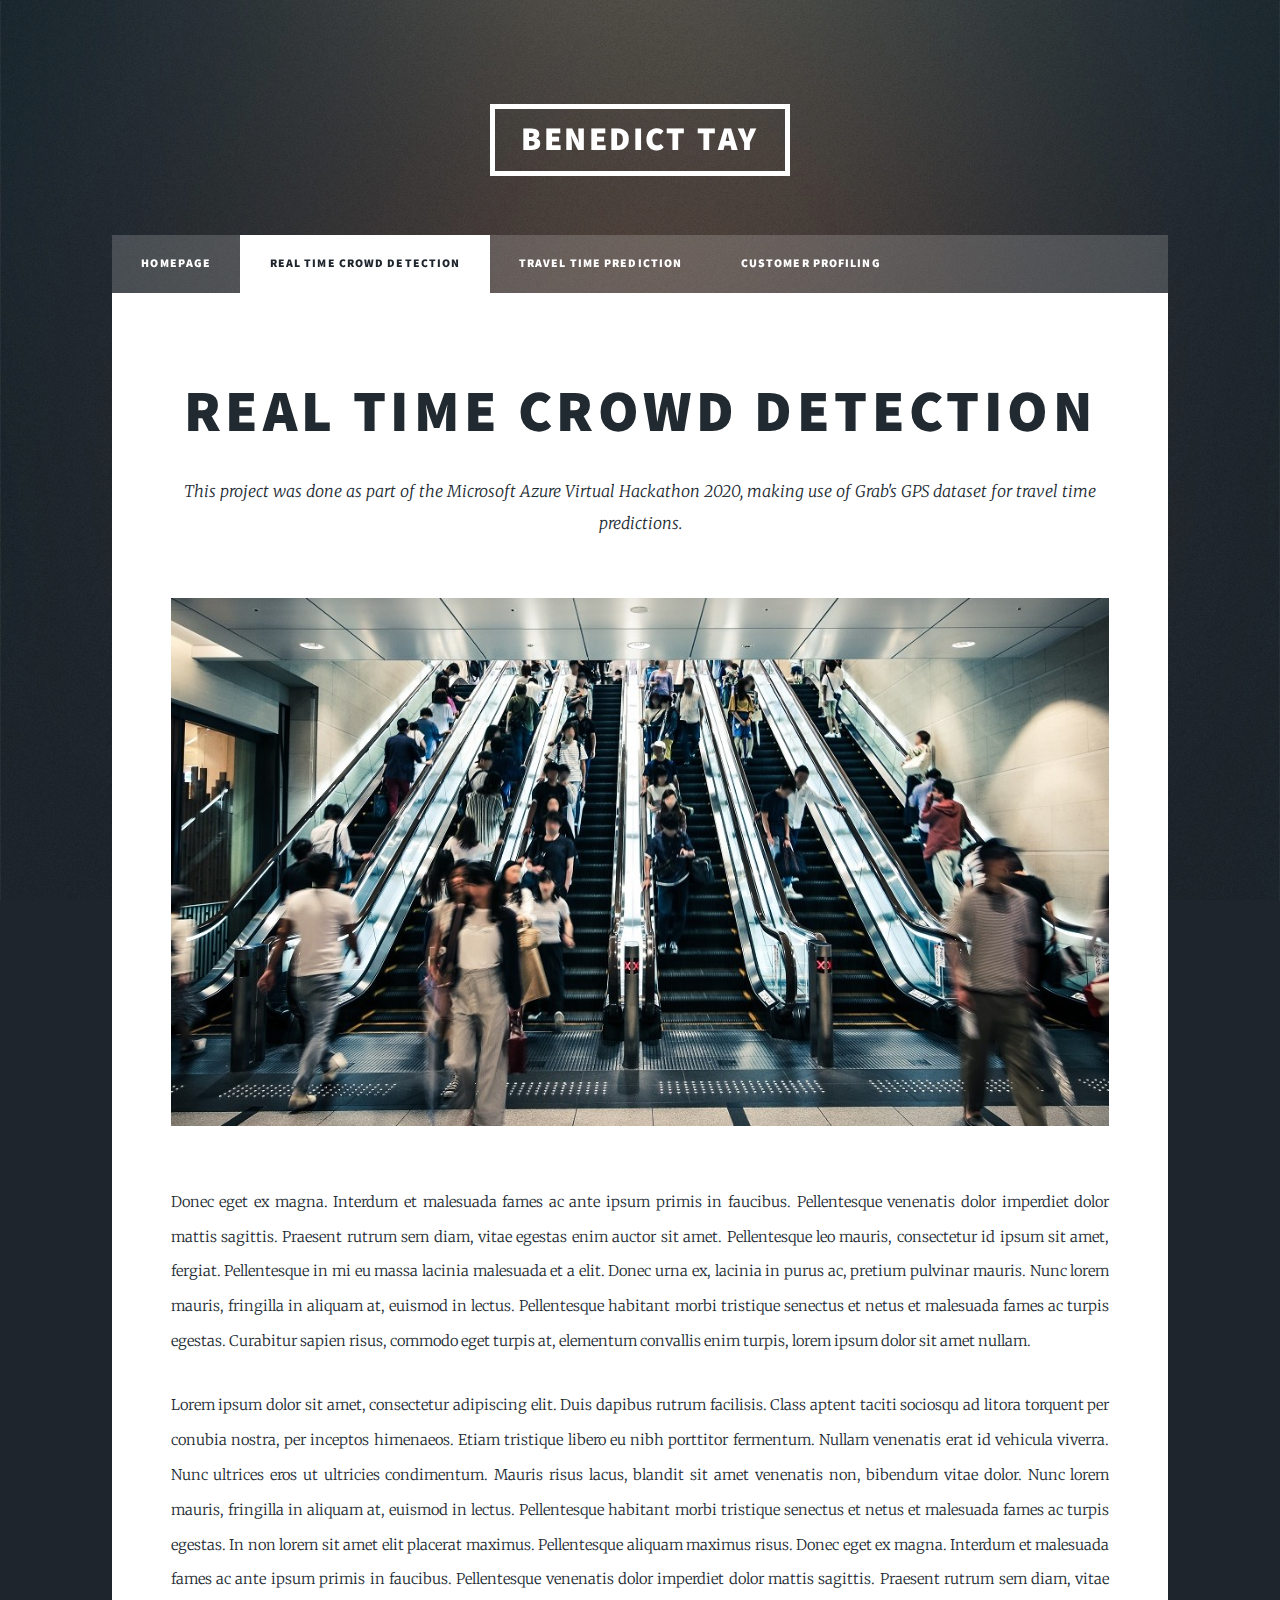
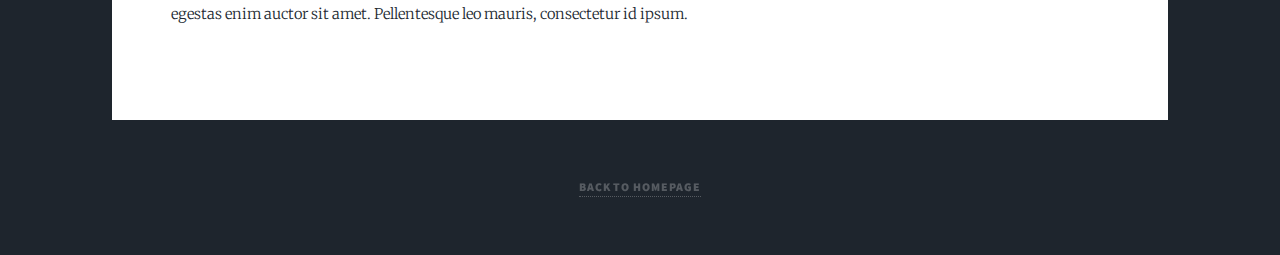
==== crowddetection.html @ 17d03e5a "made major changes" ====
<!DOCTYPE html>
<html>
    <head>
        <title>Projects</title>
        <meta charset="utf-8" />
        <meta
            name="viewport"
            content="width=device-width, initial-scale=1, user-scalable=no"
        />
        <link rel="stylesheet" href="assets/css/main.css" />
        <noscript
            ><link rel="stylesheet" href="assets/css/noscript.css"
        /></noscript>
    </head>
    <body class="is-preload">
        <div id="wrapper">
            <header id="header">
                <a href="index.html" class="logo">Benedict Tay</a>
            </header>

            <!-- Nav -->
            <nav id="nav">
                <ul class="links">
                    <li>
                        <a href="index.html">Homepage</a>
                    </li>
                    <li class="active">
                        <a href="crowddetection.html"
                            >Real time crowd detection</a
                        >
                    </li>
                    <li>
                        <a href="traveltimeprediction.html"
                            >travel time prediction</a
                        >
                    </li>
                    <li>
                        <a href="customerprofiling.html">customer profiling</a>
                    </li>
                </ul>
            </nav>

            <!-- Main -->
            <div id="main">
                <!-- Post -->
                <section class="post">
                    <header class="major">
                        <h1>Real Time Crowd Detection</h1>
                        <p>
                            This project was done as part of the Microsoft Azure
                            Virtual Hackathon 2020, making use of Grab's GPS
                            dataset for travel time predictions.
                        </p>
                    </header>
                    <div class="image main">
                        <img src="images/crowddetection.jpg" alt="" />
                    </div>
                    <p>
                        Donec eget ex magna. Interdum et malesuada fames ac ante
                        ipsum primis in faucibus. Pellentesque venenatis dolor
                        imperdiet dolor mattis sagittis. Praesent rutrum sem
                        diam, vitae egestas enim auctor sit amet. Pellentesque
                        leo mauris, consectetur id ipsum sit amet, fergiat.
                        Pellentesque in mi eu massa lacinia malesuada et a elit.
                        Donec urna ex, lacinia in purus ac, pretium pulvinar
                        mauris. Nunc lorem mauris, fringilla in aliquam at,
                        euismod in lectus. Pellentesque habitant morbi tristique
                        senectus et netus et malesuada fames ac turpis egestas.
                        Curabitur sapien risus, commodo eget turpis at,
                        elementum convallis enim turpis, lorem ipsum dolor sit
                        amet nullam.
                    </p>
                    <p>
                        Lorem ipsum dolor sit amet, consectetur adipiscing elit.
                        Duis dapibus rutrum facilisis. Class aptent taciti
                        sociosqu ad litora torquent per conubia nostra, per
                        inceptos himenaeos. Etiam tristique libero eu nibh
                        porttitor fermentum. Nullam venenatis erat id vehicula
                        viverra. Nunc ultrices eros ut ultricies condimentum.
                        Mauris risus lacus, blandit sit amet venenatis non,
                        bibendum vitae dolor. Nunc lorem mauris, fringilla in
                        aliquam at, euismod in lectus. Pellentesque habitant
                        morbi tristique senectus et netus et malesuada fames ac
                        turpis egestas. In non lorem sit amet elit placerat
                        maximus. Pellentesque aliquam maximus risus. Donec eget
                        ex magna. Interdum et malesuada fames ac ante ipsum
                        primis in faucibus. Pellentesque venenatis dolor
                        imperdiet dolor mattis sagittis. Praesent rutrum sem
                        diam, vitae egestas enim auctor sit amet. Pellentesque
                        leo mauris, consectetur id ipsum.
                    </p>
                </section>
            </div>

            <div id="copyright">
                <ul>
                    <li><a href="index.html">Back to homepage</a></li>
                </ul>
            </div>
        </div>

        <!-- Scripts -->
        <script src="assets/js/jquery.min.js"></script>
        <script src="assets/js/jquery.scrollex.min.js"></script>
        <script src="assets/js/jquery.scrolly.min.js"></script>
        <script src="assets/js/browser.min.js"></script>
        <script src="assets/js/breakpoints.min.js"></script>
        <script src="assets/js/util.js"></script>
        <script src="assets/js/main.js"></script>
    </body>
</html>
---- assets/css/main.css ----
@import url(fontawesome-all.min.css);
@import url("https://fonts.googleapis.com/css?family=Merriweather:300,700,300italic,700italic|Source+Sans+Pro:900");

/*
	Massively by HTML5 UP
	html5up.net | @ajlkn
	Free for personal and commercial use under the CCA 3.0 license (html5up.net/license)
*/

html, body, div, span, applet, object,
iframe, h1, h2, h3, h4, h5, h6, p, blockquote,
pre, a, abbr, acronym, address, big, cite,
code, del, dfn, em, img, ins, kbd, q, s, samp,
small, strike, strong, sub, sup, tt, var, b,
u, i, center, dl, dt, dd, ol, ul, li, fieldset,
form, label, legend, table, caption, tbody,
tfoot, thead, tr, th, td, article, aside,
canvas, details, embed, figure, figcaption,
footer, header, hgroup, menu, nav, output, ruby,
section, summary, time, mark, audio, video {
	margin: 0;
	padding: 0;
	border: 0;
	font-size: 100%;
	font: inherit;
	vertical-align: baseline;}

article, aside, details, figcaption, figure,
footer, header, hgroup, menu, nav, section {
	display: block;}

body {
	line-height: 1;
}

ol, ul {
	list-style: none;
}

blockquote, q {
	quotes: none;
}

	blockquote:before, blockquote:after, q:before, q:after {
		content: '';
		content: none;
	}

table {
	border-collapse: collapse;
	border-spacing: 0;
}

body {
	-webkit-text-size-adjust: none;
}

mark {
	background-color: transparent;
	color: inherit;
}

input::-moz-focus-inner {
	border: 0;
	padding: 0;
}

input, select, textarea {
	-moz-appearance: none;
	-webkit-appearance: none;
	-ms-appearance: none;
	appearance: none;
}

/* Basic */

	@-ms-viewport {
		width: device-width;
	}

	body {
		-ms-overflow-style: scrollbar;
	}

	@media screen and (max-width: 480px) {

		html, body {
			min-width: 320px;
		}

	}

	html {
		box-sizing: border-box;
	}

	*, *:before, *:after {
		box-sizing: inherit;
	}

	body {
		background-color: #1e252d;
	}

		body.is-preload *, body.is-preload *:before, body.is-preload *:after {
			-moz-animation: none !important;
			-webkit-animation: none !important;
			-ms-animation: none !important;
			animation: none !important;
			-moz-transition: none !important;
			-webkit-transition: none !important;
			-ms-transition: none !important;
			transition: none !important;
		}

/* Type */

	html {
		font-size: 16pt;
	}

		@media screen and (max-width: 1680px) {

			html {
				font-size: 12pt;
			}

		}

		@media screen and (max-width: 1280px) {

			html {
				font-size: 11pt;
			}

		}

		@media screen and (max-width: 360px) {

			html {
				font-size: 10pt;
			}

		}

	body {
		color: #212931;
	}

	body, input, select, textarea {
		font-family: "Merriweather", Georgia, serif;
		font-weight: 300;
		font-size: 1rem;
		line-height: 2.375;
	}

	a {
		-moz-transition: color 0.2s ease-in-out, background-color 0.2s ease-in-out, border-color 0.2s ease-in-out, box-shadow 0.2s ease-in-out;
		-webkit-transition: color 0.2s ease-in-out, background-color 0.2s ease-in-out, border-color 0.2s ease-in-out, box-shadow 0.2s ease-in-out;
		-ms-transition: color 0.2s ease-in-out, background-color 0.2s ease-in-out, border-color 0.2s ease-in-out, box-shadow 0.2s ease-in-out;
		transition: color 0.2s ease-in-out, background-color 0.2s ease-in-out, border-color 0.2s ease-in-out, box-shadow 0.2s ease-in-out;
		border-bottom: dotted 1px;
		text-decoration: none;
	}

		a:hover {
			border-bottom-color: transparent;
		}

	strong, b {
		font-weight: 600;
	}

	em, i {
		font-style: italic;
	}

	p {
		text-align: justify;
		margin: 0 0 2rem 0;
	}

	h1, h2, h3, h4, h5, h6 {
		font-family: "Source Sans Pro", Helvetica, sans-serif;
		font-weight: 900;
		line-height: 1.5;
		letter-spacing: 0.075em;
		text-transform: uppercase;
		margin: 0 0 1rem 0;
	}

		h1 a, h2 a, h3 a, h4 a, h5 a, h6 a {
			border-bottom: 0;
			color: inherit;
			text-decoration: none;
		}

	h1 {
		font-size: 4rem;
		line-height: 1.1;
		margin: 0 0 2rem 0;
	}

	h2 {
		font-size: 1.75rem;
		line-height: 1.3;
		margin: 0 0 1.5rem 0;
	}

	h3 {
		font-size: 1.25rem;
		margin: 0 0 1.5rem 0;
	}

	h4 {
		font-size: 1rem;
	}

	h5 {
		font-size: 0.9rem;
	}

	h6 {
		font-size: 0.8rem;
	}

	sub {
		font-size: 0.8rem;
		position: relative;
		top: 0.5rem;
	}

	sup {
		font-size: 0.8rem;
		position: relative;
		top: -0.5rem;
	}

	blockquote {
		border-left: solid 4px;
		font-style: italic;
		margin: 0 0 2rem 0;
		padding: 0.5rem 0 0.5rem 2rem;
	}

	code {
		border: solid 2px;
		font-family: "Courier New", monospace;
		font-size: 0.9rem;
		margin: 0 0.25rem;
		padding: 0.25rem 0.65rem;
	}

	pre {
		-webkit-overflow-scrolling: touch;
		font-family: "Courier New", monospace;
		font-size: 0.9rem;
		margin: 0 0 2rem 0;
	}

		pre code {
			display: block;
			line-height: 1.75;
			padding: 1rem 1.5rem;
			overflow-x: auto;
		}

	hr {
		border: 0;
		border-bottom: solid 2px;
		margin: 3rem 0;
	}

		hr.major {
			margin: 5rem 0;
		}

	.align-left {
		text-align: left;
	}

	.align-center {
		text-align: center;
	}

	.align-right {
		text-align: right;
	}

	input, select, textarea {
		color: #212931;
	}

	a {
		color: #212931;
		border-bottom-color: rgba(33, 41, 49, 0.5);
	}

		a:hover {
			border-bottom-color: transparent;
			color: #18bfef !important;
		}

	strong, b {
		color: #212931;
	}

	h1, h2, h3, h4, h5, h6 {
		color: #212931;
	}

	blockquote {
		border-left-color: #eeeeee;
	}

	code {
		background: rgba(220, 220, 220, 0.25);
		border-color: #eeeeee;
	}

	hr {
		border-bottom-color: #eeeeee;
	}

/* Row */

	.row {
		display: flex;
		flex-wrap: wrap;
		box-sizing: border-box;
		align-items: stretch;
	}

		.row > * {
			box-sizing: border-box;
		}

		.row.gtr-uniform > * > :last-child {
			margin-bottom: 0;
		}

		.row.aln-left {
			justify-content: flex-start;
		}

		.row.aln-center {
			justify-content: center;
		}

		.row.aln-right {
			justify-content: flex-end;
		}

		.row.aln-top {
			align-items: flex-start;
		}

		.row.aln-middle {
			align-items: center;
		}

		.row.aln-bottom {
			align-items: flex-end;
		}

		.row > .imp {
			order: -1;
		}

		.row > .col-1 {
			width: 8.33333%;
		}

		.row > .off-1 {
			margin-left: 8.33333%;
		}

		.row > .col-2 {
			width: 16.66667%;
		}

		.row > .off-2 {
			margin-left: 16.66667%;
		}

		.row > .col-3 {
			width: 25%;
		}

		.row > .off-3 {
			margin-left: 25%;
		}

		.row > .col-4 {
			width: 33.33333%;
		}

		.row > .off-4 {
			margin-left: 33.33333%;
		}

		.row > .col-5 {
			width: 41.66667%;
		}

		.row > .off-5 {
			margin-left: 41.66667%;
		}

		.row > .col-6 {
			width: 50%;
		}

		.row > .off-6 {
			margin-left: 50%;
		}

		.row > .col-7 {
			width: 58.33333%;
		}

		.row > .off-7 {
			margin-left: 58.33333%;
		}

		.row > .col-8 {
			width: 66.66667%;
		}

		.row > .off-8 {
			margin-left: 66.66667%;
		}

		.row > .col-9 {
			width: 75%;
		}

		.row > .off-9 {
			margin-left: 75%;
		}

		.row > .col-10 {
			width: 83.33333%;
		}

		.row > .off-10 {
			margin-left: 83.33333%;
		}

		.row > .col-11 {
			width: 91.66667%;
		}

		.row > .off-11 {
			margin-left: 91.66667%;
		}

		.row > .col-12 {
			width: 100%;
		}

		.row > .off-12 {
			margin-left: 100%;
		}

		.row.gtr-0 {
			margin-top: 0;
			margin-left: 0rem;
		}

			.row.gtr-0 > * {
				padding: 0 0 0 0rem;
			}

			.row.gtr-0.gtr-uniform {
				margin-top: 0rem;
			}

				.row.gtr-0.gtr-uniform > * {
					padding-top: 0rem;
				}

		.row.gtr-25 {
			margin-top: 0;
			margin-left: -0.375rem;
		}

			.row.gtr-25 > * {
				padding: 0 0 0 0.375rem;
			}

			.row.gtr-25.gtr-uniform {
				margin-top: -0.375rem;
			}

				.row.gtr-25.gtr-uniform > * {
					padding-top: 0.375rem;
				}

		.row.gtr-50 {
			margin-top: 0;
			margin-left: -0.75rem;
		}

			.row.gtr-50 > * {
				padding: 0 0 0 0.75rem;
			}

			.row.gtr-50.gtr-uniform {
				margin-top: -0.75rem;
			}

				.row.gtr-50.gtr-uniform > * {
					padding-top: 0.75rem;
				}

		.row {
			margin-top: 0;
			margin-left: -1.5rem;
		}

			.row > * {
				padding: 0 0 0 1.5rem;
			}

			.row.gtr-uniform {
				margin-top: -1.5rem;
			}

				.row.gtr-uniform > * {
					padding-top: 1.5rem;
				}

		.row.gtr-150 {
			margin-top: 0;
			margin-left: -2.25rem;
		}

			.row.gtr-150 > * {
				padding: 0 0 0 2.25rem;
			}

			.row.gtr-150.gtr-uniform {
				margin-top: -2.25rem;
			}

				.row.gtr-150.gtr-uniform > * {
					padding-top: 2.25rem;
				}

		.row.gtr-200 {
			margin-top: 0;
			margin-left: -3rem;
		}

			.row.gtr-200 > * {
				padding: 0 0 0 3rem;
			}

			.row.gtr-200.gtr-uniform {
				margin-top: -3rem;
			}

				.row.gtr-200.gtr-uniform > * {
					padding-top: 3rem;
				}

		@media screen and (max-width: 1680px) {

			.row {
				display: flex;
				flex-wrap: wrap;
				box-sizing: border-box;
				align-items: stretch;
			}

				.row > * {
					box-sizing: border-box;
				}

				.row.gtr-uniform > * > :last-child {
					margin-bottom: 0;
				}

				.row.aln-left {
					justify-content: flex-start;
				}

				.row.aln-center {
					justify-content: center;
				}

				.row.aln-right {
					justify-content: flex-end;
				}

				.row.aln-top {
					align-items: flex-start;
				}

				.row.aln-middle {
					align-items: center;
				}

				.row.aln-bottom {
					align-items: flex-end;
				}

				.row > .imp-xlarge {
					order: -1;
				}

				.row > .col-1-xlarge {
					width: 8.33333%;
				}

				.row > .off-1-xlarge {
					margin-left: 8.33333%;
				}

				.row > .col-2-xlarge {
					width: 16.66667%;
				}

				.row > .off-2-xlarge {
					margin-left: 16.66667%;
				}

				.row > .col-3-xlarge {
					width: 25%;
				}

				.row > .off-3-xlarge {
					margin-left: 25%;
				}

				.row > .col-4-xlarge {
					width: 33.33333%;
				}

				.row > .off-4-xlarge {
					margin-left: 33.33333%;
				}

				.row > .col-5-xlarge {
					width: 41.66667%;
				}

				.row > .off-5-xlarge {
					margin-left: 41.66667%;
				}

				.row > .col-6-xlarge {
					width: 50%;
				}

				.row > .off-6-xlarge {
					margin-left: 50%;
				}

				.row > .col-7-xlarge {
					width: 58.33333%;
				}

				.row > .off-7-xlarge {
					margin-left: 58.33333%;
				}

				.row > .col-8-xlarge {
					width: 66.66667%;
				}

				.row > .off-8-xlarge {
					margin-left: 66.66667%;
				}

				.row > .col-9-xlarge {
					width: 75%;
				}

				.row > .off-9-xlarge {
					margin-left: 75%;
				}

				.row > .col-10-xlarge {
					width: 83.33333%;
				}

				.row > .off-10-xlarge {
					margin-left: 83.33333%;
				}

				.row > .col-11-xlarge {
					width: 91.66667%;
				}

				.row > .off-11-xlarge {
					margin-left: 91.66667%;
				}

				.row > .col-12-xlarge {
					width: 100%;
				}

				.row > .off-12-xlarge {
					margin-left: 100%;
				}

				.row.gtr-0 {
					margin-top: 0;
					margin-left: 0rem;
				}

					.row.gtr-0 > * {
						padding: 0 0 0 0rem;
					}

					.row.gtr-0.gtr-uniform {
						margin-top: 0rem;
					}

						.row.gtr-0.gtr-uniform > * {
							padding-top: 0rem;
						}

				.row.gtr-25 {
					margin-top: 0;
					margin-left: -0.375rem;
				}

					.row.gtr-25 > * {
						padding: 0 0 0 0.375rem;
					}

					.row.gtr-25.gtr-uniform {
						margin-top: -0.375rem;
					}

						.row.gtr-25.gtr-uniform > * {
							padding-top: 0.375rem;
						}

				.row.gtr-50 {
					margin-top: 0;
					margin-left: -0.75rem;
				}

					.row.gtr-50 > * {
						padding: 0 0 0 0.75rem;
					}

					.row.gtr-50.gtr-uniform {
						margin-top: -0.75rem;
					}

						.row.gtr-50.gtr-uniform > * {
							padding-top: 0.75rem;
						}

				.row {
					margin-top: 0;
					margin-left: -1.5rem;
				}

					.row > * {
						padding: 0 0 0 1.5rem;
					}

					.row.gtr-uniform {
						margin-top: -1.5rem;
					}

						.row.gtr-uniform > * {
							padding-top: 1.5rem;
						}

				.row.gtr-150 {
					margin-top: 0;
					margin-left: -2.25rem;
				}

					.row.gtr-150 > * {
						padding: 0 0 0 2.25rem;
					}

					.row.gtr-150.gtr-uniform {
						margin-top: -2.25rem;
					}

						.row.gtr-150.gtr-uniform > * {
							padding-top: 2.25rem;
						}

				.row.gtr-200 {
					margin-top: 0;
					margin-left: -3rem;
				}

					.row.gtr-200 > * {
						padding: 0 0 0 3rem;
					}

					.row.gtr-200.gtr-uniform {
						margin-top: -3rem;
					}

						.row.gtr-200.gtr-uniform > * {
							padding-top: 3rem;
						}

		}

		@media screen and (max-width: 1280px) {

			.row {
				display: flex;
				flex-wrap: wrap;
				box-sizing: border-box;
				align-items: stretch;
			}

				.row > * {
					box-sizing: border-box;
				}

				.row.gtr-uniform > * > :last-child {
					margin-bottom: 0;
				}

				.row.aln-left {
					justify-content: flex-start;
				}

				.row.aln-center {
					justify-content: center;
				}

				.row.aln-right {
					justify-content: flex-end;
				}

				.row.aln-top {
					align-items: flex-start;
				}

				.row.aln-middle {
					align-items: center;
				}

				.row.aln-bottom {
					align-items: flex-end;
				}

				.row > .imp-large {
					order: -1;
				}

				.row > .col-1-large {
					width: 8.33333%;
				}

				.row > .off-1-large {
					margin-left: 8.33333%;
				}

				.row > .col-2-large {
					width: 16.66667%;
				}

				.row > .off-2-large {
					margin-left: 16.66667%;
				}

				.row > .col-3-large {
					width: 25%;
				}

				.row > .off-3-large {
					margin-left: 25%;
				}

				.row > .col-4-large {
					width: 33.33333%;
				}

				.row > .off-4-large {
					margin-left: 33.33333%;
				}

				.row > .col-5-large {
					width: 41.66667%;
				}

				.row > .off-5-large {
					margin-left: 41.66667%;
				}

				.row > .col-6-large {
					width: 50%;
				}

				.row > .off-6-large {
					margin-left: 50%;
				}

				.row > .col-7-large {
					width: 58.33333%;
				}

				.row > .off-7-large {
					margin-left: 58.33333%;
				}

				.row > .col-8-large {
					width: 66.66667%;
				}

				.row > .off-8-large {
					margin-left: 66.66667%;
				}

				.row > .col-9-large {
					width: 75%;
				}

				.row > .off-9-large {
					margin-left: 75%;
				}

				.row > .col-10-large {
					width: 83.33333%;
				}

				.row > .off-10-large {
					margin-left: 83.33333%;
				}

				.row > .col-11-large {
					width: 91.66667%;
				}

				.row > .off-11-large {
					margin-left: 91.66667%;
				}

				.row > .col-12-large {
					width: 100%;
				}

				.row > .off-12-large {
					margin-left: 100%;
				}

				.row.gtr-0 {
					margin-top: 0;
					margin-left: 0rem;
				}

					.row.gtr-0 > * {
						padding: 0 0 0 0rem;
					}

					.row.gtr-0.gtr-uniform {
						margin-top: 0rem;
					}

						.row.gtr-0.gtr-uniform > * {
							padding-top: 0rem;
						}

				.row.gtr-25 {
					margin-top: 0;
					margin-left: -0.375rem;
				}

					.row.gtr-25 > * {
						padding: 0 0 0 0.375rem;
					}

					.row.gtr-25.gtr-uniform {
						margin-top: -0.375rem;
					}

						.row.gtr-25.gtr-uniform > * {
							padding-top: 0.375rem;
						}

				.row.gtr-50 {
					margin-top: 0;
					margin-left: -0.75rem;
				}

					.row.gtr-50 > * {
						padding: 0 0 0 0.75rem;
					}

					.row.gtr-50.gtr-uniform {
						margin-top: -0.75rem;
					}

						.row.gtr-50.gtr-uniform > * {
							padding-top: 0.75rem;
						}

				.row {
					margin-top: 0;
					margin-left: -1.5rem;
				}

					.row > * {
						padding: 0 0 0 1.5rem;
					}

					.row.gtr-uniform {
						margin-top: -1.5rem;
					}

						.row.gtr-uniform > * {
							padding-top: 1.5rem;
						}

				.row.gtr-150 {
					margin-top: 0;
					margin-left: -2.25rem;
				}

					.row.gtr-150 > * {
						padding: 0 0 0 2.25rem;
					}

					.row.gtr-150.gtr-uniform {
						margin-top: -2.25rem;
					}

						.row.gtr-150.gtr-uniform > * {
							padding-top: 2.25rem;
						}

				.row.gtr-200 {
					margin-top: 0;
					margin-left: -3rem;
				}

					.row.gtr-200 > * {
						padding: 0 0 0 3rem;
					}

					.row.gtr-200.gtr-uniform {
						margin-top: -3rem;
					}

						.row.gtr-200.gtr-uniform > * {
							padding-top: 3rem;
						}

		}

		@media screen and (max-width: 980px) {

			.row {
				display: flex;
				flex-wrap: wrap;
				box-sizing: border-box;
				align-items: stretch;
			}

				.row > * {
					box-sizing: border-box;
				}

				.row.gtr-uniform > * > :last-child {
					margin-bottom: 0;
				}

				.row.aln-left {
					justify-content: flex-start;
				}

				.row.aln-center {
					justify-content: center;
				}

				.row.aln-right {
					justify-content: flex-end;
				}

				.row.aln-top {
					align-items: flex-start;
				}

				.row.aln-middle {
					align-items: center;
				}

				.row.aln-bottom {
					align-items: flex-end;
				}

				.row > .imp-medium {
					order: -1;
				}

				.row > .col-1-medium {
					width: 8.33333%;
				}

				.row > .off-1-medium {
					margin-left: 8.33333%;
				}

				.row > .col-2-medium {
					width: 16.66667%;
				}

				.row > .off-2-medium {
					margin-left: 16.66667%;
				}

				.row > .col-3-medium {
					width: 25%;
				}

				.row > .off-3-medium {
					margin-left: 25%;
				}

				.row > .col-4-medium {
					width: 33.33333%;
				}

				.row > .off-4-medium {
					margin-left: 33.33333%;
				}

				.row > .col-5-medium {
					width: 41.66667%;
				}

				.row > .off-5-medium {
					margin-left: 41.66667%;
				}

				.row > .col-6-medium {
					width: 50%;
				}

				.row > .off-6-medium {
					margin-left: 50%;
				}

				.row > .col-7-medium {
					width: 58.33333%;
				}

				.row > .off-7-medium {
					margin-left: 58.33333%;
				}

				.row > .col-8-medium {
					width: 66.66667%;
				}

				.row > .off-8-medium {
					margin-left: 66.66667%;
				}

				.row > .col-9-medium {
					width: 75%;
				}

				.row > .off-9-medium {
					margin-left: 75%;
				}

				.row > .col-10-medium {
					width: 83.33333%;
				}

				.row > .off-10-medium {
					margin-left: 83.33333%;
				}

				.row > .col-11-medium {
					width: 91.66667%;
				}

				.row > .off-11-medium {
					margin-left: 91.66667%;
				}

				.row > .col-12-medium {
					width: 100%;
				}

				.row > .off-12-medium {
					margin-left: 100%;
				}

				.row.gtr-0 {
					margin-top: 0;
					margin-left: 0rem;
				}

					.row.gtr-0 > * {
						padding: 0 0 0 0rem;
					}

					.row.gtr-0.gtr-uniform {
						margin-top: 0rem;
					}

						.row.gtr-0.gtr-uniform > * {
							padding-top: 0rem;
						}

				.row.gtr-25 {
					margin-top: 0;
					margin-left: -0.375rem;
				}

					.row.gtr-25 > * {
						padding: 0 0 0 0.375rem;
					}

					.row.gtr-25.gtr-uniform {
						margin-top: -0.375rem;
					}

						.row.gtr-25.gtr-uniform > * {
							padding-top: 0.375rem;
						}

				.row.gtr-50 {
					margin-top: 0;
					margin-left: -0.75rem;
				}

					.row.gtr-50 > * {
						padding: 0 0 0 0.75rem;
					}

					.row.gtr-50.gtr-uniform {
						margin-top: -0.75rem;
					}

						.row.gtr-50.gtr-uniform > * {
							padding-top: 0.75rem;
						}

				.row {
					margin-top: 0;
					margin-left: -1.5rem;
				}

					.row > * {
						padding: 0 0 0 1.5rem;
					}

					.row.gtr-uniform {
						margin-top: -1.5rem;
					}

						.row.gtr-uniform > * {
							padding-top: 1.5rem;
						}

				.row.gtr-150 {
					margin-top: 0;
					margin-left: -2.25rem;
				}

					.row.gtr-150 > * {
						padding: 0 0 0 2.25rem;
					}

					.row.gtr-150.gtr-uniform {
						margin-top: -2.25rem;
					}

						.row.gtr-150.gtr-uniform > * {
							padding-top: 2.25rem;
						}

				.row.gtr-200 {
					margin-top: 0;
					margin-left: -3rem;
				}

					.row.gtr-200 > * {
						padding: 0 0 0 3rem;
					}

					.row.gtr-200.gtr-uniform {
						margin-top: -3rem;
					}

						.row.gtr-200.gtr-uniform > * {
							padding-top: 3rem;
						}

		}

		@media screen and (max-width: 736px) {

			.row {
				display: flex;
				flex-wrap: wrap;
				box-sizing: border-box;
				align-items: stretch;
			}

				.row > * {
					box-sizing: border-box;
				}

				.row.gtr-uniform > * > :last-child {
					margin-bottom: 0;
				}

				.row.aln-left {
					justify-content: flex-start;
				}

				.row.aln-center {
					justify-content: center;
				}

				.row.aln-right {
					justify-content: flex-end;
				}

				.row.aln-top {
					align-items: flex-start;
				}

				.row.aln-middle {
					align-items: center;
				}

				.row.aln-bottom {
					align-items: flex-end;
				}

				.row > .imp-small {
					order: -1;
				}

				.row > .col-1-small {
					width: 8.33333%;
				}

				.row > .off-1-small {
					margin-left: 8.33333%;
				}

				.row > .col-2-small {
					width: 16.66667%;
				}

				.row > .off-2-small {
					margin-left: 16.66667%;
				}

				.row > .col-3-small {
					width: 25%;
				}

				.row > .off-3-small {
					margin-left: 25%;
				}

				.row > .col-4-small {
					width: 33.33333%;
				}

				.row > .off-4-small {
					margin-left: 33.33333%;
				}

				.row > .col-5-small {
					width: 41.66667%;
				}

				.row > .off-5-small {
					margin-left: 41.66667%;
				}

				.row > .col-6-small {
					width: 50%;
				}

				.row > .off-6-small {
					margin-left: 50%;
				}

				.row > .col-7-small {
					width: 58.33333%;
				}

				.row > .off-7-small {
					margin-left: 58.33333%;
				}

				.row > .col-8-small {
					width: 66.66667%;
				}

				.row > .off-8-small {
					margin-left: 66.66667%;
				}

				.row > .col-9-small {
					width: 75%;
				}

				.row > .off-9-small {
					margin-left: 75%;
				}

				.row > .col-10-small {
					width: 83.33333%;
				}

				.row > .off-10-small {
					margin-left: 83.33333%;
				}

				.row > .col-11-small {
					width: 91.66667%;
				}

				.row > .off-11-small {
					margin-left: 91.66667%;
				}

				.row > .col-12-small {
					width: 100%;
				}

				.row > .off-12-small {
					margin-left: 100%;
				}

				.row.gtr-0 {
					margin-top: 0;
					margin-left: 0rem;
				}

					.row.gtr-0 > * {
						padding: 0 0 0 0rem;
					}

					.row.gtr-0.gtr-uniform {
						margin-top: 0rem;
					}

						.row.gtr-0.gtr-uniform > * {
							padding-top: 0rem;
						}

				.row.gtr-25 {
					margin-top: 0;
					margin-left: -0.375rem;
				}

					.row.gtr-25 > * {
						padding: 0 0 0 0.375rem;
					}

					.row.gtr-25.gtr-uniform {
						margin-top: -0.375rem;
					}

						.row.gtr-25.gtr-uniform > * {
							padding-top: 0.375rem;
						}

				.row.gtr-50 {
					margin-top: 0;
					margin-left: -0.75rem;
				}

					.row.gtr-50 > * {
						padding: 0 0 0 0.75rem;
					}

					.row.gtr-50.gtr-uniform {
						margin-top: -0.75rem;
					}

						.row.gtr-50.gtr-uniform > * {
							padding-top: 0.75rem;
						}

				.row {
					margin-top: 0;
					margin-left: -1.5rem;
				}

					.row > * {
						padding: 0 0 0 1.5rem;
					}

					.row.gtr-uniform {
						margin-top: -1.5rem;
					}

						.row.gtr-uniform > * {
							padding-top: 1.5rem;
						}

				.row.gtr-150 {
					margin-top: 0;
					margin-left: -2.25rem;
				}

					.row.gtr-150 > * {
						padding: 0 0 0 2.25rem;
					}

					.row.gtr-150.gtr-uniform {
						margin-top: -2.25rem;
					}

						.row.gtr-150.gtr-uniform > * {
							padding-top: 2.25rem;
						}

				.row.gtr-200 {
					margin-top: 0;
					margin-left: -3rem;
				}

					.row.gtr-200 > * {
						padding: 0 0 0 3rem;
					}

					.row.gtr-200.gtr-uniform {
						margin-top: -3rem;
					}

						.row.gtr-200.gtr-uniform > * {
							padding-top: 3rem;
						}

		}

		@media screen and (max-width: 480px) {

			.row {
				display: flex;
				flex-wrap: wrap;
				box-sizing: border-box;
				align-items: stretch;
			}

				.row > * {
					box-sizing: border-box;
				}

				.row.gtr-uniform > * > :last-child {
					margin-bottom: 0;
				}

				.row.aln-left {
					justify-content: flex-start;
				}

				.row.aln-center {
					justify-content: center;
				}

				.row.aln-right {
					justify-content: flex-end;
				}

				.row.aln-top {
					align-items: flex-start;
				}

				.row.aln-middle {
					align-items: center;
				}

				.row.aln-bottom {
					align-items: flex-end;
				}

				.row > .imp-xsmall {
					order: -1;
				}

				.row > .col-1-xsmall {
					width: 8.33333%;
				}

				.row > .off-1-xsmall {
					margin-left: 8.33333%;
				}

				.row > .col-2-xsmall {
					width: 16.66667%;
				}

				.row > .off-2-xsmall {
					margin-left: 16.66667%;
				}

				.row > .col-3-xsmall {
					width: 25%;
				}

				.row > .off-3-xsmall {
					margin-left: 25%;
				}

				.row > .col-4-xsmall {
					width: 33.33333%;
				}

				.row > .off-4-xsmall {
					margin-left: 33.33333%;
				}

				.row > .col-5-xsmall {
					width: 41.66667%;
				}

				.row > .off-5-xsmall {
					margin-left: 41.66667%;
				}

				.row > .col-6-xsmall {
					width: 50%;
				}

				.row > .off-6-xsmall {
					margin-left: 50%;
				}

				.row > .col-7-xsmall {
					width: 58.33333%;
				}

				.row > .off-7-xsmall {
					margin-left: 58.33333%;
				}

				.row > .col-8-xsmall {
					width: 66.66667%;
				}

				.row > .off-8-xsmall {
					margin-left: 66.66667%;
				}

				.row > .col-9-xsmall {
					width: 75%;
				}

				.row > .off-9-xsmall {
					margin-left: 75%;
				}

				.row > .col-10-xsmall {
					width: 83.33333%;
				}

				.row > .off-10-xsmall {
					margin-left: 83.33333%;
				}

				.row > .col-11-xsmall {
					width: 91.66667%;
				}

				.row > .off-11-xsmall {
					margin-left: 91.66667%;
				}

				.row > .col-12-xsmall {
					width: 100%;
				}

				.row > .off-12-xsmall {
					margin-left: 100%;
				}

				.row.gtr-0 {
					margin-top: 0;
					margin-left: 0rem;
				}

					.row.gtr-0 > * {
						padding: 0 0 0 0rem;
					}

					.row.gtr-0.gtr-uniform {
						margin-top: 0rem;
					}

						.row.gtr-0.gtr-uniform > * {
							padding-top: 0rem;
						}

				.row.gtr-25 {
					margin-top: 0;
					margin-left: -0.375rem;
				}

					.row.gtr-25 > * {
						padding: 0 0 0 0.375rem;
					}

					.row.gtr-25.gtr-uniform {
						margin-top: -0.375rem;
					}

						.row.gtr-25.gtr-uniform > * {
							padding-top: 0.375rem;
						}

				.row.gtr-50 {
					margin-top: 0;
					margin-left: -0.75rem;
				}

					.row.gtr-50 > * {
						padding: 0 0 0 0.75rem;
					}

					.row.gtr-50.gtr-uniform {
						margin-top: -0.75rem;
					}

						.row.gtr-50.gtr-uniform > * {
							padding-top: 0.75rem;
						}

				.row {
					margin-top: 0;
					margin-left: -1.5rem;
				}

					.row > * {
						padding: 0 0 0 1.5rem;
					}

					.row.gtr-uniform {
						margin-top: -1.5rem;
					}

						.row.gtr-uniform > * {
							padding-top: 1.5rem;
						}

				.row.gtr-150 {
					margin-top: 0;
					margin-left: -2.25rem;
				}

					.row.gtr-150 > * {
						padding: 0 0 0 2.25rem;
					}

					.row.gtr-150.gtr-uniform {
						margin-top: -2.25rem;
					}

						.row.gtr-150.gtr-uniform > * {
							padding-top: 2.25rem;
						}

				.row.gtr-200 {
					margin-top: 0;
					margin-left: -3rem;
				}

					.row.gtr-200 > * {
						padding: 0 0 0 3rem;
					}

					.row.gtr-200.gtr-uniform {
						margin-top: -3rem;
					}

						.row.gtr-200.gtr-uniform > * {
							padding-top: 3rem;
						}

		}

		@media screen and (max-width: 360px) {

			.row {
				display: flex;
				flex-wrap: wrap;
				box-sizing: border-box;
				align-items: stretch;
			}

				.row > * {
					box-sizing: border-box;
				}

				.row.gtr-uniform > * > :last-child {
					margin-bottom: 0;
				}

				.row.aln-left {
					justify-content: flex-start;
				}

				.row.aln-center {
					justify-content: center;
				}

				.row.aln-right {
					justify-content: flex-end;
				}

				.row.aln-top {
					align-items: flex-start;
				}

				.row.aln-middle {
					align-items: center;
				}

				.row.aln-bottom {
					align-items: flex-end;
				}

				.row > .imp-xxsmall {
					order: -1;
				}

				.row > .col-1-xxsmall {
					width: 8.33333%;
				}

				.row > .off-1-xxsmall {
					margin-left: 8.33333%;
				}

				.row > .col-2-xxsmall {
					width: 16.66667%;
				}

				.row > .off-2-xxsmall {
					margin-left: 16.66667%;
				}

				.row > .col-3-xxsmall {
					width: 25%;
				}

				.row > .off-3-xxsmall {
					margin-left: 25%;
				}

				.row > .col-4-xxsmall {
					width: 33.33333%;
				}

				.row > .off-4-xxsmall {
					margin-left: 33.33333%;
				}

				.row > .col-5-xxsmall {
					width: 41.66667%;
				}

				.row > .off-5-xxsmall {
					margin-left: 41.66667%;
				}

				.row > .col-6-xxsmall {
					width: 50%;
				}

				.row > .off-6-xxsmall {
					margin-left: 50%;
				}

				.row > .col-7-xxsmall {
					width: 58.33333%;
				}

				.row > .off-7-xxsmall {
					margin-left: 58.33333%;
				}

				.row > .col-8-xxsmall {
					width: 66.66667%;
				}

				.row > .off-8-xxsmall {
					margin-left: 66.66667%;
				}

				.row > .col-9-xxsmall {
					width: 75%;
				}

				.row > .off-9-xxsmall {
					margin-left: 75%;
				}

				.row > .col-10-xxsmall {
					width: 83.33333%;
				}

				.row > .off-10-xxsmall {
					margin-left: 83.33333%;
				}

				.row > .col-11-xxsmall {
					width: 91.66667%;
				}

				.row > .off-11-xxsmall {
					margin-left: 91.66667%;
				}

				.row > .col-12-xxsmall {
					width: 100%;
				}

				.row > .off-12-xxsmall {
					margin-left: 100%;
				}

				.row.gtr-0 {
					margin-top: 0;
					margin-left: 0rem;
				}

					.row.gtr-0 > * {
						padding: 0 0 0 0rem;
					}

					.row.gtr-0.gtr-uniform {
						margin-top: 0rem;
					}

						.row.gtr-0.gtr-uniform > * {
							padding-top: 0rem;
						}

				.row.gtr-25 {
					margin-top: 0;
					margin-left: -0.375rem;
				}

					.row.gtr-25 > * {
						padding: 0 0 0 0.375rem;
					}

					.row.gtr-25.gtr-uniform {
						margin-top: -0.375rem;
					}

						.row.gtr-25.gtr-uniform > * {
							padding-top: 0.375rem;
						}

				.row.gtr-50 {
					margin-top: 0;
					margin-left: -0.75rem;
				}

					.row.gtr-50 > * {
						padding: 0 0 0 0.75rem;
					}

					.row.gtr-50.gtr-uniform {
						margin-top: -0.75rem;
					}

						.row.gtr-50.gtr-uniform > * {
							padding-top: 0.75rem;
						}

				.row {
					margin-top: 0;
					margin-left: -1.5rem;
				}

					.row > * {
						padding: 0 0 0 1.5rem;
					}

					.row.gtr-uniform {
						margin-top: -1.5rem;
					}

						.row.gtr-uniform > * {
							padding-top: 1.5rem;
						}

				.row.gtr-150 {
					margin-top: 0;
					margin-left: -2.25rem;
				}

					.row.gtr-150 > * {
						padding: 0 0 0 2.25rem;
					}

					.row.gtr-150.gtr-uniform {
						margin-top: -2.25rem;
					}

						.row.gtr-150.gtr-uniform > * {
							padding-top: 2.25rem;
						}

				.row.gtr-200 {
					margin-top: 0;
					margin-left: -3rem;
				}

					.row.gtr-200 > * {
						padding: 0 0 0 3rem;
					}

					.row.gtr-200.gtr-uniform {
						margin-top: -3rem;
					}

						.row.gtr-200.gtr-uniform > * {
							padding-top: 3rem;
						}

		}

/* Box */

	.box {
		border: solid 2px;
		margin-bottom: 2rem;
		padding: 1.5rem;
	}

		.box > :last-child,
		.box > :last-child > :last-child,
		.box > :last-child > :last-child > :last-child {
			margin-bottom: 0;
		}

		.box.alt {
			border: 0;
			border-radius: 0;
			padding: 0;
		}

	.box {
		border-color: #eeeeee;
	}

/* Button */

	input[type="submit"],
	input[type="reset"],
	input[type="button"],
	button,
	.button {
		-moz-appearance: none;
		-webkit-appearance: none;
		-ms-appearance: none;
		appearance: none;
		-moz-transition: background-color 0.2s ease-in-out, box-shadow 0.2s ease-in-out, color 0.2s ease-in-out;
		-webkit-transition: background-color 0.2s ease-in-out, box-shadow 0.2s ease-in-out, color 0.2s ease-in-out;
		-ms-transition: background-color 0.2s ease-in-out, box-shadow 0.2s ease-in-out, color 0.2s ease-in-out;
		transition: background-color 0.2s ease-in-out, box-shadow 0.2s ease-in-out, color 0.2s ease-in-out;
		border: 0;
		border-radius: 0;
		cursor: pointer;
		display: inline-block;
		font-family: "Source Sans Pro", Helvetica, sans-serif;
		font-size: 0.8rem;
		font-weight: 900;
		letter-spacing: 0.075em;
		height: 3rem;
		line-height: 3rem;
		padding: 0 2rem;
		text-align: center;
		text-decoration: none;
		text-transform: uppercase;
		white-space: nowrap;
	}

		input[type="submit"].icon:before,
		input[type="reset"].icon:before,
		input[type="button"].icon:before,
		button.icon:before,
		.button.icon:before {
			margin-right: 0.5rem;
		}

		input[type="submit"].icon.solo,
		input[type="reset"].icon.solo,
		input[type="button"].icon.solo,
		button.icon.solo,
		.button.icon.solo {
			position: relative;
			width: 4rem;
			height: 4rem;
			line-height: 4rem;
			border-radius: 4rem;
			text-indent: 4rem;
			overflow: hidden;
			padding: 0;
			white-space: nowrap;
		}

			input[type="submit"].icon.solo:before,
			input[type="reset"].icon.solo:before,
			input[type="button"].icon.solo:before,
			button.icon.solo:before,
			.button.icon.solo:before {
				position: absolute;
				display: block;
				top: 0;
				left: 0;
				width: inherit;
				height: inherit;
				line-height: inherit;
				font-size: 1.25rem;
				margin-right: 0;
				text-align: center;
				text-indent: 0;
			}

		input[type="submit"].fit,
		input[type="reset"].fit,
		input[type="button"].fit,
		button.fit,
		.button.fit {
			width: 100%;
		}

		input[type="submit"].small,
		input[type="reset"].small,
		input[type="button"].small,
		button.small,
		.button.small {
			font-size: 0.7rem;
			height: 2.5rem;
			line-height: 2.5rem;
			padding: 0 1.5rem;
		}

		input[type="submit"].large,
		input[type="reset"].large,
		input[type="button"].large,
		button.large,
		.button.large {
			font-size: 0.9rem;
			height: 3.5rem;
			line-height: 3.5rem;
			padding: 0 2.75rem;
		}

		@media screen and (max-width: 980px) {

			input[type="submit"],
			input[type="reset"],
			input[type="button"],
			button,
			.button {
				font-size: 0.9rem;
				height: 3.25rem;
				line-height: 3.25rem;
			}

				input[type="submit"].large,
				input[type="reset"].large,
				input[type="button"].large,
				button.large,
				.button.large {
					font-size: 1rem;
					height: 3.75rem;
					line-height: 3.75rem;
				}

		}

		input[type="submit"].disabled, input[type="submit"]:disabled,
		input[type="reset"].disabled,
		input[type="reset"]:disabled,
		input[type="button"].disabled,
		input[type="button"]:disabled,
		button.disabled,
		button:disabled,
		.button.disabled,
		.button:disabled {
			pointer-events: none;
			opacity: 0.25;
		}

	input[type="submit"],
	input[type="reset"],
	input[type="button"],
	button,
	.button {
		background-color: transparent;
		box-shadow: inset 0 0 0 2px #212931;
		color: #212931 !important;
	}

		input[type="submit"]:hover,
		input[type="reset"]:hover,
		input[type="button"]:hover,
		button:hover,
		.button:hover {
			box-shadow: inset 0 0 0 2px #18bfef;
			color: #18bfef !important;
		}

		input[type="submit"].primary,
		input[type="reset"].primary,
		input[type="button"].primary,
		button.primary,
		.button.primary {
			background-color: #212931;
			box-shadow: none;
			color: #ffffff !important;
		}

			input[type="submit"].primary:hover,
			input[type="reset"].primary:hover,
			input[type="button"].primary:hover,
			button.primary:hover,
			.button.primary:hover {
				background-color: #18bfef;
			}

/* Form */

	form {
		margin: 0 0 2rem 0;
	}

		form > :last-child {
			margin-bottom: 0;
		}

		form > .fields {
			display: -moz-flex;
			display: -webkit-flex;
			display: -ms-flex;
			display: flex;
			-moz-flex-wrap: wrap;
			-webkit-flex-wrap: wrap;
			-ms-flex-wrap: wrap;
			flex-wrap: wrap;
			width: calc(100% + 3rem);
			margin: -1.5rem 0 2rem -1.5rem;
		}

			form > .fields > .field {
				-moz-flex-grow: 0;
				-webkit-flex-grow: 0;
				-ms-flex-grow: 0;
				flex-grow: 0;
				-moz-flex-shrink: 0;
				-webkit-flex-shrink: 0;
				-ms-flex-shrink: 0;
				flex-shrink: 0;
				padding: 1.5rem 0 0 1.5rem;
				width: calc(100% - 1.5rem);
			}

				form > .fields > .field.half {
					width: calc(50% - 0.75rem);
				}

				form > .fields > .field.third {
					width: calc(100%/3 - 0.5rem);
				}

				form > .fields > .field.quarter {
					width: calc(25% - 0.375rem);
				}

		@media screen and (max-width: 480px) {

			form > .fields {
				width: calc(100% + 3rem);
				margin: -1.5rem 0 2rem -1.5rem;
			}

				form > .fields > .field {
					padding: 1.5rem 0 0 1.5rem;
					width: calc(100% - 1.5rem);
				}

					form > .fields > .field.half {
						width: calc(100% - 1.5rem);
					}

					form > .fields > .field.third {
						width: calc(100% - 1.5rem);
					}

					form > .fields > .field.quarter {
						width: calc(100% - 1.5rem);
					}

		}

	label {
		display: block;
		font-family: "Source Sans Pro", Helvetica, sans-serif;
		font-weight: 900;
		line-height: 1.5;
		letter-spacing: 0.075em;
		font-size: 0.8rem;
		text-transform: uppercase;
		margin: 0 0 0.75rem 0;
	}

		@media screen and (max-width: 980px) {

			label {
				font-size: 0.9rem;
			}

		}

	input[type="text"],
	input[type="password"],
	input[type="email"],
	select,
	textarea {
		-moz-appearance: none;
		-webkit-appearance: none;
		-ms-appearance: none;
		appearance: none;
		background: transparent;
		border-radius: 0;
		border: solid 2px;
		color: inherit;
		display: block;
		outline: 0;
		padding: 0 1rem;
		text-decoration: none;
		width: 100%;
	}

		input[type="text"]:invalid,
		input[type="password"]:invalid,
		input[type="email"]:invalid,
		select:invalid,
		textarea:invalid {
			box-shadow: none;
		}

	select {
		background-size: 1.25rem;
		background-repeat: no-repeat;
		background-position: calc(100% - 1rem) center;
		height: 3rem;
		padding-right: 3rem;
		text-overflow: ellipsis;
	}

		select:focus::-ms-value {
			background-color: transparent;
		}

		select::-ms-expand {
			display: none;
		}

	input[type="text"],
	input[type="password"],
	input[type="email"],
	select {
		height: 3rem;
	}

	textarea {
		padding: 0.75rem 1rem;
	}

	input[type="checkbox"],
	input[type="radio"] {
		-moz-appearance: none;
		-webkit-appearance: none;
		-ms-appearance: none;
		appearance: none;
		display: block;
		float: left;
		margin-right: -2rem;
		opacity: 0;
		width: 1rem;
		z-index: -1;
	}

		input[type="checkbox"] + label,
		input[type="radio"] + label {
			text-decoration: none;
			cursor: pointer;
			display: inline-block;
			font-size: 1rem;
			letter-spacing: 0;
			font-family: "Merriweather", Georgia, serif;
			text-transform: none;
			font-weight: 300;
			padding-left: 2.8rem;
			padding-right: 1rem;
			position: relative;
		}

			input[type="checkbox"] + label:before,
			input[type="radio"] + label:before {
				-moz-osx-font-smoothing: grayscale;
				-webkit-font-smoothing: antialiased;
				display: inline-block;
				font-style: normal;
				font-variant: normal;
				text-rendering: auto;
				line-height: 1;
				text-transform: none !important;
				font-family: 'Font Awesome 5 Free';
				font-weight: 900;
			}

			input[type="checkbox"] + label:before,
			input[type="radio"] + label:before {
				border-radius: 0;
				border: solid 2px;
				content: '';
				display: inline-block;
				font-size: 0.8rem;
				height: 1.8rem;
				left: 0;
				line-height: 1.65rem;
				position: absolute;
				text-align: center;
				top: -0.125rem;
				width: 1.8rem;
			}

		input[type="checkbox"]:checked + label:before,
		input[type="radio"]:checked + label:before {
			content: '\f00c';
		}

	input[type="checkbox"] + label:before {
		border-radius: 0;
	}

	input[type="radio"] + label:before {
		border-radius: 100%;
	}

	::-webkit-input-placeholder {
		opacity: 1.0;
	}

	:-moz-placeholder {
		opacity: 1.0;
	}

	::-moz-placeholder {
		opacity: 1.0;
	}

	:-ms-input-placeholder {
		opacity: 1.0;
	}

	label {
		color: #212931;
	}

	input[type="text"],
	input[type="password"],
	input[type="email"],
	select,
	textarea {
		border-color: #eeeeee;
	}

		input[type="text"]:focus,
		input[type="password"]:focus,
		input[type="email"]:focus,
		select:focus,
		textarea:focus {
			border-color: #18bfef;
		}

	select {
		background-image: url("data:image/svg+xml;charset=utf8,%3Csvg xmlns='http://www.w3.org/2000/svg' width='40' height='40' preserveAspectRatio='none' viewBox='0 0 40 40'%3E%3Cpath d='M9.4,12.3l10.4,10.4l10.4-10.4c0.2-0.2,0.5-0.4,0.9-0.4c0.3,0,0.6,0.1,0.9,0.4l3.3,3.3c0.2,0.2,0.4,0.5,0.4,0.9 c0,0.4-0.1,0.6-0.4,0.9L20.7,31.9c-0.2,0.2-0.5,0.4-0.9,0.4c-0.3,0-0.6-0.1-0.9-0.4L4.3,17.3c-0.2-0.2-0.4-0.5-0.4-0.9 c0-0.4,0.1-0.6,0.4-0.9l3.3-3.3c0.2-0.2,0.5-0.4,0.9-0.4S9.1,12.1,9.4,12.3z' fill='%23eeeeee' /%3E%3C/svg%3E");
	}

		select option {
			background-color: #ffffff;
			color: #212931;
		}

	.select-wrapper:before {
		color: #eeeeee;
	}

	input[type="checkbox"] + label,
	input[type="radio"] + label {
		color: #212931;
	}

		input[type="checkbox"] + label:before,
		input[type="radio"] + label:before {
			border-color: #eeeeee;
		}

	input[type="checkbox"]:checked + label:before,
	input[type="radio"]:checked + label:before {
		background-color: #212931;
		border-color: #212931;
		color: #ffffff;
	}

	input[type="checkbox"]:focus + label:before,
	input[type="radio"]:focus + label:before {
		border-color: #18bfef;
	}

	::-webkit-input-placeholder {
		color: #909498 !important;
	}

	:-moz-placeholder {
		color: #909498 !important;
	}

	::-moz-placeholder {
		color: #909498 !important;
	}

	:-ms-input-placeholder {
		color: #909498 !important;
	}

	.formerize-placeholder {
		color: #909498 !important;
	}

/* Icon */

	.icon {
		text-decoration: none;
		border-bottom: none;
		position: relative;
	}

		.icon:before {
			-moz-osx-font-smoothing: grayscale;
			-webkit-font-smoothing: antialiased;
			display: inline-block;
			font-style: normal;
			font-variant: normal;
			text-rendering: auto;
			line-height: 1;
			text-transform: none !important;
			font-family: 'Font Awesome 5 Free';
			font-weight: 400;
		}

		.icon > .label {
			display: none;
		}

		.icon:before {
			line-height: inherit;
		}

		.icon.solid:before {
			font-weight: 900;
		}

		.icon.brands:before {
			font-family: 'Font Awesome 5 Brands';
		}

/* Image */

	.image {
		border: 0;
		display: inline-block;
		position: relative;
	}

		.image img {
			display: block;
		}

		.image.left, .image.right {
			max-width: 40%;
		}

			.image.left img, .image.right img {
				width: 100%;
			}

		.image.left {
			float: left;
			margin: 0 2rem 2rem 0;
			top: 0.75rem;
		}

		.image.right {
			float: right;
			margin: 0 0 2rem 2rem;
			top: 0.75rem;
		}

		.image.fit {
			display: block;
			margin: 2.5rem 0;
			width: 100%;
		}

			.image.fit:first-child {
				margin-top: 0;
			}

			.image.fit img {
				width: 100%;
			}

		.image.main {
			display: block;
			margin: 4rem 0;
			width: 100%;
		}

			.image.main:first-child {
				margin-top: 0;
			}

			.image.main img {
				width: 100%;
			}

		@media screen and (max-width: 736px) {

			.image.fit {
				margin: 2rem 0;
			}

			.image.main {
				margin: 2rem 0;
			}

		}

	a.image {
		overflow: hidden;
	}

		a.image img {
			-moz-transition: -moz-transform 0.2s ease-out;
			-webkit-transition: -webkit-transform 0.2s ease-out;
			-ms-transition: -ms-transform 0.2s ease-out;
			transition: transform 0.2s ease-out;
		}

		a.image:hover img {
			-moz-transform: scale(1.05);
			-webkit-transform: scale(1.05);
			-ms-transform: scale(1.05);
			transform: scale(1.05);
		}

/* Actions */

	ul.actions {
		display: -moz-flex;
		display: -webkit-flex;
		display: -ms-flex;
		display: flex;
		cursor: default;
		list-style: none;
		margin-left: -1rem;
		padding-left: 0;
	}

		ul.actions li {
			padding: 0 0 0 1rem;
			vertical-align: middle;
		}

		ul.actions.special {
			-moz-justify-content: center;
			-webkit-justify-content: center;
			-ms-justify-content: center;
			justify-content: center;
			width: 100%;
			margin-left: 0;
		}

			ul.actions.special li:first-child {
				padding-left: 0;
			}

		ul.actions.stacked {
			-moz-flex-direction: column;
			-webkit-flex-direction: column;
			-ms-flex-direction: column;
			flex-direction: column;
			margin-left: 0;
		}

			ul.actions.stacked li {
				padding: 1.3rem 0 0 0;
			}

				ul.actions.stacked li:first-child {
					padding-top: 0;
				}

		ul.actions.fit {
			width: calc(100% + 1rem);
		}

			ul.actions.fit li {
				-moz-flex-grow: 1;
				-webkit-flex-grow: 1;
				-ms-flex-grow: 1;
				flex-grow: 1;
				-moz-flex-shrink: 1;
				-webkit-flex-shrink: 1;
				-ms-flex-shrink: 1;
				flex-shrink: 1;
				width: 100%;
			}

				ul.actions.fit li > * {
					width: 100%;
				}

			ul.actions.fit.stacked {
				width: 100%;
			}

		@media screen and (max-width: 480px) {

			ul.actions:not(.fixed) {
				-moz-flex-direction: column;
				-webkit-flex-direction: column;
				-ms-flex-direction: column;
				flex-direction: column;
				margin-left: 0;
				width: 100% !important;
			}

				ul.actions:not(.fixed) li {
					-moz-flex-grow: 1;
					-webkit-flex-grow: 1;
					-ms-flex-grow: 1;
					flex-grow: 1;
					-moz-flex-shrink: 1;
					-webkit-flex-shrink: 1;
					-ms-flex-shrink: 1;
					flex-shrink: 1;
					padding: 1rem 0 0 0;
					text-align: center;
					width: 100%;
				}

					ul.actions:not(.fixed) li > * {
						width: 100%;
					}

					ul.actions:not(.fixed) li:first-child {
						padding-top: 0;
					}

					ul.actions:not(.fixed) li input[type="submit"],
					ul.actions:not(.fixed) li input[type="reset"],
					ul.actions:not(.fixed) li input[type="button"],
					ul.actions:not(.fixed) li button,
					ul.actions:not(.fixed) li .button {
						width: 100%;
					}

						ul.actions:not(.fixed) li input[type="submit"].icon:before,
						ul.actions:not(.fixed) li input[type="reset"].icon:before,
						ul.actions:not(.fixed) li input[type="button"].icon:before,
						ul.actions:not(.fixed) li button.icon:before,
						ul.actions:not(.fixed) li .button.icon:before {
							margin-left: -0.5rem;
						}

		}

/* Icons */

	ul.icons {
		cursor: default;
		list-style: none;
		padding-left: 0;
	}

		ul.icons li {
			display: inline-block;
			padding: 0 0.5rem 0 0;
			vertical-align: middle;
		}

			ul.icons li:last-child {
				padding-right: 0;
			}

			ul.icons li .icon:before {
				width: 2.25rem;
				height: 2.25rem;
				line-height: 2.25rem;
				display: inline-block;
				text-align: center;
				border-radius: 100%;
				font-size: 1.25rem;
			}

		ul.icons.alt li .icon:before {
			-moz-transition: color 0.2s ease-in-out, background-color 0.2s ease-in-out, border-color 0.2s ease-in-out, box-shadow 0.2s ease-in-out;
			-webkit-transition: color 0.2s ease-in-out, background-color 0.2s ease-in-out, border-color 0.2s ease-in-out, box-shadow 0.2s ease-in-out;
			-ms-transition: color 0.2s ease-in-out, background-color 0.2s ease-in-out, border-color 0.2s ease-in-out, box-shadow 0.2s ease-in-out;
			transition: color 0.2s ease-in-out, background-color 0.2s ease-in-out, border-color 0.2s ease-in-out, box-shadow 0.2s ease-in-out;
			font-size: 1rem;
		}

/* List */

	ol {
		list-style: decimal;
		margin: 0 0 2rem 0;
		padding-left: 1.25rem;
	}

		ol li {
			padding-left: 0.25rem;
		}

	ul {
		list-style: disc;
		margin: 0 0 2rem 0;
		padding-left: 1rem;
	}

		ul li {
			padding-left: 0.5rem;
		}

		ul.divided {
			list-style: none;
			padding-left: 0;
		}

			ul.divided li {
				border-top: solid 1px;
				padding: 0.5rem 0;
			}

				ul.divided li:first-child {
					border-top: 0;
					padding-top: 0;
				}

	dl {
		margin: 0 0 2rem 0;
	}

		dl dt {
			display: block;
			font-weight: 600;
			margin: 0 0 1rem 0;
		}

		dl dd {
			margin-left: 2rem;
		}

	ul.divided li {
		border-top-color: #eeeeee;
	}

	ul.icons li a.icon:hover:before {
		color: #18bfef;
	}

	ul.icons.alt li .icon:before {
		box-shadow: inset 0 0 0 2px #eeeeee;
	}

	ul.icons.alt li a.icon:hover:before {
		box-shadow: inset 0 0 0 2px #18bfef;
	}

/* Section/Article */

	section.special, article.special {
		text-align: center;
	}

	header {
		cursor: default;
	}

		header > .date {
			display: block;
			font-size: 0.8rem;
			height: 1;
			margin: 0 0 1rem 0;
			position: relative;
		}

		header > p {
			font-style: italic;
		}

		header > h1 + p {
			font-size: 1.1rem;
			margin-top: -0.5rem;
			line-height: 2;
		}

		header > h2 + p {
			font-size: 1rem;
			margin-top: -0.75rem;
		}

		header > h3 + p {
			font-size: 0.9rem;
			margin-top: -0.75rem;
		}

		header > h4 + p {
			font-size: 0.8rem;
			margin-top: -0.75rem;
		}

		header.major {
			margin: 0 0 4rem 0;
			text-align: center;
		}

			header.major > :last-child {
				margin-bottom: 0;
			}

			header.major > p {
				margin-top: 0;
				text-align: center;
			}

			header.major > .date {
				font-size: 1rem;
				margin: 0 0 4rem 0;
			}

				header.major > .date:before, header.major > .date:after {
					content: '';
					display: block;
					position: absolute;
					top: 50%;
					width: calc(50% - 6rem);
					border-top: solid 2px;
				}

				header.major > .date:before {
					left: 0;
				}

				header.major > .date:after {
					right: 0;
				}

		@media screen and (max-width: 980px) {

			header br {
				display: none;
			}

		}

		@media screen and (max-width: 736px) {

			header.major {
				margin: 0 0 2rem 0;
			}

		}

	header.major .date:before, header.major .date:after {
		border-top-color: #eeeeee;
	}

/* Table */

	.table-wrapper {
		-webkit-overflow-scrolling: touch;
		overflow-x: auto;
	}

	table {
		margin: 0 0 2rem 0;
		width: 100%;
	}

		table tbody tr {
			border: solid 1px;
			border-left: 0;
			border-right: 0;
		}

		table td {
			padding: 0.75rem 0.75rem;
		}

		table th {
			font-family: "Source Sans Pro", Helvetica, sans-serif;
			font-size: 0.8rem;
			font-weight: 900;
			letter-spacing: 0.075em;
			line-height: 1.5;
			padding: 0 0.75rem 0.75rem 0.75rem;
			text-align: left;
			text-transform: uppercase;
		}

			@media screen and (max-width: 980px) {

				table th {
					font-size: 0.9rem;
				}

			}

		table thead {
			border-bottom: solid 2px;
		}

		table tfoot {
			border-top: solid 2px;
		}

		table.alt {
			border-collapse: separate;
		}

			table.alt tbody tr td {
				border: solid 1px;
				border-left-width: 0;
				border-top-width: 0;
			}

				table.alt tbody tr td:first-child {
					border-left-width: 1px;
				}

			table.alt tbody tr:first-child td {
				border-top-width: 1px;
			}

			table.alt thead {
				border-bottom: 0;
			}

			table.alt tfoot {
				border-top: 0;
			}

	table tbody tr {
		border-color: #eeeeee;
	}

		table tbody tr:nth-child(2n + 1) {
			background-color: rgba(220, 220, 220, 0.25);
		}

	table th {
		color: #212931;
	}

	table thead {
		border-bottom-color: #eeeeee;
	}

	table tfoot {
		border-top-color: #eeeeee;
	}

	table.alt tbody tr td {
		border-color: #eeeeee;
	}

/* Pagination */

	.pagination {
		display: -moz-inline-flex;
		display: -webkit-inline-flex;
		display: -ms-inline-flex;
		display: inline-flex;
		-moz-user-select: none;
		-webkit-user-select: none;
		-ms-user-select: none;
		user-select: none;
		cursor: default;
		list-style: none;
		margin: 0 0 2rem 2px;
		padding: 0;
	}

		.pagination a, .pagination span {
			-moz-transition: background-color 0.2s ease-in-out, border-color 0.2s ease-in-out, box-shadow 0.2s ease-in-out, color 0.2s ease-in-out;
			-webkit-transition: background-color 0.2s ease-in-out, border-color 0.2s ease-in-out, box-shadow 0.2s ease-in-out, color 0.2s ease-in-out;
			-ms-transition: background-color 0.2s ease-in-out, border-color 0.2s ease-in-out, box-shadow 0.2s ease-in-out, color 0.2s ease-in-out;
			transition: background-color 0.2s ease-in-out, border-color 0.2s ease-in-out, box-shadow 0.2s ease-in-out, color 0.2s ease-in-out;
			border: solid 2px;
			display: inline-block;
			font-family: "Source Sans Pro", Helvetica, sans-serif;
			font-size: 0.8rem;
			font-weight: 900;
			height: 3rem;
			letter-spacing: 0.075em;
			line-height: calc(3rem - 4px);
			margin-left: -2px;
			min-width: 3rem;
			position: relative;
			text-align: center;
			text-decoration: none;
			text-transform: uppercase;
		}

		.pagination .next, .pagination .previous {
			text-decoration: none;
			padding: 0 1.75rem;
		}

			.pagination .next:before, .pagination .previous:before {
				-moz-osx-font-smoothing: grayscale;
				-webkit-font-smoothing: antialiased;
				display: inline-block;
				font-style: normal;
				font-variant: normal;
				text-rendering: auto;
				line-height: 1;
				text-transform: none !important;
				font-family: 'Font Awesome 5 Free';
				font-weight: 900;
			}

			.pagination .next:before, .pagination .previous:before {
				display: inline-block;
				color: inherit !important;
				line-height: inherit;
			}

		.pagination .previous:before {
			content: '\f104';
			margin-right: 0.9375em;
		}

		.pagination .next:before {
			content: '\f105';
			float: right;
			margin-left: 0.9375em;
		}

		@media screen and (max-width: 980px) {

			.pagination a, .pagination span {
				font-size: 0.9rem;
			}

		}

		@media screen and (max-width: 480px) {

			.pagination .page, .pagination .extra {
				display: none;
			}

		}

	.pagination a, .pagination span {
		border-color: #eeeeee;
	}

	.pagination a {
		color: #212931 !important;
	}

		.pagination a:hover {
			color: #18bfef !important;
			border-color: #18bfef;
			z-index: 1;
		}

			.pagination a:hover + a,
			.pagination a:hover + span {
				border-left-color: #18bfef;
			}

		.pagination a.active {
			background-color: #eeeeee;
		}

	.pagination span {
		color: #eeeeee;
	}

/* Wrapper */

	#wrapper {
		-moz-transition: opacity 0.5s ease;
		-webkit-transition: opacity 0.5s ease;
		-ms-transition: opacity 0.5s ease;
		transition: opacity 0.5s ease;
		position: relative;
		z-index: 1;
		overflow: hidden;
	}

		#wrapper > .bg {
			position: absolute;
			top: 0;
			left: 0;
			width: 100%;
			height: 100%;
			background-color: #212931;
			background-image: url("../../images/overlay.png"), linear-gradient(0deg, rgba(0, 0, 0, 0.1), rgba(0, 0, 0, 0.1)), url("../../images/bg.jpg");
			background-size: auto,								auto,														100% auto;
			background-position: center,								center,														top center;
			background-repeat: repeat,								no-repeat,													no-repeat;
			background-attachment: scroll,								scroll,														scroll;
			z-index: -1;
		}

			#wrapper > .bg.fixed {
				position: fixed;
				width: 100vw;
				height: 100vh;
			}

		#wrapper.fade-in:before {
			pointer-events: none;
			-moz-transition: opacity 1s ease-in-out;
			-webkit-transition: opacity 1s ease-in-out;
			-ms-transition: opacity 1s ease-in-out;
			transition: opacity 1s ease-in-out;
			-moz-transition-delay: 0.75s;
			-webkit-transition-delay: 0.75s;
			-ms-transition-delay: 0.75s;
			transition-delay: 0.75s;
			background: #1e252d;
			content: '';
			display: block;
			height: 100%;
			left: 0;
			opacity: 0;
			position: fixed;
			top: 0;
			width: 100%;
		}

		body.is-preload #wrapper.fade-in:before {
			opacity: 1;
		}

		@media screen and (orientation: portrait) {

			#wrapper > .bg {
				background-size: auto,								auto,														auto 175%;
			}

		}

/* Intro */

	#intro {
		color: #ffffff;
		padding: 8rem 4rem 6rem 4rem ;
		-moz-align-items: center;
		-webkit-align-items: center;
		-ms-align-items: center;
		align-items: center;
		display: -moz-flex;
		display: -webkit-flex;
		display: -ms-flex;
		display: flex;
		-moz-flex-direction: column;
		-webkit-flex-direction: column;
		-ms-flex-direction: column;
		flex-direction: column;
		-moz-justify-content: -moz-flex-end;
		-webkit-justify-content: -webkit-flex-end;
		-ms-justify-content: -ms-flex-end;
		justify-content: flex-end;
		-moz-transition: opacity 1s ease, -moz-transform 1s ease;
		-webkit-transition: opacity 1s ease, -webkit-transform 1s ease;
		-ms-transition: opacity 1s ease, -ms-transform 1s ease;
		transition: opacity 1s ease, transform 1s ease;
		position: relative;
		cursor: default;
		text-align: center;
		z-index: 1;
		min-height: 100vh;
	}

		#intro input, #intro select, #intro textarea {
			color: #ffffff;
		}

		#intro a {
			color: #ffffff;
			border-bottom-color: rgba(255, 255, 255, 0.5);
		}

			#intro a:hover {
				border-bottom-color: transparent;
				color: #18bfef !important;
			}

		#intro strong, #intro b {
			color: #ffffff;
		}

		#intro h1, #intro h2, #intro h3, #intro h4, #intro h5, #intro h6 {
			color: #ffffff;
		}

		#intro blockquote {
			border-left-color: #ffffff;
		}

		#intro code {
			background: rgba(255, 255, 255, 0.075);
			border-color: #ffffff;
		}

		#intro hr {
			border-bottom-color: #ffffff;
		}

		#intro input[type="submit"],
		#intro input[type="reset"],
		#intro input[type="button"],
		#intro button,
		#intro .button {
			background-color: transparent;
			box-shadow: inset 0 0 0 2px #ffffff;
			color: #ffffff !important;
		}

			#intro input[type="submit"]:hover,
			#intro input[type="reset"]:hover,
			#intro input[type="button"]:hover,
			#intro button:hover,
			#intro .button:hover {
				box-shadow: inset 0 0 0 2px #18bfef;
				color: #18bfef !important;
			}

			#intro input[type="submit"].primary,
			#intro input[type="reset"].primary,
			#intro input[type="button"].primary,
			#intro button.primary,
			#intro .button.primary {
				background-color: #ffffff;
				box-shadow: none;
				color: #1e252d !important;
			}

				#intro input[type="submit"].primary:hover,
				#intro input[type="reset"].primary:hover,
				#intro input[type="button"].primary:hover,
				#intro button.primary:hover,
				#intro .button.primary:hover {
					background-color: #18bfef;
				}

		#intro h1 {
			font-size: 5rem;
			line-height: 1;
		}

		#intro p {
			font-size: 1.25rem;
			font-style: italic;
			margin-top: -0.25rem;
			text-align: center;
		}

		#intro + #header {
			margin-top: -20rem;
		}

			#intro + #header .logo {
				-moz-transform: translateY(2rem);
				-webkit-transform: translateY(2rem);
				-ms-transform: translateY(2rem);
				transform: translateY(2rem);
				opacity: 0;
				visibility: hidden;
			}

		#intro.hidden {
			pointer-events: none;
			-moz-transform: translateY(2rem);
			-webkit-transform: translateY(2rem);
			-ms-transform: translateY(2rem);
			transform: translateY(2rem);
			-moz-transition: opacity 0.5s ease, -moz-transform 0.5s ease, visibility 0.5s;
			-webkit-transition: opacity 0.5s ease, -webkit-transform 0.5s ease, visibility 0.5s;
			-ms-transition: opacity 0.5s ease, -ms-transform 0.5s ease, visibility 0.5s;
			transition: opacity 0.5s ease, transform 0.5s ease, visibility 0.5s;
			opacity: 0;
			visibility: hidden;
		}

			#intro.hidden + #header .logo {
				-moz-transform: translateY(0);
				-webkit-transform: translateY(0);
				-ms-transform: translateY(0);
				transform: translateY(0);
				opacity: 1;
				visibility: visible;
			}

		body.is-preload #intro {
			-moz-transform: translateY(2rem);
			-webkit-transform: translateY(2rem);
			-ms-transform: translateY(2rem);
			transform: translateY(2rem);
			opacity: 0;
		}

			body.is-preload #intro:not(.hidden) + #header + #nav {
				-moz-transform: translateY(4rem);
				-webkit-transform: translateY(4rem);
				-ms-transform: translateY(4rem);
				transform: translateY(4rem);
				opacity: 0;
			}

		@media screen and (max-width: 980px) {

			#intro {
				padding: 4rem 4rem 2rem 4rem ;
				min-height: 90vh;
			}

				#intro p br {
					display: none;
				}

				#intro + #header {
					margin-top: -14rem;
				}

		}

		@media screen and (max-width: 736px) {

			#intro {
				padding: 3rem 2rem 1rem 2rem ;
				min-height: 80vh;
			}

				#intro h1 {
					font-size: 3.25rem;
					line-height: 1.1;
					margin-bottom: 1rem;
				}

				#intro p {
					font-size: 1rem;
					margin-top: 0rem;
				}

				#intro .actions {
					display: none;
				}

		}

/* Header */

	#header {
		color: #ffffff;
		-moz-align-items: center;
		-webkit-align-items: center;
		-ms-align-items: center;
		align-items: center;
		display: -moz-flex;
		display: -webkit-flex;
		display: -ms-flex;
		display: flex;
		-moz-flex-direction: column;
		-webkit-flex-direction: column;
		-ms-flex-direction: column;
		flex-direction: column;
		-moz-justify-content: -moz-flex-end;
		-webkit-justify-content: -webkit-flex-end;
		-ms-justify-content: -ms-flex-end;
		justify-content: flex-end;
		pointer-events: none;
		-moz-user-select: none;
		-webkit-user-select: none;
		-ms-user-select: none;
		user-select: none;
		height: 20rem;
		padding-bottom: 8rem;
		position: relative;
		text-align: center;
		z-index: 2;
	}

		#header input, #header select, #header textarea {
			color: #ffffff;
		}

		#header a {
			color: #ffffff;
			border-bottom-color: rgba(255, 255, 255, 0.5);
		}

			#header a:hover {
				border-bottom-color: transparent;
				color: #18bfef !important;
			}

		#header strong, #header b {
			color: #ffffff;
		}

		#header h1, #header h2, #header h3, #header h4, #header h5, #header h6 {
			color: #ffffff;
		}

		#header blockquote {
			border-left-color: #ffffff;
		}

		#header code {
			background: rgba(255, 255, 255, 0.075);
			border-color: #ffffff;
		}

		#header hr {
			border-bottom-color: #ffffff;
		}

		#header .logo {
			-moz-transition: border-color 0.2s ease-in-out, color 0.2s ease-in-out, opacity 0.5s ease, -moz-transform 0.5s ease, visibility 0.5s;
			-webkit-transition: border-color 0.2s ease-in-out, color 0.2s ease-in-out, opacity 0.5s ease, -webkit-transform 0.5s ease, visibility 0.5s;
			-ms-transition: border-color 0.2s ease-in-out, color 0.2s ease-in-out, opacity 0.5s ease, -ms-transform 0.5s ease, visibility 0.5s;
			transition: border-color 0.2s ease-in-out, color 0.2s ease-in-out, opacity 0.5s ease, transform 0.5s ease, visibility 0.5s;
			pointer-events: auto;
			border-style: solid;
			border-color: #ffffff;
			border-width: 5px !important;
			font-family: "Source Sans Pro", Helvetica, sans-serif;
			font-size: 2.25rem;
			font-weight: 900;
			letter-spacing: 0.075em;
			line-height: 1;
			padding: 1rem 1.75rem;
			text-transform: uppercase;
			visibility: visible;
		}

			#header .logo:hover {
				border-color: #18bfef !important;
				color: #18bfef !important;
			}

		@media screen and (max-width: 980px) {

			#header {
				height: 14rem;
				padding-bottom: 4rem;
			}

		}

		@media screen and (max-width: 736px) {

			#header {
				padding-bottom: 3rem;
			}

				#header .logo {
					font-size: 1.75rem;
					border-width: 3px !important;
				}

		}

/* Nav */

	#nav {
		color: #ffffff;
		display: -moz-flex;
		display: -webkit-flex;
		display: -ms-flex;
		display: flex;
		-moz-transition: -moz-transform 1s ease, opacity 1s ease;
		-webkit-transition: -webkit-transform 1s ease, opacity 1s ease;
		-ms-transition: -ms-transform 1s ease, opacity 1s ease;
		transition: transform 1s ease, opacity 1s ease;
		background: rgba(255, 255, 255, 0.175);
		height: 4rem;
		line-height: 4rem;
		margin: -4rem auto 0 auto;
		overflow: hidden;
		padding: 0 2rem 0 0;
		position: relative;
		width: calc(100% - 4rem);
		max-width: 72rem;
		z-index: 2;
	}

		#nav ul.divided li {
			border-top-color: #ffffff;
		}

		#nav ul.icons li a.icon:hover:before {
			color: #18bfef;
		}

		#nav ul.icons.alt li .icon:before {
			box-shadow: inset 0 0 0 2px #ffffff;
		}

		#nav ul.icons.alt li a.icon:hover:before {
			box-shadow: inset 0 0 0 2px #18bfef;
		}

		#nav input, #nav select, #nav textarea {
			color: #ffffff;
		}

		#nav a {
			color: #ffffff;
			border-bottom-color: rgba(255, 255, 255, 0.5);
		}

			#nav a:hover {
				border-bottom-color: transparent;
				color: #18bfef !important;
			}

		#nav strong, #nav b {
			color: #ffffff;
		}

		#nav h1, #nav h2, #nav h3, #nav h4, #nav h5, #nav h6 {
			color: #ffffff;
		}

		#nav blockquote {
			border-left-color: #ffffff;
		}

		#nav code {
			background: rgba(255, 255, 255, 0.075);
			border-color: #ffffff;
		}

		#nav hr {
			border-bottom-color: #ffffff;
		}

		#nav ul.links {
			display: -moz-flex;
			display: -webkit-flex;
			display: -ms-flex;
			display: flex;
			-moz-flex-grow: 1;
			-webkit-flex-grow: 1;
			-ms-flex-grow: 1;
			flex-grow: 1;
			-moz-flex-shrink: 1;
			-webkit-flex-shrink: 1;
			-ms-flex-shrink: 1;
			flex-shrink: 1;
			font-family: "Source Sans Pro", Helvetica, sans-serif;
			font-weight: 900;
			letter-spacing: 0.075em;
			list-style: none;
			margin-bottom: 0;
			padding-left: 0;
			text-transform: uppercase;
		}

			#nav ul.links li {
				display: block;
				padding-left: 0;
			}

				#nav ul.links li a {
					-moz-transition: background-color 0.2s ease-in-out, color 0.2s ease-in-out;
					-webkit-transition: background-color 0.2s ease-in-out, color 0.2s ease-in-out;
					-ms-transition: background-color 0.2s ease-in-out, color 0.2s ease-in-out;
					transition: background-color 0.2s ease-in-out, color 0.2s ease-in-out;
					display: block;
					font-size: 0.8rem;
					outline: none;
					padding: 0 2rem;
				}

					#nav ul.links li a:hover {
						color: inherit !important;
						background-color: rgba(255, 255, 255, 0.1);
					}

				#nav ul.links li.active {
					background-color: #ffffff;
				}

					#nav ul.links li.active a {
						color: #1e252d;
					}

						#nav ul.links li.active a:hover {
							color: #18bfef !important;
						}

		#nav ul.icons {
			-moz-flex-grow: 0;
			-webkit-flex-grow: 0;
			-ms-flex-grow: 0;
			flex-grow: 0;
			-moz-flex-shrink: 0;
			-webkit-flex-shrink: 0;
			-ms-flex-shrink: 0;
			flex-shrink: 0;
			margin-bottom: 0;
		}

		@media screen and (max-width: 980px) {

			#nav {
				display: none;
			}

		}

/* Main */

	#main {
		background-color: #ffffff;
		position: relative;
		margin: 0 auto;
		width: calc(100% - 4rem);
		max-width: 72rem;
		z-index: 2;
	}

		#main > * {
			padding: 4rem 4rem 2rem 4rem ;
			border-top: solid 2px #eeeeee;
			margin: 0;
		}

			#main > *:first-child {
				border-top: 0;
			}

		#main > footer {
			text-align: center;
		}

		#main > .post {
			padding: 8rem 8rem 6rem 8rem ;
		}

			#main > .post header.major > .date {
				margin-top: -2rem;
			}

			#main > .post header.major > h1, #main > .post header.major h2 {
				font-size: 4rem;
				line-height: 1.1;
				margin: 0 0 2rem 0;
			}

			#main > .post.featured {
				text-align: center;
			}

			@media screen and (max-width: 1280px) {

				#main > .post {
					padding: 6rem 4rem 4rem 4rem ;
				}

			}

			@media screen and (max-width: 736px) {

				#main > .post {
					padding: 4rem 2rem 2rem 2rem ;
				}

					#main > .post header.major > .date {
						margin-top: -1rem;
						margin-bottom: 2rem;
					}

					#main > .post header.major > h1, #main > .post header.major h2 {
						font-size: 2.5rem;
						line-height: 1.2;
						margin: 0 0 1.5rem 0;
					}

			}

		#main > .posts {
			display: -moz-flex;
			display: -webkit-flex;
			display: -ms-flex;
			display: flex;
			-moz-flex-wrap: wrap;
			-webkit-flex-wrap: wrap;
			-ms-flex-wrap: wrap;
			flex-wrap: wrap;
			-moz-align-items: -moz-stretch;
			-webkit-align-items: -webkit-stretch;
			-ms-align-items: -ms-stretch;
			align-items: stretch;
			text-align: center;
			width: 100%;
			padding: 0;
		}

			#main > .posts > * {
				-moz-flex-shrink: 1;
				-webkit-flex-shrink: 1;
				-ms-flex-shrink: 1;
				flex-shrink: 1;
				-moz-flex-grow: 0;
				-webkit-flex-grow: 0;
				-ms-flex-grow: 0;
				flex-grow: 0;
			}

			#main > .posts > * {
				width: 50%;
			}

			#main > .posts > * {
				padding: 4rem;
				width: 50%;
			}

			#main > .posts > article {
				border-color: #eeeeee;
				border-left-width: 2px;
				border-style: solid;
				border-top-width: 2px;
				text-align: center;
			}

				#main > .posts > article > :last-child {
					margin-bottom: 0;
				}

				#main > .posts > article:nth-child(2n - 1) {
					border-left-width: 0;
				}

				#main > .posts > article:nth-child(-n + 2) {
					border-top-width: 0;
				}

			@media screen and (max-width: 980px) {

				#main > .posts > * {
					width: 50%;
				}

				#main > .posts > * {
					padding: 2.5rem;
					width: 50%;
				}

			}

			@media screen and (max-width: 736px) {

				#main > .posts > * {
					width: 100%;
				}

				#main > .posts > * {
					padding: 2rem;
					width: 100%;
				}

				#main > .posts > article:nth-child(2n - 1) {
					border-left-width: 2px;
				}

				#main > .posts > article:nth-child(-n + 2) {
					border-top-width: 2px;
				}

				#main > .posts > article:nth-child(n) {
					border-left-width: 0;
				}

				#main > .posts > article:nth-child(-n + 1) {
					border-top-width: 0;
				}

				#main > .posts > article .image {
					max-width: 25rem;
					margin-left: auto;
					margin-right: auto;
				}

			}

		@media screen and (max-width: 736px) {

			#main > * {
				padding: 2rem 2rem 0.1rem 2rem ;
			}

		}

		@media screen and (max-width: 480px) {

			#main {
				width: 100%;
			}

		}

/* Footer */

	#footer {
		color: #717981;
		display: -moz-flex;
		display: -webkit-flex;
		display: -ms-flex;
		display: flex;
		background-color: #f5f5f5;
		color: #909498;
		cursor: default;
		position: relative;
		margin: 0 auto;
		width: calc(100% - 4rem);
		max-width: 72rem;
		z-index: 2;
	}

		#footer input, #footer select, #footer textarea {
			color: #717981;
		}

		#footer a {
			color: #717981;
			border-bottom-color: rgba(113, 121, 129, 0.5);
		}

			#footer a:hover {
				border-bottom-color: transparent;
				color: #18bfef !important;
			}

		#footer strong, #footer b {
			color: #717981;
		}

		#footer h1, #footer h2, #footer h3, #footer h4, #footer h5, #footer h6 {
			color: #717981;
		}

		#footer blockquote {
			border-left-color: #e2e2e2;
		}

		#footer code {
			background: rgba(220, 220, 220, 0.5);
			border-color: #e2e2e2;
		}

		#footer hr {
			border-bottom-color: #e2e2e2;
		}

		#footer .box {
			border-color: #e2e2e2;
		}

		#footer input[type="submit"],
		#footer input[type="reset"],
		#footer input[type="button"],
		#footer button,
		#footer .button {
			background-color: transparent;
			box-shadow: inset 0 0 0 2px #717981;
			color: #717981 !important;
		}

			#footer input[type="submit"]:hover,
			#footer input[type="reset"]:hover,
			#footer input[type="button"]:hover,
			#footer button:hover,
			#footer .button:hover {
				box-shadow: inset 0 0 0 2px #18bfef;
				color: #18bfef !important;
			}

			#footer input[type="submit"].primary,
			#footer input[type="reset"].primary,
			#footer input[type="button"].primary,
			#footer button.primary,
			#footer .button.primary {
				background-color: #717981;
				box-shadow: none;
				color: #f5f5f5 !important;
			}

				#footer input[type="submit"].primary:hover,
				#footer input[type="reset"].primary:hover,
				#footer input[type="button"].primary:hover,
				#footer button.primary:hover,
				#footer .button.primary:hover {
					background-color: #18bfef;
				}

		#footer label {
			color: #717981;
		}

		#footer input[type="text"],
		#footer input[type="password"],
		#footer input[type="email"],
		#footer select,
		#footer textarea {
			border-color: #e2e2e2;
		}

			#footer input[type="text"]:focus,
			#footer input[type="password"]:focus,
			#footer input[type="email"]:focus,
			#footer select:focus,
			#footer textarea:focus {
				border-color: #18bfef;
			}

		#footer select {
			background-image: url("data:image/svg+xml;charset=utf8,%3Csvg xmlns='http://www.w3.org/2000/svg' width='40' height='40' preserveAspectRatio='none' viewBox='0 0 40 40'%3E%3Cpath d='M9.4,12.3l10.4,10.4l10.4-10.4c0.2-0.2,0.5-0.4,0.9-0.4c0.3,0,0.6,0.1,0.9,0.4l3.3,3.3c0.2,0.2,0.4,0.5,0.4,0.9 c0,0.4-0.1,0.6-0.4,0.9L20.7,31.9c-0.2,0.2-0.5,0.4-0.9,0.4c-0.3,0-0.6-0.1-0.9-0.4L4.3,17.3c-0.2-0.2-0.4-0.5-0.4-0.9 c0-0.4,0.1-0.6,0.4-0.9l3.3-3.3c0.2-0.2,0.5-0.4,0.9-0.4S9.1,12.1,9.4,12.3z' fill='%23e2e2e2' /%3E%3C/svg%3E");
		}

			#footer select option {
				background-color: #f5f5f5;
				color: #717981;
			}

		#footer .select-wrapper:before {
			color: #e2e2e2;
		}

		#footer input[type="checkbox"] + label,
		#footer input[type="radio"] + label {
			color: #717981;
		}

			#footer input[type="checkbox"] + label:before,
			#footer input[type="radio"] + label:before {
				border-color: #e2e2e2;
			}

		#footer input[type="checkbox"]:checked + label:before,
		#footer input[type="radio"]:checked + label:before {
			background-color: #717981;
			border-color: #717981;
			color: #f5f5f5;
		}

		#footer input[type="checkbox"]:focus + label:before,
		#footer input[type="radio"]:focus + label:before {
			border-color: #18bfef;
		}

		#footer ::-webkit-input-placeholder {
			color: #b3b7bb !important;
		}

		#footer :-moz-placeholder {
			color: #b3b7bb !important;
		}

		#footer ::-moz-placeholder {
			color: #b3b7bb !important;
		}

		#footer :-ms-input-placeholder {
			color: #b3b7bb !important;
		}

		#footer .formerize-placeholder {
			color: #b3b7bb !important;
		}

		#footer ul.divided li {
			border-top-color: #e2e2e2;
		}

		#footer ul.icons li a.icon:hover:before {
			color: #18bfef;
		}

		#footer ul.icons.alt li .icon:before {
			box-shadow: inset 0 0 0 2px #e2e2e2;
		}

		#footer ul.icons.alt li a.icon:hover:before {
			box-shadow: inset 0 0 0 2px #18bfef;
		}

		#footer header.major .date:before, #footer header.major .date:after {
			border-top-color: #e2e2e2;
		}

		#footer table tbody tr {
			border-color: #e2e2e2;
		}

			#footer table tbody tr:nth-child(2n + 1) {
				background-color: rgba(220, 220, 220, 0.5);
			}

		#footer table th {
			color: #717981;
		}

		#footer table thead {
			border-bottom-color: #e2e2e2;
		}

		#footer table tfoot {
			border-top-color: #e2e2e2;
		}

		#footer table.alt tbody tr td {
			border-color: #e2e2e2;
		}

		#footer .pagination a, #footer .pagination span {
			border-color: #e2e2e2;
		}

		#footer .pagination a {
			color: #717981 !important;
		}

			#footer .pagination a:hover {
				color: #18bfef !important;
				border-color: #18bfef;
				z-index: 1;
			}

				#footer .pagination a:hover + a,
				#footer .pagination a:hover + span {
					border-left-color: #18bfef;
				}

			#footer .pagination a.active {
				background-color: #e2e2e2;
			}

		#footer .pagination span {
			color: #e2e2e2;
		}

		#footer > section {
			-moz-flex-basis: 50%;
			-webkit-flex-basis: 50%;
			-ms-flex-basis: 50%;
			flex-basis: 50%;
			-moz-flex-grow: 1;
			-webkit-flex-grow: 1;
			-ms-flex-grow: 1;
			flex-grow: 1;
			-moz-flex-shrink: 1;
			-webkit-flex-shrink: 1;
			-ms-flex-shrink: 1;
			flex-shrink: 1;
			padding: 4rem 4rem 2rem 4rem ;
			border-left: solid 2px #e2e2e2;
		}

			#footer > section:first-child {
				border-left: 0;
			}

			#footer > section.split {
				display: -moz-flex;
				display: -webkit-flex;
				display: -ms-flex;
				display: flex;
				-moz-flex-direction: column;
				-webkit-flex-direction: column;
				-ms-flex-direction: column;
				flex-direction: column;
				padding: 0;
			}

				#footer > section.split > section {
					padding: 3rem 4rem 1rem 4rem ;
					border-top: solid 2px #e2e2e2;
				}

					#footer > section.split > section:first-child {
						padding: 5rem 4rem 1rem 4rem ;
						border-top: 0;
					}

					#footer > section.split > section:last-child {
						padding: 3rem 4rem 3rem 4rem ;
					}

				#footer > section.split.contact > section {
					display: -moz-flex;
					display: -webkit-flex;
					display: -ms-flex;
					display: flex;
					-moz-align-items: center;
					-webkit-align-items: center;
					-ms-align-items: center;
					align-items: center;
					padding: 3.15rem 4rem;
				}

					#footer > section.split.contact > section > * {
						margin-bottom: 0;
					}

					#footer > section.split.contact > section > :first-child {
						-moz-flex-shrink: 0;
						-webkit-flex-shrink: 0;
						-ms-flex-shrink: 0;
						flex-shrink: 0;
						-moz-flex-grow: 0;
						-webkit-flex-grow: 0;
						-ms-flex-grow: 0;
						flex-grow: 0;
						width: 6rem;
					}

					#footer > section.split.contact > section > :last-child {
						-moz-flex-shrink: 1;
						-webkit-flex-shrink: 1;
						-ms-flex-shrink: 1;
						flex-shrink: 1;
						-moz-flex-grow: 1;
						-webkit-flex-grow: 1;
						-ms-flex-grow: 1;
						flex-grow: 1;
					}

					#footer > section.split.contact > section:first-child {
						padding: 4rem 4rem 3rem 4rem;
					}

					#footer > section.split.contact > section:last-child {
						padding: 3rem 4rem 4rem 4rem;
					}

					#footer > section.split.contact > section.alt {
						-moz-align-items: -moz-flex-start;
						-webkit-align-items: -webkit-flex-start;
						-ms-align-items: -ms-flex-start;
						align-items: flex-start;
					}

						#footer > section.split.contact > section.alt > :last-child {
							margin-top: -0.325rem;
						}

		#footer form label,
		#footer h3,
		#footer p {
			font-size: 0.8rem;
		}

		@media screen and (max-width: 980px) {

			#footer {
				display: block;
			}

				#footer > section {
					border-top: solid 2px #e2e2e2;
				}

					#footer > section:first-child {
						border-top: 0;
					}

					#footer > section.split > section {
						padding: 4rem 4rem 2rem 4rem ;
					}

						#footer > section.split > section:first-child {
							padding: 4rem 4rem 2rem 4rem ;
						}

						#footer > section.split > section:last-child {
							padding: 4rem 4rem 2rem 4rem ;
						}

					#footer > section.split.contact > section {
						padding: 4rem;
					}

						#footer > section.split.contact > section:first-child {
							padding: 4rem;
						}

						#footer > section.split.contact > section:last-child {
							padding: 4rem;
						}

				#footer form label,
				#footer h3,
				#footer p {
					font-size: 0.9rem;
				}

		}

		@media screen and (max-width: 736px) {

			#footer > section {
				padding: 2rem 2rem 0.1rem 2rem ;
			}

				#footer > section.split > section {
					padding: 2rem 2rem 0.1rem 2rem ;
				}

					#footer > section.split > section:first-child {
						padding: 2rem 2rem 0.1rem 2rem ;
					}

					#footer > section.split > section:last-child {
						padding: 2rem 2rem 0.1rem 2rem ;
					}

				#footer > section.split.contact > section {
					padding: 2rem;
				}

					#footer > section.split.contact > section:first-child {
						padding: 2rem;
					}

					#footer > section.split.contact > section:last-child {
						padding: 2rem;
					}

		}

		@media screen and (max-width: 480px) {

			#footer {
				width: 100%;
			}

		}

	#copyright {
		color: #ffffff;
		position: relative;
		color: rgba(255, 255, 255, 0.25);
		cursor: default;
		font-family: "Source Sans Pro", Helvetica, sans-serif;
		font-size: 0.8rem;
		font-weight: 900;
		letter-spacing: 0.075em;
		line-height: 1.5;
		text-align: center;
		text-transform: uppercase;
		margin: 4rem auto 8rem auto;
		width: calc(100% - 4rem);
		max-width: 72rem;
		z-index: 2;
	}

		#copyright input, #copyright select, #copyright textarea {
			color: #ffffff;
		}

		#copyright a {
			color: #ffffff;
			border-bottom-color: rgba(255, 255, 255, 0.5);
		}

			#copyright a:hover {
				border-bottom-color: transparent;
				color: #18bfef !important;
			}

		#copyright strong, #copyright b {
			color: #ffffff;
		}

		#copyright h1, #copyright h2, #copyright h3, #copyright h4, #copyright h5, #copyright h6 {
			color: #ffffff;
		}

		#copyright blockquote {
			border-left-color: #ffffff;
		}

		#copyright code {
			background: rgba(255, 255, 255, 0.075);
			border-color: #ffffff;
		}

		#copyright hr {
			border-bottom-color: #ffffff;
		}

		#copyright a {
			color: inherit;
			border-bottom-color: inherit;
		}

		#copyright ul {
			list-style: none;
			margin: 0;
			padding-left: 0;
		}

			#copyright ul li {
				border-left: solid 2px;
				display: inline-block;
				line-height: 1;
				margin-left: 1rem;
				padding-left: 1rem;
			}

				#copyright ul li:first-child {
					border-left: 0;
					margin-left: 0;
					padding-left: 0;
				}

		@media screen and (max-width: 1280px) {

			#copyright {
				margin: 4rem auto;
			}

		}

		@media screen and (max-width: 480px) {

			#copyright ul li {
				border-left: 0;
				margin: 1rem 0 0 0;
				padding-left: 0;
				display: block;
			}

				#copyright ul li:first-child {
					margin-top: 0;
				}

		}

/* Nav Panel */

	#navPanelToggle {
		text-decoration: none;
		-moz-transition: color 0.2s ease-in-out, background-color 0.2s ease-in-out, box-shadow 0.2s ease-in-out;
		-webkit-transition: color 0.2s ease-in-out, background-color 0.2s ease-in-out, box-shadow 0.2s ease-in-out;
		-ms-transition: color 0.2s ease-in-out, background-color 0.2s ease-in-out, box-shadow 0.2s ease-in-out;
		transition: color 0.2s ease-in-out, background-color 0.2s ease-in-out, box-shadow 0.2s ease-in-out;
		display: none;
		position: fixed;
		top: 0.75rem;
		right: 0.75rem;
		border: 0;
		color: #ffffff;
		font-family: "Source Sans Pro", Helvetica, sans-serif;
		font-size: 0.9rem;
		font-weight: 900;
		letter-spacing: 0.075em;
		padding: 0.375rem 1.25rem;
		text-transform: uppercase;
		z-index: 10001;
	}

		#navPanelToggle:before {
			-moz-osx-font-smoothing: grayscale;
			-webkit-font-smoothing: antialiased;
			display: inline-block;
			font-style: normal;
			font-variant: normal;
			text-rendering: auto;
			line-height: 1;
			text-transform: none !important;
			font-family: 'Font Awesome 5 Free';
			font-weight: 900;
		}

		#navPanelToggle:before {
			content: '\f0c9';
			margin-right: 0.5rem;
		}

		#navPanelToggle.alt {
			background-color: rgba(255, 255, 255, 0.875);
			box-shadow: 0 0.125rem 0.75rem 0 rgba(30, 37, 45, 0.25);
			color: #212931;
		}

			#navPanelToggle.alt:hover {
				background-color: #ffffff;
			}

		@media screen and (max-width: 980px) {

			#navPanelToggle {
				display: block;
			}

		}

		@media screen and (max-width: 736px) {

			#navPanelToggle {
				font-size: 0.8rem;
				padding: 0.25rem 1rem;
			}

		}

	#navPanel {
		-moz-transform: translateX(20rem);
		-webkit-transform: translateX(20rem);
		-ms-transform: translateX(20rem);
		transform: translateX(20rem);
		-moz-transition: -moz-transform 0.5s ease, box-shadow 0.5s ease, visibility 0.5s;
		-webkit-transition: -webkit-transform 0.5s ease, box-shadow 0.5s ease, visibility 0.5s;
		-ms-transition: -ms-transform 0.5s ease, box-shadow 0.5s ease, visibility 0.5s;
		transition: transform 0.5s ease, box-shadow 0.5s ease, visibility 0.5s;
		display: none;
		-webkit-overflow-scrolling: touch;
		background: #ffffff;
		box-shadow: none;
		color: #212931;
		height: 100%;
		max-width: 80%;
		overflow-y: auto;
		padding: 3rem 2rem;
		position: fixed;
		right: 0;
		top: 0;
		visibility: hidden;
		width: 20rem;
		z-index: 10002;
	}

		#navPanel .links {
			list-style: none;
			padding-left: 0;
		}

			#navPanel .links li {
				border-top: solid 2px #eeeeee;
			}

				#navPanel .links li a {
					border-bottom: 0;
					display: block;
					font-family: "Source Sans Pro", Helvetica, sans-serif;
					font-size: 0.9rem;
					font-size: 0.9rem;
					font-weight: 900;
					letter-spacing: 0.075em;
					padding: 0.75rem 0;
					text-transform: uppercase;
				}

				#navPanel .links li:first-child {
					border-top: 0;
				}

		#navPanel .close {
			text-decoration: none;
			-moz-transition: color 0.2s ease-in-out;
			-webkit-transition: color 0.2s ease-in-out;
			-ms-transition: color 0.2s ease-in-out;
			transition: color 0.2s ease-in-out;
			-webkit-tap-highlight-color: rgba(0, 0, 0, 0);
			border: 0;
			color: #909498;
			cursor: pointer;
			display: block;
			height: 3.25rem;
			line-height: 3.25rem;
			padding-right: 1.25rem;
			position: absolute;
			right: 0;
			text-align: right;
			top: 0;
			vertical-align: middle;
			width: 7rem;
		}

			#navPanel .close:before {
				-moz-osx-font-smoothing: grayscale;
				-webkit-font-smoothing: antialiased;
				display: inline-block;
				font-style: normal;
				font-variant: normal;
				text-rendering: auto;
				line-height: 1;
				text-transform: none !important;
				font-family: 'Font Awesome 5 Free';
				font-weight: 900;
			}

			#navPanel .close:before {
				content: '\f00d';
				font-size: 1.25rem;
			}

			#navPanel .close:hover {
				color: #212931;
			}

			@media screen and (max-width: 736px) {

				#navPanel .close {
					height: 4rem;
					line-height: 4rem;
				}

			}

		@media screen and (max-width: 980px) {

			#navPanel {
				display: block;
			}

		}

		@media screen and (max-width: 736px) {

			#navPanel {
				padding: 2.5rem 1.75rem;
			}

		}

	@media screen and (max-width: 980px) {

		body.is-navPanel-visible #wrapper {
			opacity: 0.5;
		}

		body.is-navPanel-visible #navPanel {
			-moz-transform: translateX(0);
			-webkit-transform: translateX(0);
			-ms-transform: translateX(0);
			transform: translateX(0);
			box-shadow: 0 0 1.5rem 0 rgba(0, 0, 0, 0.2);
			visibility: visible;
		}

	}
---- assets/css/noscript.css ----
@import url(font-awesome.min.css);

/*
	Massively by HTML5 UP
	html5up.net | @ajlkn
	Free for personal and commercial use under the CCA 3.0 license (html5up.net/license)
*/

/* Wrapper */

	#wrapper {
		background-color: #212931;
		background-image: url("../../images/overlay.png"), linear-gradient(0deg, rgba(0, 0, 0, 0.1), rgba(0, 0, 0, 0.1)), url("../../images/bg.jpg");
		background-size: auto,								auto,														100% auto;
		background-position: center,								center,														top center;
		background-repeat: repeat,								no-repeat,													no-repeat;
		background-attachment: fixed,								fixed,														fixed;
	}

		#wrapper.fade-in:before {
			display: none;
		}

/* Intro */

	body.is-preload #intro {
		opacity: 1;
	}

		body.is-preload #intro:not(.hidden) + #header + #nav {
			-moz-transform: none;
			-webkit-transform: none;
			-ms-transform: none;
			transform: none;
			opacity: 1;
		}
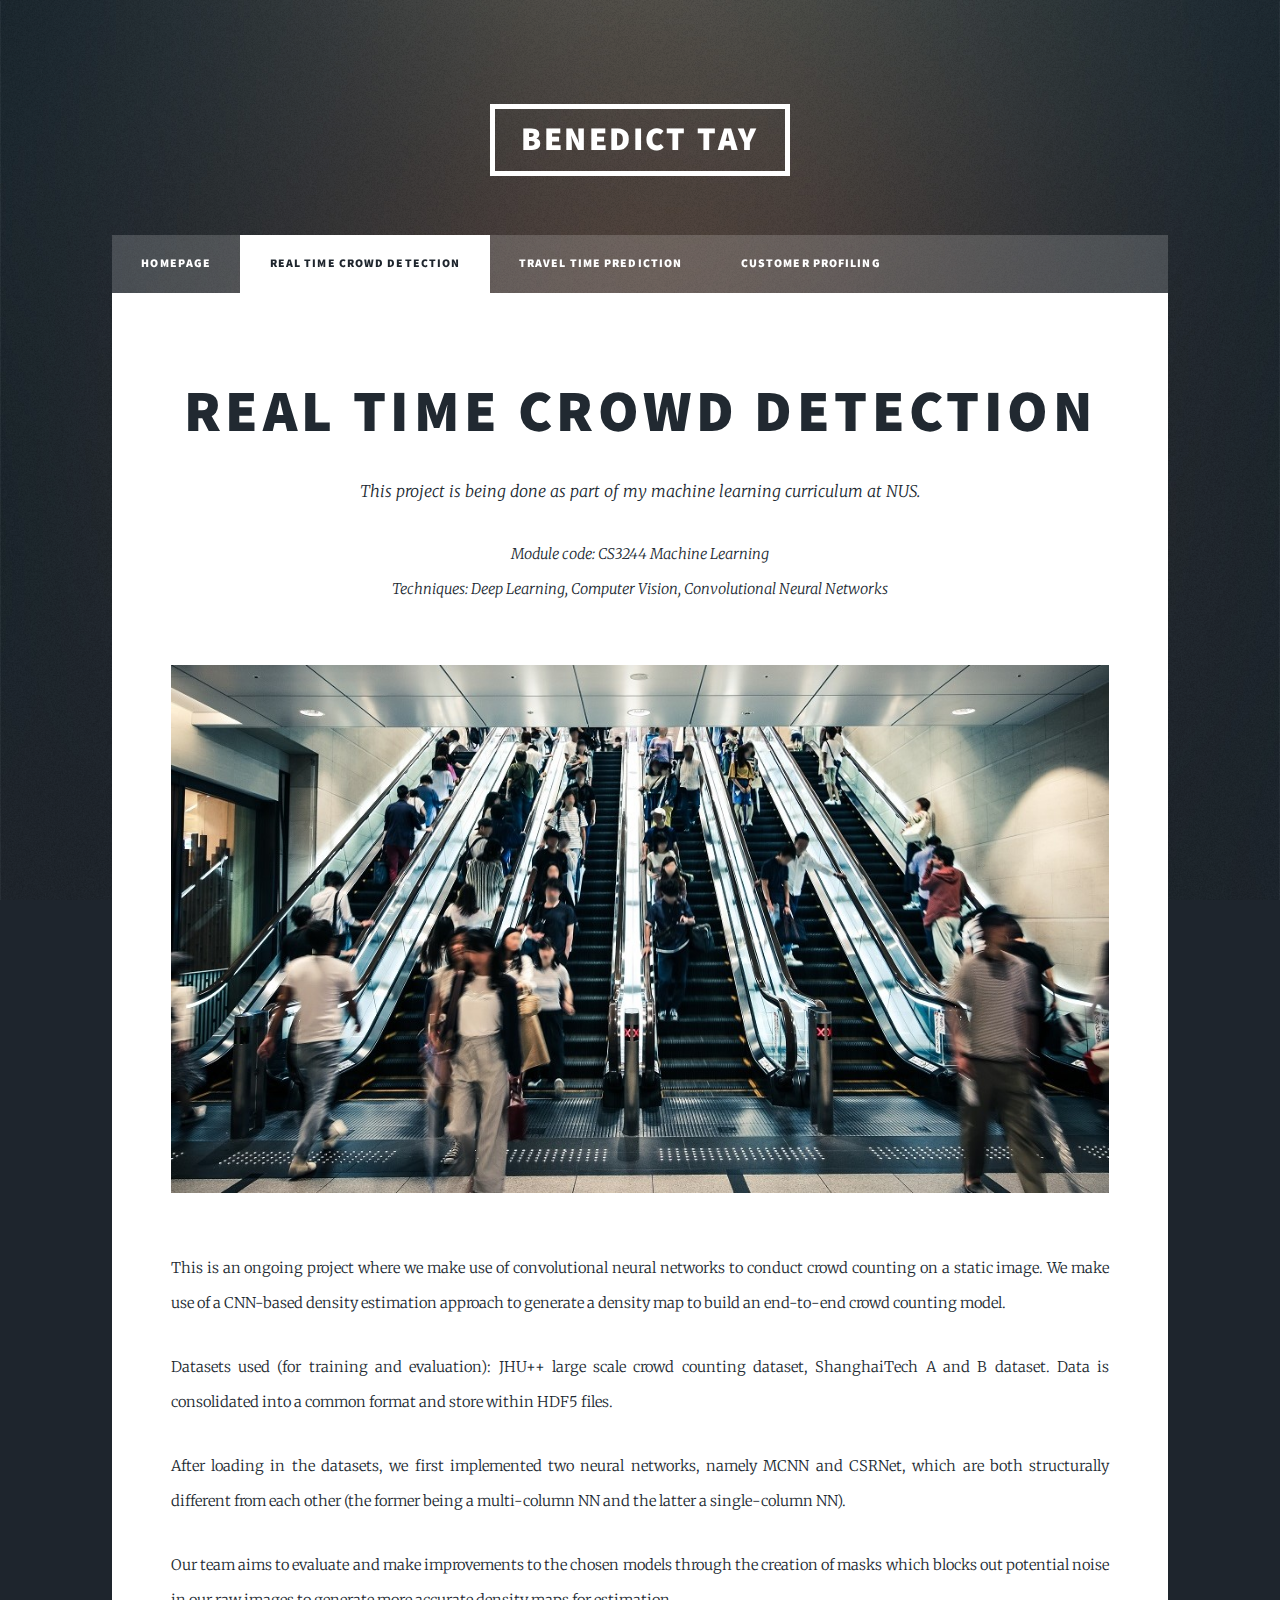
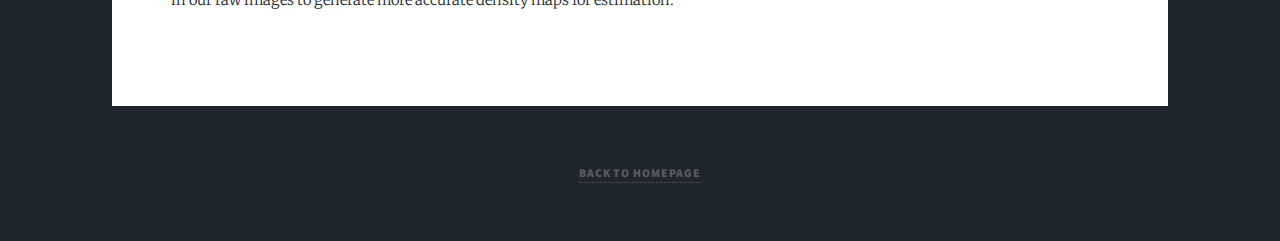
==== commit 737ec75d: "Update crowddetection.html" ====
--- a/crowddetection.html
+++ b/crowddetection.html
@@ -1,7 +1,7 @@
 <!DOCTYPE html>
 <html>
     <head>
-        <title>Projects</title>
+        <title>Benedict Tay's Portfolio</title>
         <meta charset="utf-8" />
         <meta
             name="viewport"
@@ -47,47 +47,42 @@
                     <header class="major">
                         <h1>Real Time Crowd Detection</h1>
                         <p>
-                            This project was done as part of the Microsoft Azure
-                            Virtual Hackathon 2020, making use of Grab's GPS
-                            dataset for travel time predictions.
+                            This project is being done as part of my machine
+                            learning curriculum at NUS.
+                        </p>
+                        <p>
+                            Module code: CS3244 Machine Learning <br />
+                            Techniques: Deep Learning, Computer Vision,
+                            Convolutional Neural Networks
                         </p>
                     </header>
                     <div class="image main">
                         <img src="images/crowddetection.jpg" alt="" />
                     </div>
                     <p>
-                        Donec eget ex magna. Interdum et malesuada fames ac ante
-                        ipsum primis in faucibus. Pellentesque venenatis dolor
-                        imperdiet dolor mattis sagittis. Praesent rutrum sem
-                        diam, vitae egestas enim auctor sit amet. Pellentesque
-                        leo mauris, consectetur id ipsum sit amet, fergiat.
-                        Pellentesque in mi eu massa lacinia malesuada et a elit.
-                        Donec urna ex, lacinia in purus ac, pretium pulvinar
-                        mauris. Nunc lorem mauris, fringilla in aliquam at,
-                        euismod in lectus. Pellentesque habitant morbi tristique
-                        senectus et netus et malesuada fames ac turpis egestas.
-                        Curabitur sapien risus, commodo eget turpis at,
-                        elementum convallis enim turpis, lorem ipsum dolor sit
-                        amet nullam.
+                        This is an ongoing project where we make use of
+                        convolutional neural networks to conduct crowd counting
+                        on a static image. We make use of a CNN-based density
+                        estimation approach to generate a density map to build
+                        an end-to-end crowd counting model.
                     </p>
                     <p>
-                        Lorem ipsum dolor sit amet, consectetur adipiscing elit.
-                        Duis dapibus rutrum facilisis. Class aptent taciti
-                        sociosqu ad litora torquent per conubia nostra, per
-                        inceptos himenaeos. Etiam tristique libero eu nibh
-                        porttitor fermentum. Nullam venenatis erat id vehicula
-                        viverra. Nunc ultrices eros ut ultricies condimentum.
-                        Mauris risus lacus, blandit sit amet venenatis non,
-                        bibendum vitae dolor. Nunc lorem mauris, fringilla in
-                        aliquam at, euismod in lectus. Pellentesque habitant
-                        morbi tristique senectus et netus et malesuada fames ac
-                        turpis egestas. In non lorem sit amet elit placerat
-                        maximus. Pellentesque aliquam maximus risus. Donec eget
-                        ex magna. Interdum et malesuada fames ac ante ipsum
-                        primis in faucibus. Pellentesque venenatis dolor
-                        imperdiet dolor mattis sagittis. Praesent rutrum sem
-                        diam, vitae egestas enim auctor sit amet. Pellentesque
-                        leo mauris, consectetur id ipsum.
+                        Datasets used (for training and evaluation): JHU++ large
+                        scale crowd counting dataset, ShanghaiTech A and B
+                        dataset. Data is consolidated into a common format and
+                        store within HDF5 files.
+                    </p>
+                    <p>
+                        After loading in the datasets, we first implemented two
+                        neural networks, namely MCNN and CSRNet, which are both
+                        structurally different from each other (the former being
+                        a multi-column NN and the latter a single-column NN).
+                    </p>
+                    <p>
+                        Our team aims to evaluate and make improvements to the
+                        chosen models through the creation of masks which blocks
+                        out potential noise in our raw images to generate more
+                        accurate density maps for estimation.
                     </p>
                 </section>
             </div>
--- a/assets/css/main.css
+++ b/assets/css/main.css
@@ -7,4683 +7,4807 @@
 	Free for personal and commercial use under the CCA 3.0 license (html5up.net/license)
 */
 
-html, body, div, span, applet, object,
-iframe, h1, h2, h3, h4, h5, h6, p, blockquote,
-pre, a, abbr, acronym, address, big, cite,
-code, del, dfn, em, img, ins, kbd, q, s, samp,
-small, strike, strong, sub, sup, tt, var, b,
-u, i, center, dl, dt, dd, ol, ul, li, fieldset,
-form, label, legend, table, caption, tbody,
-tfoot, thead, tr, th, td, article, aside,
-canvas, details, embed, figure, figcaption,
-footer, header, hgroup, menu, nav, output, ruby,
-section, summary, time, mark, audio, video {
-	margin: 0;
-	padding: 0;
-	border: 0;
-	font-size: 100%;
-	font: inherit;
-	vertical-align: baseline;}
-
-article, aside, details, figcaption, figure,
-footer, header, hgroup, menu, nav, section {
-	display: block;}
+html,
+body,
+div,
+span,
+applet,
+object,
+iframe,
+h1,
+h2,
+h3,
+h4,
+h5,
+h6,
+p,
+blockquote,
+pre,
+a,
+abbr,
+acronym,
+address,
+big,
+cite,
+code,
+del,
+dfn,
+em,
+img,
+ins,
+kbd,
+q,
+s,
+samp,
+small,
+strike,
+strong,
+sub,
+sup,
+tt,
+var,
+b,
+u,
+i,
+center,
+dl,
+dt,
+dd,
+ol,
+ul,
+li,
+fieldset,
+form,
+label,
+legend,
+table,
+caption,
+tbody,
+tfoot,
+thead,
+tr,
+th,
+td,
+article,
+aside,
+canvas,
+details,
+embed,
+figure,
+figcaption,
+footer,
+header,
+hgroup,
+menu,
+nav,
+output,
+ruby,
+section,
+summary,
+time,
+mark,
+audio,
+video {
+    margin: 0;
+    padding: 0;
+    border: 0;
+    font-size: 100%;
+    font: inherit;
+    vertical-align: baseline;
+}
+
+article,
+aside,
+details,
+figcaption,
+figure,
+footer,
+header,
+hgroup,
+menu,
+nav,
+section {
+    display: block;
+}
 
 body {
-	line-height: 1;
-}
-
-ol, ul {
-	list-style: none;
-}
-
-blockquote, q {
-	quotes: none;
-}
-
-	blockquote:before, blockquote:after, q:before, q:after {
-		content: '';
-		content: none;
-	}
+    line-height: 1;
+}
+
+ol,
+ul {
+    list-style: none;
+}
+
+blockquote,
+q {
+    quotes: none;
+}
+
+blockquote:before,
+blockquote:after,
+q:before,
+q:after {
+    content: "";
+    content: none;
+}
 
 table {
-	border-collapse: collapse;
-	border-spacing: 0;
+    border-collapse: collapse;
+    border-spacing: 0;
 }
 
 body {
-	-webkit-text-size-adjust: none;
+    -webkit-text-size-adjust: none;
 }
 
 mark {
-	background-color: transparent;
-	color: inherit;
+    background-color: transparent;
+    color: inherit;
 }
 
 input::-moz-focus-inner {
-	border: 0;
-	padding: 0;
-}
-
-input, select, textarea {
-	-moz-appearance: none;
-	-webkit-appearance: none;
-	-ms-appearance: none;
-	appearance: none;
+    border: 0;
+    padding: 0;
+}
+
+input,
+select,
+textarea {
+    -moz-appearance: none;
+    -webkit-appearance: none;
+    -ms-appearance: none;
+    appearance: none;
 }
 
 /* Basic */
 
-	@-ms-viewport {
-		width: device-width;
-	}
-
-	body {
-		-ms-overflow-style: scrollbar;
-	}
-
-	@media screen and (max-width: 480px) {
-
-		html, body {
-			min-width: 320px;
-		}
-
-	}
-
-	html {
-		box-sizing: border-box;
-	}
-
-	*, *:before, *:after {
-		box-sizing: inherit;
-	}
-
-	body {
-		background-color: #1e252d;
-	}
-
-		body.is-preload *, body.is-preload *:before, body.is-preload *:after {
-			-moz-animation: none !important;
-			-webkit-animation: none !important;
-			-ms-animation: none !important;
-			animation: none !important;
-			-moz-transition: none !important;
-			-webkit-transition: none !important;
-			-ms-transition: none !important;
-			transition: none !important;
-		}
+@-ms-viewport {
+    width: device-width;
+}
+
+body {
+    -ms-overflow-style: scrollbar;
+}
+
+@media screen and (max-width: 480px) {
+    html,
+    body {
+        min-width: 320px;
+    }
+}
+
+html {
+    box-sizing: border-box;
+}
+
+*,
+*:before,
+*:after {
+    box-sizing: inherit;
+}
+
+body {
+    background-color: #1e252d;
+}
+
+body.is-preload *,
+body.is-preload *:before,
+body.is-preload *:after {
+    -moz-animation: none !important;
+    -webkit-animation: none !important;
+    -ms-animation: none !important;
+    animation: none !important;
+    -moz-transition: none !important;
+    -webkit-transition: none !important;
+    -ms-transition: none !important;
+    transition: none !important;
+}
 
 /* Type */
 
-	html {
-		font-size: 16pt;
-	}
-
-		@media screen and (max-width: 1680px) {
-
-			html {
-				font-size: 12pt;
-			}
-
-		}
-
-		@media screen and (max-width: 1280px) {
-
-			html {
-				font-size: 11pt;
-			}
-
-		}
-
-		@media screen and (max-width: 360px) {
-
-			html {
-				font-size: 10pt;
-			}
-
-		}
-
-	body {
-		color: #212931;
-	}
-
-	body, input, select, textarea {
-		font-family: "Merriweather", Georgia, serif;
-		font-weight: 300;
-		font-size: 1rem;
-		line-height: 2.375;
-	}
-
-	a {
-		-moz-transition: color 0.2s ease-in-out, background-color 0.2s ease-in-out, border-color 0.2s ease-in-out, box-shadow 0.2s ease-in-out;
-		-webkit-transition: color 0.2s ease-in-out, background-color 0.2s ease-in-out, border-color 0.2s ease-in-out, box-shadow 0.2s ease-in-out;
-		-ms-transition: color 0.2s ease-in-out, background-color 0.2s ease-in-out, border-color 0.2s ease-in-out, box-shadow 0.2s ease-in-out;
-		transition: color 0.2s ease-in-out, background-color 0.2s ease-in-out, border-color 0.2s ease-in-out, box-shadow 0.2s ease-in-out;
-		border-bottom: dotted 1px;
-		text-decoration: none;
-	}
-
-		a:hover {
-			border-bottom-color: transparent;
-		}
-
-	strong, b {
-		font-weight: 600;
-	}
-
-	em, i {
-		font-style: italic;
-	}
-
-	p {
-		text-align: justify;
-		margin: 0 0 2rem 0;
-	}
-
-	h1, h2, h3, h4, h5, h6 {
-		font-family: "Source Sans Pro", Helvetica, sans-serif;
-		font-weight: 900;
-		line-height: 1.5;
-		letter-spacing: 0.075em;
-		text-transform: uppercase;
-		margin: 0 0 1rem 0;
-	}
-
-		h1 a, h2 a, h3 a, h4 a, h5 a, h6 a {
-			border-bottom: 0;
-			color: inherit;
-			text-decoration: none;
-		}
-
-	h1 {
-		font-size: 4rem;
-		line-height: 1.1;
-		margin: 0 0 2rem 0;
-	}
-
-	h2 {
-		font-size: 1.75rem;
-		line-height: 1.3;
-		margin: 0 0 1.5rem 0;
-	}
-
-	h3 {
-		font-size: 1.25rem;
-		margin: 0 0 1.5rem 0;
-	}
-
-	h4 {
-		font-size: 1rem;
-	}
-
-	h5 {
-		font-size: 0.9rem;
-	}
-
-	h6 {
-		font-size: 0.8rem;
-	}
-
-	sub {
-		font-size: 0.8rem;
-		position: relative;
-		top: 0.5rem;
-	}
-
-	sup {
-		font-size: 0.8rem;
-		position: relative;
-		top: -0.5rem;
-	}
-
-	blockquote {
-		border-left: solid 4px;
-		font-style: italic;
-		margin: 0 0 2rem 0;
-		padding: 0.5rem 0 0.5rem 2rem;
-	}
-
-	code {
-		border: solid 2px;
-		font-family: "Courier New", monospace;
-		font-size: 0.9rem;
-		margin: 0 0.25rem;
-		padding: 0.25rem 0.65rem;
-	}
-
-	pre {
-		-webkit-overflow-scrolling: touch;
-		font-family: "Courier New", monospace;
-		font-size: 0.9rem;
-		margin: 0 0 2rem 0;
-	}
-
-		pre code {
-			display: block;
-			line-height: 1.75;
-			padding: 1rem 1.5rem;
-			overflow-x: auto;
-		}
-
-	hr {
-		border: 0;
-		border-bottom: solid 2px;
-		margin: 3rem 0;
-	}
-
-		hr.major {
-			margin: 5rem 0;
-		}
-
-	.align-left {
-		text-align: left;
-	}
-
-	.align-center {
-		text-align: center;
-	}
-
-	.align-right {
-		text-align: right;
-	}
-
-	input, select, textarea {
-		color: #212931;
-	}
-
-	a {
-		color: #212931;
-		border-bottom-color: rgba(33, 41, 49, 0.5);
-	}
-
-		a:hover {
-			border-bottom-color: transparent;
-			color: #18bfef !important;
-		}
-
-	strong, b {
-		color: #212931;
-	}
-
-	h1, h2, h3, h4, h5, h6 {
-		color: #212931;
-	}
-
-	blockquote {
-		border-left-color: #eeeeee;
-	}
-
-	code {
-		background: rgba(220, 220, 220, 0.25);
-		border-color: #eeeeee;
-	}
-
-	hr {
-		border-bottom-color: #eeeeee;
-	}
+html {
+    font-size: 16pt;
+}
+
+@media screen and (max-width: 1680px) {
+    html {
+        font-size: 12pt;
+    }
+}
+
+@media screen and (max-width: 1280px) {
+    html {
+        font-size: 11pt;
+    }
+}
+
+@media screen and (max-width: 360px) {
+    html {
+        font-size: 10pt;
+    }
+}
+
+body {
+    color: #212931;
+}
+
+body,
+input,
+select,
+textarea {
+    font-family: "Merriweather", Georgia, serif;
+    font-weight: 300;
+    font-size: 1rem;
+    line-height: 2.375;
+}
+
+a {
+    -moz-transition: color 0.2s ease-in-out, background-color 0.2s ease-in-out,
+        border-color 0.2s ease-in-out, box-shadow 0.2s ease-in-out;
+    -webkit-transition: color 0.2s ease-in-out,
+        background-color 0.2s ease-in-out, border-color 0.2s ease-in-out,
+        box-shadow 0.2s ease-in-out;
+    -ms-transition: color 0.2s ease-in-out, background-color 0.2s ease-in-out,
+        border-color 0.2s ease-in-out, box-shadow 0.2s ease-in-out;
+    transition: color 0.2s ease-in-out, background-color 0.2s ease-in-out,
+        border-color 0.2s ease-in-out, box-shadow 0.2s ease-in-out;
+    border-bottom: dotted 1px;
+    text-decoration: none;
+}
+
+a:hover {
+    border-bottom-color: transparent;
+}
+
+strong,
+b {
+    font-weight: 600;
+}
+
+em,
+i {
+    font-style: italic;
+}
+
+p {
+    text-align: justify;
+    margin: 0 0 2rem 0;
+}
+
+h1,
+h2,
+h3,
+h4,
+h5,
+h6 {
+    font-family: "Source Sans Pro", Helvetica, sans-serif;
+    font-weight: 900;
+    line-height: 1.5;
+    letter-spacing: 0.075em;
+    text-transform: uppercase;
+    margin: 0 0 1rem 0;
+}
+
+h1 a,
+h2 a,
+h3 a,
+h4 a,
+h5 a,
+h6 a {
+    border-bottom: 0;
+    color: inherit;
+    text-decoration: none;
+}
+
+h1 {
+    font-size: 4rem;
+    line-height: 1.1;
+    margin: 0 0 2rem 0;
+}
+
+h2 {
+    font-size: 1.75rem;
+    line-height: 1.3;
+    margin: 0 0 1.5rem 0;
+}
+
+h3 {
+    font-size: 1.25rem;
+    margin: 0 0 1.5rem 0;
+}
+
+h4 {
+    font-size: 1rem;
+}
+
+h5 {
+    font-size: 0.9rem;
+}
+
+h6 {
+    font-size: 0.8rem;
+}
+
+sub {
+    font-size: 0.8rem;
+    position: relative;
+    top: 0.5rem;
+}
+
+sup {
+    font-size: 0.8rem;
+    position: relative;
+    top: -0.5rem;
+}
+
+blockquote {
+    border-left: solid 4px;
+    font-style: italic;
+    margin: 0 0 2rem 0;
+    padding: 0.5rem 0 0.5rem 2rem;
+}
+
+code {
+    border: solid 2px;
+    font-family: "Courier New", monospace;
+    font-size: 0.9rem;
+    margin: 0 0.25rem;
+    padding: 0.25rem 0.65rem;
+}
+
+pre {
+    -webkit-overflow-scrolling: touch;
+    font-family: "Courier New", monospace;
+    font-size: 0.9rem;
+    margin: 0 0 2rem 0;
+}
+
+pre code {
+    display: block;
+    line-height: 1.75;
+    padding: 1rem 1.5rem;
+    overflow-x: auto;
+}
+
+hr {
+    border: 0;
+    border-bottom: solid 2px;
+    margin: 3rem 0;
+}
+
+hr.major {
+    margin: 5rem 0;
+}
+
+.align-left {
+    text-align: left;
+}
+
+.align-center {
+    text-align: center;
+}
+
+.align-right {
+    text-align: right;
+}
+
+input,
+select,
+textarea {
+    color: #212931;
+}
+
+a {
+    color: #212931;
+    border-bottom-color: rgba(33, 41, 49, 0.5);
+}
+
+a:hover {
+    border-bottom-color: transparent;
+    color: #18bfef !important;
+}
+
+strong,
+b {
+    color: #212931;
+}
+
+h1,
+h2,
+h3,
+h4,
+h5,
+h6 {
+    color: #212931;
+}
+
+blockquote {
+    border-left-color: #eeeeee;
+}
+
+code {
+    background: rgba(220, 220, 220, 0.25);
+    border-color: #eeeeee;
+}
+
+hr {
+    border-bottom-color: #eeeeee;
+}
 
 /* Row */
 
-	.row {
-		display: flex;
-		flex-wrap: wrap;
-		box-sizing: border-box;
-		align-items: stretch;
-	}
-
-		.row > * {
-			box-sizing: border-box;
-		}
-
-		.row.gtr-uniform > * > :last-child {
-			margin-bottom: 0;
-		}
-
-		.row.aln-left {
-			justify-content: flex-start;
-		}
-
-		.row.aln-center {
-			justify-content: center;
-		}
-
-		.row.aln-right {
-			justify-content: flex-end;
-		}
-
-		.row.aln-top {
-			align-items: flex-start;
-		}
-
-		.row.aln-middle {
-			align-items: center;
-		}
-
-		.row.aln-bottom {
-			align-items: flex-end;
-		}
-
-		.row > .imp {
-			order: -1;
-		}
-
-		.row > .col-1 {
-			width: 8.33333%;
-		}
-
-		.row > .off-1 {
-			margin-left: 8.33333%;
-		}
-
-		.row > .col-2 {
-			width: 16.66667%;
-		}
-
-		.row > .off-2 {
-			margin-left: 16.66667%;
-		}
-
-		.row > .col-3 {
-			width: 25%;
-		}
-
-		.row > .off-3 {
-			margin-left: 25%;
-		}
-
-		.row > .col-4 {
-			width: 33.33333%;
-		}
-
-		.row > .off-4 {
-			margin-left: 33.33333%;
-		}
-
-		.row > .col-5 {
-			width: 41.66667%;
-		}
-
-		.row > .off-5 {
-			margin-left: 41.66667%;
-		}
-
-		.row > .col-6 {
-			width: 50%;
-		}
-
-		.row > .off-6 {
-			margin-left: 50%;
-		}
-
-		.row > .col-7 {
-			width: 58.33333%;
-		}
-
-		.row > .off-7 {
-			margin-left: 58.33333%;
-		}
-
-		.row > .col-8 {
-			width: 66.66667%;
-		}
-
-		.row > .off-8 {
-			margin-left: 66.66667%;
-		}
-
-		.row > .col-9 {
-			width: 75%;
-		}
-
-		.row > .off-9 {
-			margin-left: 75%;
-		}
-
-		.row > .col-10 {
-			width: 83.33333%;
-		}
-
-		.row > .off-10 {
-			margin-left: 83.33333%;
-		}
-
-		.row > .col-11 {
-			width: 91.66667%;
-		}
-
-		.row > .off-11 {
-			margin-left: 91.66667%;
-		}
-
-		.row > .col-12 {
-			width: 100%;
-		}
-
-		.row > .off-12 {
-			margin-left: 100%;
-		}
-
-		.row.gtr-0 {
-			margin-top: 0;
-			margin-left: 0rem;
-		}
-
-			.row.gtr-0 > * {
-				padding: 0 0 0 0rem;
-			}
-
-			.row.gtr-0.gtr-uniform {
-				margin-top: 0rem;
-			}
-
-				.row.gtr-0.gtr-uniform > * {
-					padding-top: 0rem;
-				}
-
-		.row.gtr-25 {
-			margin-top: 0;
-			margin-left: -0.375rem;
-		}
-
-			.row.gtr-25 > * {
-				padding: 0 0 0 0.375rem;
-			}
-
-			.row.gtr-25.gtr-uniform {
-				margin-top: -0.375rem;
-			}
-
-				.row.gtr-25.gtr-uniform > * {
-					padding-top: 0.375rem;
-				}
-
-		.row.gtr-50 {
-			margin-top: 0;
-			margin-left: -0.75rem;
-		}
-
-			.row.gtr-50 > * {
-				padding: 0 0 0 0.75rem;
-			}
-
-			.row.gtr-50.gtr-uniform {
-				margin-top: -0.75rem;
-			}
-
-				.row.gtr-50.gtr-uniform > * {
-					padding-top: 0.75rem;
-				}
-
-		.row {
-			margin-top: 0;
-			margin-left: -1.5rem;
-		}
-
-			.row > * {
-				padding: 0 0 0 1.5rem;
-			}
-
-			.row.gtr-uniform {
-				margin-top: -1.5rem;
-			}
-
-				.row.gtr-uniform > * {
-					padding-top: 1.5rem;
-				}
-
-		.row.gtr-150 {
-			margin-top: 0;
-			margin-left: -2.25rem;
-		}
-
-			.row.gtr-150 > * {
-				padding: 0 0 0 2.25rem;
-			}
-
-			.row.gtr-150.gtr-uniform {
-				margin-top: -2.25rem;
-			}
-
-				.row.gtr-150.gtr-uniform > * {
-					padding-top: 2.25rem;
-				}
-
-		.row.gtr-200 {
-			margin-top: 0;
-			margin-left: -3rem;
-		}
-
-			.row.gtr-200 > * {
-				padding: 0 0 0 3rem;
-			}
-
-			.row.gtr-200.gtr-uniform {
-				margin-top: -3rem;
-			}
-
-				.row.gtr-200.gtr-uniform > * {
-					padding-top: 3rem;
-				}
-
-		@media screen and (max-width: 1680px) {
-
-			.row {
-				display: flex;
-				flex-wrap: wrap;
-				box-sizing: border-box;
-				align-items: stretch;
-			}
-
-				.row > * {
-					box-sizing: border-box;
-				}
-
-				.row.gtr-uniform > * > :last-child {
-					margin-bottom: 0;
-				}
-
-				.row.aln-left {
-					justify-content: flex-start;
-				}
-
-				.row.aln-center {
-					justify-content: center;
-				}
-
-				.row.aln-right {
-					justify-content: flex-end;
-				}
-
-				.row.aln-top {
-					align-items: flex-start;
-				}
-
-				.row.aln-middle {
-					align-items: center;
-				}
-
-				.row.aln-bottom {
-					align-items: flex-end;
-				}
-
-				.row > .imp-xlarge {
-					order: -1;
-				}
-
-				.row > .col-1-xlarge {
-					width: 8.33333%;
-				}
-
-				.row > .off-1-xlarge {
-					margin-left: 8.33333%;
-				}
-
-				.row > .col-2-xlarge {
-					width: 16.66667%;
-				}
-
-				.row > .off-2-xlarge {
-					margin-left: 16.66667%;
-				}
-
-				.row > .col-3-xlarge {
-					width: 25%;
-				}
-
-				.row > .off-3-xlarge {
-					margin-left: 25%;
-				}
-
-				.row > .col-4-xlarge {
-					width: 33.33333%;
-				}
-
-				.row > .off-4-xlarge {
-					margin-left: 33.33333%;
-				}
-
-				.row > .col-5-xlarge {
-					width: 41.66667%;
-				}
-
-				.row > .off-5-xlarge {
-					margin-left: 41.66667%;
-				}
-
-				.row > .col-6-xlarge {
-					width: 50%;
-				}
-
-				.row > .off-6-xlarge {
-					margin-left: 50%;
-				}
-
-				.row > .col-7-xlarge {
-					width: 58.33333%;
-				}
-
-				.row > .off-7-xlarge {
-					margin-left: 58.33333%;
-				}
-
-				.row > .col-8-xlarge {
-					width: 66.66667%;
-				}
-
-				.row > .off-8-xlarge {
-					margin-left: 66.66667%;
-				}
-
-				.row > .col-9-xlarge {
-					width: 75%;
-				}
-
-				.row > .off-9-xlarge {
-					margin-left: 75%;
-				}
-
-				.row > .col-10-xlarge {
-					width: 83.33333%;
-				}
-
-				.row > .off-10-xlarge {
-					margin-left: 83.33333%;
-				}
-
-				.row > .col-11-xlarge {
-					width: 91.66667%;
-				}
-
-				.row > .off-11-xlarge {
-					margin-left: 91.66667%;
-				}
-
-				.row > .col-12-xlarge {
-					width: 100%;
-				}
-
-				.row > .off-12-xlarge {
-					margin-left: 100%;
-				}
-
-				.row.gtr-0 {
-					margin-top: 0;
-					margin-left: 0rem;
-				}
-
-					.row.gtr-0 > * {
-						padding: 0 0 0 0rem;
-					}
-
-					.row.gtr-0.gtr-uniform {
-						margin-top: 0rem;
-					}
-
-						.row.gtr-0.gtr-uniform > * {
-							padding-top: 0rem;
-						}
-
-				.row.gtr-25 {
-					margin-top: 0;
-					margin-left: -0.375rem;
-				}
-
-					.row.gtr-25 > * {
-						padding: 0 0 0 0.375rem;
-					}
-
-					.row.gtr-25.gtr-uniform {
-						margin-top: -0.375rem;
-					}
-
-						.row.gtr-25.gtr-uniform > * {
-							padding-top: 0.375rem;
-						}
-
-				.row.gtr-50 {
-					margin-top: 0;
-					margin-left: -0.75rem;
-				}
-
-					.row.gtr-50 > * {
-						padding: 0 0 0 0.75rem;
-					}
-
-					.row.gtr-50.gtr-uniform {
-						margin-top: -0.75rem;
-					}
-
-						.row.gtr-50.gtr-uniform > * {
-							padding-top: 0.75rem;
-						}
-
-				.row {
-					margin-top: 0;
-					margin-left: -1.5rem;
-				}
-
-					.row > * {
-						padding: 0 0 0 1.5rem;
-					}
-
-					.row.gtr-uniform {
-						margin-top: -1.5rem;
-					}
-
-						.row.gtr-uniform > * {
-							padding-top: 1.5rem;
-						}
-
-				.row.gtr-150 {
-					margin-top: 0;
-					margin-left: -2.25rem;
-				}
-
-					.row.gtr-150 > * {
-						padding: 0 0 0 2.25rem;
-					}
-
-					.row.gtr-150.gtr-uniform {
-						margin-top: -2.25rem;
-					}
-
-						.row.gtr-150.gtr-uniform > * {
-							padding-top: 2.25rem;
-						}
-
-				.row.gtr-200 {
-					margin-top: 0;
-					margin-left: -3rem;
-				}
-
-					.row.gtr-200 > * {
-						padding: 0 0 0 3rem;
-					}
-
-					.row.gtr-200.gtr-uniform {
-						margin-top: -3rem;
-					}
-
-						.row.gtr-200.gtr-uniform > * {
-							padding-top: 3rem;
-						}
-
-		}
-
-		@media screen and (max-width: 1280px) {
-
-			.row {
-				display: flex;
-				flex-wrap: wrap;
-				box-sizing: border-box;
-				align-items: stretch;
-			}
-
-				.row > * {
-					box-sizing: border-box;
-				}
-
-				.row.gtr-uniform > * > :last-child {
-					margin-bottom: 0;
-				}
-
-				.row.aln-left {
-					justify-content: flex-start;
-				}
-
-				.row.aln-center {
-					justify-content: center;
-				}
-
-				.row.aln-right {
-					justify-content: flex-end;
-				}
-
-				.row.aln-top {
-					align-items: flex-start;
-				}
-
-				.row.aln-middle {
-					align-items: center;
-				}
-
-				.row.aln-bottom {
-					align-items: flex-end;
-				}
-
-				.row > .imp-large {
-					order: -1;
-				}
-
-				.row > .col-1-large {
-					width: 8.33333%;
-				}
-
-				.row > .off-1-large {
-					margin-left: 8.33333%;
-				}
-
-				.row > .col-2-large {
-					width: 16.66667%;
-				}
-
-				.row > .off-2-large {
-					margin-left: 16.66667%;
-				}
-
-				.row > .col-3-large {
-					width: 25%;
-				}
-
-				.row > .off-3-large {
-					margin-left: 25%;
-				}
-
-				.row > .col-4-large {
-					width: 33.33333%;
-				}
-
-				.row > .off-4-large {
-					margin-left: 33.33333%;
-				}
-
-				.row > .col-5-large {
-					width: 41.66667%;
-				}
-
-				.row > .off-5-large {
-					margin-left: 41.66667%;
-				}
-
-				.row > .col-6-large {
-					width: 50%;
-				}
-
-				.row > .off-6-large {
-					margin-left: 50%;
-				}
-
-				.row > .col-7-large {
-					width: 58.33333%;
-				}
-
-				.row > .off-7-large {
-					margin-left: 58.33333%;
-				}
-
-				.row > .col-8-large {
-					width: 66.66667%;
-				}
-
-				.row > .off-8-large {
-					margin-left: 66.66667%;
-				}
-
-				.row > .col-9-large {
-					width: 75%;
-				}
-
-				.row > .off-9-large {
-					margin-left: 75%;
-				}
-
-				.row > .col-10-large {
-					width: 83.33333%;
-				}
-
-				.row > .off-10-large {
-					margin-left: 83.33333%;
-				}
-
-				.row > .col-11-large {
-					width: 91.66667%;
-				}
-
-				.row > .off-11-large {
-					margin-left: 91.66667%;
-				}
-
-				.row > .col-12-large {
-					width: 100%;
-				}
-
-				.row > .off-12-large {
-					margin-left: 100%;
-				}
-
-				.row.gtr-0 {
-					margin-top: 0;
-					margin-left: 0rem;
-				}
-
-					.row.gtr-0 > * {
-						padding: 0 0 0 0rem;
-					}
-
-					.row.gtr-0.gtr-uniform {
-						margin-top: 0rem;
-					}
-
-						.row.gtr-0.gtr-uniform > * {
-							padding-top: 0rem;
-						}
-
-				.row.gtr-25 {
-					margin-top: 0;
-					margin-left: -0.375rem;
-				}
-
-					.row.gtr-25 > * {
-						padding: 0 0 0 0.375rem;
-					}
-
-					.row.gtr-25.gtr-uniform {
-						margin-top: -0.375rem;
-					}
-
-						.row.gtr-25.gtr-uniform > * {
-							padding-top: 0.375rem;
-						}
-
-				.row.gtr-50 {
-					margin-top: 0;
-					margin-left: -0.75rem;
-				}
-
-					.row.gtr-50 > * {
-						padding: 0 0 0 0.75rem;
-					}
-
-					.row.gtr-50.gtr-uniform {
-						margin-top: -0.75rem;
-					}
-
-						.row.gtr-50.gtr-uniform > * {
-							padding-top: 0.75rem;
-						}
-
-				.row {
-					margin-top: 0;
-					margin-left: -1.5rem;
-				}
-
-					.row > * {
-						padding: 0 0 0 1.5rem;
-					}
-
-					.row.gtr-uniform {
-						margin-top: -1.5rem;
-					}
-
-						.row.gtr-uniform > * {
-							padding-top: 1.5rem;
-						}
-
-				.row.gtr-150 {
-					margin-top: 0;
-					margin-left: -2.25rem;
-				}
-
-					.row.gtr-150 > * {
-						padding: 0 0 0 2.25rem;
-					}
-
-					.row.gtr-150.gtr-uniform {
-						margin-top: -2.25rem;
-					}
-
-						.row.gtr-150.gtr-uniform > * {
-							padding-top: 2.25rem;
-						}
-
-				.row.gtr-200 {
-					margin-top: 0;
-					margin-left: -3rem;
-				}
-
-					.row.gtr-200 > * {
-						padding: 0 0 0 3rem;
-					}
-
-					.row.gtr-200.gtr-uniform {
-						margin-top: -3rem;
-					}
-
-						.row.gtr-200.gtr-uniform > * {
-							padding-top: 3rem;
-						}
-
-		}
-
-		@media screen and (max-width: 980px) {
-
-			.row {
-				display: flex;
-				flex-wrap: wrap;
-				box-sizing: border-box;
-				align-items: stretch;
-			}
-
-				.row > * {
-					box-sizing: border-box;
-				}
-
-				.row.gtr-uniform > * > :last-child {
-					margin-bottom: 0;
-				}
-
-				.row.aln-left {
-					justify-content: flex-start;
-				}
-
-				.row.aln-center {
-					justify-content: center;
-				}
-
-				.row.aln-right {
-					justify-content: flex-end;
-				}
-
-				.row.aln-top {
-					align-items: flex-start;
-				}
-
-				.row.aln-middle {
-					align-items: center;
-				}
-
-				.row.aln-bottom {
-					align-items: flex-end;
-				}
-
-				.row > .imp-medium {
-					order: -1;
-				}
-
-				.row > .col-1-medium {
-					width: 8.33333%;
-				}
-
-				.row > .off-1-medium {
-					margin-left: 8.33333%;
-				}
-
-				.row > .col-2-medium {
-					width: 16.66667%;
-				}
-
-				.row > .off-2-medium {
-					margin-left: 16.66667%;
-				}
-
-				.row > .col-3-medium {
-					width: 25%;
-				}
-
-				.row > .off-3-medium {
-					margin-left: 25%;
-				}
-
-				.row > .col-4-medium {
-					width: 33.33333%;
-				}
-
-				.row > .off-4-medium {
-					margin-left: 33.33333%;
-				}
-
-				.row > .col-5-medium {
-					width: 41.66667%;
-				}
-
-				.row > .off-5-medium {
-					margin-left: 41.66667%;
-				}
-
-				.row > .col-6-medium {
-					width: 50%;
-				}
-
-				.row > .off-6-medium {
-					margin-left: 50%;
-				}
-
-				.row > .col-7-medium {
-					width: 58.33333%;
-				}
-
-				.row > .off-7-medium {
-					margin-left: 58.33333%;
-				}
-
-				.row > .col-8-medium {
-					width: 66.66667%;
-				}
-
-				.row > .off-8-medium {
-					margin-left: 66.66667%;
-				}
-
-				.row > .col-9-medium {
-					width: 75%;
-				}
-
-				.row > .off-9-medium {
-					margin-left: 75%;
-				}
-
-				.row > .col-10-medium {
-					width: 83.33333%;
-				}
-
-				.row > .off-10-medium {
-					margin-left: 83.33333%;
-				}
-
-				.row > .col-11-medium {
-					width: 91.66667%;
-				}
-
-				.row > .off-11-medium {
-					margin-left: 91.66667%;
-				}
-
-				.row > .col-12-medium {
-					width: 100%;
-				}
-
-				.row > .off-12-medium {
-					margin-left: 100%;
-				}
-
-				.row.gtr-0 {
-					margin-top: 0;
-					margin-left: 0rem;
-				}
-
-					.row.gtr-0 > * {
-						padding: 0 0 0 0rem;
-					}
-
-					.row.gtr-0.gtr-uniform {
-						margin-top: 0rem;
-					}
-
-						.row.gtr-0.gtr-uniform > * {
-							padding-top: 0rem;
-						}
-
-				.row.gtr-25 {
-					margin-top: 0;
-					margin-left: -0.375rem;
-				}
-
-					.row.gtr-25 > * {
-						padding: 0 0 0 0.375rem;
-					}
-
-					.row.gtr-25.gtr-uniform {
-						margin-top: -0.375rem;
-					}
-
-						.row.gtr-25.gtr-uniform > * {
-							padding-top: 0.375rem;
-						}
-
-				.row.gtr-50 {
-					margin-top: 0;
-					margin-left: -0.75rem;
-				}
-
-					.row.gtr-50 > * {
-						padding: 0 0 0 0.75rem;
-					}
-
-					.row.gtr-50.gtr-uniform {
-						margin-top: -0.75rem;
-					}
-
-						.row.gtr-50.gtr-uniform > * {
-							padding-top: 0.75rem;
-						}
-
-				.row {
-					margin-top: 0;
-					margin-left: -1.5rem;
-				}
-
-					.row > * {
-						padding: 0 0 0 1.5rem;
-					}
-
-					.row.gtr-uniform {
-						margin-top: -1.5rem;
-					}
-
-						.row.gtr-uniform > * {
-							padding-top: 1.5rem;
-						}
-
-				.row.gtr-150 {
-					margin-top: 0;
-					margin-left: -2.25rem;
-				}
-
-					.row.gtr-150 > * {
-						padding: 0 0 0 2.25rem;
-					}
-
-					.row.gtr-150.gtr-uniform {
-						margin-top: -2.25rem;
-					}
-
-						.row.gtr-150.gtr-uniform > * {
-							padding-top: 2.25rem;
-						}
-
-				.row.gtr-200 {
-					margin-top: 0;
-					margin-left: -3rem;
-				}
-
-					.row.gtr-200 > * {
-						padding: 0 0 0 3rem;
-					}
-
-					.row.gtr-200.gtr-uniform {
-						margin-top: -3rem;
-					}
-
-						.row.gtr-200.gtr-uniform > * {
-							padding-top: 3rem;
-						}
-
-		}
-
-		@media screen and (max-width: 736px) {
-
-			.row {
-				display: flex;
-				flex-wrap: wrap;
-				box-sizing: border-box;
-				align-items: stretch;
-			}
-
-				.row > * {
-					box-sizing: border-box;
-				}
-
-				.row.gtr-uniform > * > :last-child {
-					margin-bottom: 0;
-				}
-
-				.row.aln-left {
-					justify-content: flex-start;
-				}
-
-				.row.aln-center {
-					justify-content: center;
-				}
-
-				.row.aln-right {
-					justify-content: flex-end;
-				}
-
-				.row.aln-top {
-					align-items: flex-start;
-				}
-
-				.row.aln-middle {
-					align-items: center;
-				}
-
-				.row.aln-bottom {
-					align-items: flex-end;
-				}
-
-				.row > .imp-small {
-					order: -1;
-				}
-
-				.row > .col-1-small {
-					width: 8.33333%;
-				}
-
-				.row > .off-1-small {
-					margin-left: 8.33333%;
-				}
-
-				.row > .col-2-small {
-					width: 16.66667%;
-				}
-
-				.row > .off-2-small {
-					margin-left: 16.66667%;
-				}
-
-				.row > .col-3-small {
-					width: 25%;
-				}
-
-				.row > .off-3-small {
-					margin-left: 25%;
-				}
-
-				.row > .col-4-small {
-					width: 33.33333%;
-				}
-
-				.row > .off-4-small {
-					margin-left: 33.33333%;
-				}
-
-				.row > .col-5-small {
-					width: 41.66667%;
-				}
-
-				.row > .off-5-small {
-					margin-left: 41.66667%;
-				}
-
-				.row > .col-6-small {
-					width: 50%;
-				}
-
-				.row > .off-6-small {
-					margin-left: 50%;
-				}
-
-				.row > .col-7-small {
-					width: 58.33333%;
-				}
-
-				.row > .off-7-small {
-					margin-left: 58.33333%;
-				}
-
-				.row > .col-8-small {
-					width: 66.66667%;
-				}
-
-				.row > .off-8-small {
-					margin-left: 66.66667%;
-				}
-
-				.row > .col-9-small {
-					width: 75%;
-				}
-
-				.row > .off-9-small {
-					margin-left: 75%;
-				}
-
-				.row > .col-10-small {
-					width: 83.33333%;
-				}
-
-				.row > .off-10-small {
-					margin-left: 83.33333%;
-				}
-
-				.row > .col-11-small {
-					width: 91.66667%;
-				}
-
-				.row > .off-11-small {
-					margin-left: 91.66667%;
-				}
-
-				.row > .col-12-small {
-					width: 100%;
-				}
-
-				.row > .off-12-small {
-					margin-left: 100%;
-				}
-
-				.row.gtr-0 {
-					margin-top: 0;
-					margin-left: 0rem;
-				}
-
-					.row.gtr-0 > * {
-						padding: 0 0 0 0rem;
-					}
-
-					.row.gtr-0.gtr-uniform {
-						margin-top: 0rem;
-					}
-
-						.row.gtr-0.gtr-uniform > * {
-							padding-top: 0rem;
-						}
-
-				.row.gtr-25 {
-					margin-top: 0;
-					margin-left: -0.375rem;
-				}
-
-					.row.gtr-25 > * {
-						padding: 0 0 0 0.375rem;
-					}
-
-					.row.gtr-25.gtr-uniform {
-						margin-top: -0.375rem;
-					}
-
-						.row.gtr-25.gtr-uniform > * {
-							padding-top: 0.375rem;
-						}
-
-				.row.gtr-50 {
-					margin-top: 0;
-					margin-left: -0.75rem;
-				}
-
-					.row.gtr-50 > * {
-						padding: 0 0 0 0.75rem;
-					}
-
-					.row.gtr-50.gtr-uniform {
-						margin-top: -0.75rem;
-					}
-
-						.row.gtr-50.gtr-uniform > * {
-							padding-top: 0.75rem;
-						}
-
-				.row {
-					margin-top: 0;
-					margin-left: -1.5rem;
-				}
-
-					.row > * {
-						padding: 0 0 0 1.5rem;
-					}
-
-					.row.gtr-uniform {
-						margin-top: -1.5rem;
-					}
-
-						.row.gtr-uniform > * {
-							padding-top: 1.5rem;
-						}
-
-				.row.gtr-150 {
-					margin-top: 0;
-					margin-left: -2.25rem;
-				}
-
-					.row.gtr-150 > * {
-						padding: 0 0 0 2.25rem;
-					}
-
-					.row.gtr-150.gtr-uniform {
-						margin-top: -2.25rem;
-					}
-
-						.row.gtr-150.gtr-uniform > * {
-							padding-top: 2.25rem;
-						}
-
-				.row.gtr-200 {
-					margin-top: 0;
-					margin-left: -3rem;
-				}
-
-					.row.gtr-200 > * {
-						padding: 0 0 0 3rem;
-					}
-
-					.row.gtr-200.gtr-uniform {
-						margin-top: -3rem;
-					}
-
-						.row.gtr-200.gtr-uniform > * {
-							padding-top: 3rem;
-						}
-
-		}
-
-		@media screen and (max-width: 480px) {
-
-			.row {
-				display: flex;
-				flex-wrap: wrap;
-				box-sizing: border-box;
-				align-items: stretch;
-			}
-
-				.row > * {
-					box-sizing: border-box;
-				}
-
-				.row.gtr-uniform > * > :last-child {
-					margin-bottom: 0;
-				}
-
-				.row.aln-left {
-					justify-content: flex-start;
-				}
-
-				.row.aln-center {
-					justify-content: center;
-				}
-
-				.row.aln-right {
-					justify-content: flex-end;
-				}
-
-				.row.aln-top {
-					align-items: flex-start;
-				}
-
-				.row.aln-middle {
-					align-items: center;
-				}
-
-				.row.aln-bottom {
-					align-items: flex-end;
-				}
-
-				.row > .imp-xsmall {
-					order: -1;
-				}
-
-				.row > .col-1-xsmall {
-					width: 8.33333%;
-				}
-
-				.row > .off-1-xsmall {
-					margin-left: 8.33333%;
-				}
-
-				.row > .col-2-xsmall {
-					width: 16.66667%;
-				}
-
-				.row > .off-2-xsmall {
-					margin-left: 16.66667%;
-				}
-
-				.row > .col-3-xsmall {
-					width: 25%;
-				}
-
-				.row > .off-3-xsmall {
-					margin-left: 25%;
-				}
-
-				.row > .col-4-xsmall {
-					width: 33.33333%;
-				}
-
-				.row > .off-4-xsmall {
-					margin-left: 33.33333%;
-				}
-
-				.row > .col-5-xsmall {
-					width: 41.66667%;
-				}
-
-				.row > .off-5-xsmall {
-					margin-left: 41.66667%;
-				}
-
-				.row > .col-6-xsmall {
-					width: 50%;
-				}
-
-				.row > .off-6-xsmall {
-					margin-left: 50%;
-				}
-
-				.row > .col-7-xsmall {
-					width: 58.33333%;
-				}
-
-				.row > .off-7-xsmall {
-					margin-left: 58.33333%;
-				}
-
-				.row > .col-8-xsmall {
-					width: 66.66667%;
-				}
-
-				.row > .off-8-xsmall {
-					margin-left: 66.66667%;
-				}
-
-				.row > .col-9-xsmall {
-					width: 75%;
-				}
-
-				.row > .off-9-xsmall {
-					margin-left: 75%;
-				}
-
-				.row > .col-10-xsmall {
-					width: 83.33333%;
-				}
-
-				.row > .off-10-xsmall {
-					margin-left: 83.33333%;
-				}
-
-				.row > .col-11-xsmall {
-					width: 91.66667%;
-				}
-
-				.row > .off-11-xsmall {
-					margin-left: 91.66667%;
-				}
-
-				.row > .col-12-xsmall {
-					width: 100%;
-				}
-
-				.row > .off-12-xsmall {
-					margin-left: 100%;
-				}
-
-				.row.gtr-0 {
-					margin-top: 0;
-					margin-left: 0rem;
-				}
-
-					.row.gtr-0 > * {
-						padding: 0 0 0 0rem;
-					}
-
-					.row.gtr-0.gtr-uniform {
-						margin-top: 0rem;
-					}
-
-						.row.gtr-0.gtr-uniform > * {
-							padding-top: 0rem;
-						}
-
-				.row.gtr-25 {
-					margin-top: 0;
-					margin-left: -0.375rem;
-				}
-
-					.row.gtr-25 > * {
-						padding: 0 0 0 0.375rem;
-					}
-
-					.row.gtr-25.gtr-uniform {
-						margin-top: -0.375rem;
-					}
-
-						.row.gtr-25.gtr-uniform > * {
-							padding-top: 0.375rem;
-						}
-
-				.row.gtr-50 {
-					margin-top: 0;
-					margin-left: -0.75rem;
-				}
-
-					.row.gtr-50 > * {
-						padding: 0 0 0 0.75rem;
-					}
-
-					.row.gtr-50.gtr-uniform {
-						margin-top: -0.75rem;
-					}
-
-						.row.gtr-50.gtr-uniform > * {
-							padding-top: 0.75rem;
-						}
-
-				.row {
-					margin-top: 0;
-					margin-left: -1.5rem;
-				}
-
-					.row > * {
-						padding: 0 0 0 1.5rem;
-					}
-
-					.row.gtr-uniform {
-						margin-top: -1.5rem;
-					}
-
-						.row.gtr-uniform > * {
-							padding-top: 1.5rem;
-						}
-
-				.row.gtr-150 {
-					margin-top: 0;
-					margin-left: -2.25rem;
-				}
-
-					.row.gtr-150 > * {
-						padding: 0 0 0 2.25rem;
-					}
-
-					.row.gtr-150.gtr-uniform {
-						margin-top: -2.25rem;
-					}
-
-						.row.gtr-150.gtr-uniform > * {
-							padding-top: 2.25rem;
-						}
-
-				.row.gtr-200 {
-					margin-top: 0;
-					margin-left: -3rem;
-				}
-
-					.row.gtr-200 > * {
-						padding: 0 0 0 3rem;
-					}
-
-					.row.gtr-200.gtr-uniform {
-						margin-top: -3rem;
-					}
-
-						.row.gtr-200.gtr-uniform > * {
-							padding-top: 3rem;
-						}
-
-		}
-
-		@media screen and (max-width: 360px) {
-
-			.row {
-				display: flex;
-				flex-wrap: wrap;
-				box-sizing: border-box;
-				align-items: stretch;
-			}
-
-				.row > * {
-					box-sizing: border-box;
-				}
-
-				.row.gtr-uniform > * > :last-child {
-					margin-bottom: 0;
-				}
-
-				.row.aln-left {
-					justify-content: flex-start;
-				}
-
-				.row.aln-center {
-					justify-content: center;
-				}
-
-				.row.aln-right {
-					justify-content: flex-end;
-				}
-
-				.row.aln-top {
-					align-items: flex-start;
-				}
-
-				.row.aln-middle {
-					align-items: center;
-				}
-
-				.row.aln-bottom {
-					align-items: flex-end;
-				}
-
-				.row > .imp-xxsmall {
-					order: -1;
-				}
-
-				.row > .col-1-xxsmall {
-					width: 8.33333%;
-				}
-
-				.row > .off-1-xxsmall {
-					margin-left: 8.33333%;
-				}
-
-				.row > .col-2-xxsmall {
-					width: 16.66667%;
-				}
-
-				.row > .off-2-xxsmall {
-					margin-left: 16.66667%;
-				}
-
-				.row > .col-3-xxsmall {
-					width: 25%;
-				}
-
-				.row > .off-3-xxsmall {
-					margin-left: 25%;
-				}
-
-				.row > .col-4-xxsmall {
-					width: 33.33333%;
-				}
-
-				.row > .off-4-xxsmall {
-					margin-left: 33.33333%;
-				}
-
-				.row > .col-5-xxsmall {
-					width: 41.66667%;
-				}
-
-				.row > .off-5-xxsmall {
-					margin-left: 41.66667%;
-				}
-
-				.row > .col-6-xxsmall {
-					width: 50%;
-				}
-
-				.row > .off-6-xxsmall {
-					margin-left: 50%;
-				}
-
-				.row > .col-7-xxsmall {
-					width: 58.33333%;
-				}
-
-				.row > .off-7-xxsmall {
-					margin-left: 58.33333%;
-				}
-
-				.row > .col-8-xxsmall {
-					width: 66.66667%;
-				}
-
-				.row > .off-8-xxsmall {
-					margin-left: 66.66667%;
-				}
-
-				.row > .col-9-xxsmall {
-					width: 75%;
-				}
-
-				.row > .off-9-xxsmall {
-					margin-left: 75%;
-				}
-
-				.row > .col-10-xxsmall {
-					width: 83.33333%;
-				}
-
-				.row > .off-10-xxsmall {
-					margin-left: 83.33333%;
-				}
-
-				.row > .col-11-xxsmall {
-					width: 91.66667%;
-				}
-
-				.row > .off-11-xxsmall {
-					margin-left: 91.66667%;
-				}
-
-				.row > .col-12-xxsmall {
-					width: 100%;
-				}
-
-				.row > .off-12-xxsmall {
-					margin-left: 100%;
-				}
-
-				.row.gtr-0 {
-					margin-top: 0;
-					margin-left: 0rem;
-				}
-
-					.row.gtr-0 > * {
-						padding: 0 0 0 0rem;
-					}
-
-					.row.gtr-0.gtr-uniform {
-						margin-top: 0rem;
-					}
-
-						.row.gtr-0.gtr-uniform > * {
-							padding-top: 0rem;
-						}
-
-				.row.gtr-25 {
-					margin-top: 0;
-					margin-left: -0.375rem;
-				}
-
-					.row.gtr-25 > * {
-						padding: 0 0 0 0.375rem;
-					}
-
-					.row.gtr-25.gtr-uniform {
-						margin-top: -0.375rem;
-					}
-
-						.row.gtr-25.gtr-uniform > * {
-							padding-top: 0.375rem;
-						}
-
-				.row.gtr-50 {
-					margin-top: 0;
-					margin-left: -0.75rem;
-				}
-
-					.row.gtr-50 > * {
-						padding: 0 0 0 0.75rem;
-					}
-
-					.row.gtr-50.gtr-uniform {
-						margin-top: -0.75rem;
-					}
-
-						.row.gtr-50.gtr-uniform > * {
-							padding-top: 0.75rem;
-						}
-
-				.row {
-					margin-top: 0;
-					margin-left: -1.5rem;
-				}
-
-					.row > * {
-						padding: 0 0 0 1.5rem;
-					}
-
-					.row.gtr-uniform {
-						margin-top: -1.5rem;
-					}
-
-						.row.gtr-uniform > * {
-							padding-top: 1.5rem;
-						}
-
-				.row.gtr-150 {
-					margin-top: 0;
-					margin-left: -2.25rem;
-				}
-
-					.row.gtr-150 > * {
-						padding: 0 0 0 2.25rem;
-					}
-
-					.row.gtr-150.gtr-uniform {
-						margin-top: -2.25rem;
-					}
-
-						.row.gtr-150.gtr-uniform > * {
-							padding-top: 2.25rem;
-						}
-
-				.row.gtr-200 {
-					margin-top: 0;
-					margin-left: -3rem;
-				}
-
-					.row.gtr-200 > * {
-						padding: 0 0 0 3rem;
-					}
-
-					.row.gtr-200.gtr-uniform {
-						margin-top: -3rem;
-					}
-
-						.row.gtr-200.gtr-uniform > * {
-							padding-top: 3rem;
-						}
-
-		}
+.row {
+    display: flex;
+    flex-wrap: wrap;
+    box-sizing: border-box;
+    align-items: stretch;
+}
+
+.row > * {
+    box-sizing: border-box;
+}
+
+.row.gtr-uniform > * > :last-child {
+    margin-bottom: 0;
+}
+
+.row.aln-left {
+    justify-content: flex-start;
+}
+
+.row.aln-center {
+    justify-content: center;
+}
+
+.row.aln-right {
+    justify-content: flex-end;
+}
+
+.row.aln-top {
+    align-items: flex-start;
+}
+
+.row.aln-middle {
+    align-items: center;
+}
+
+.row.aln-bottom {
+    align-items: flex-end;
+}
+
+.row > .imp {
+    order: -1;
+}
+
+.row > .col-1 {
+    width: 8.33333%;
+}
+
+.row > .off-1 {
+    margin-left: 8.33333%;
+}
+
+.row > .col-2 {
+    width: 16.66667%;
+}
+
+.row > .off-2 {
+    margin-left: 16.66667%;
+}
+
+.row > .col-3 {
+    width: 25%;
+}
+
+.row > .off-3 {
+    margin-left: 25%;
+}
+
+.row > .col-4 {
+    width: 33.33333%;
+}
+
+.row > .off-4 {
+    margin-left: 33.33333%;
+}
+
+.row > .col-5 {
+    width: 41.66667%;
+}
+
+.row > .off-5 {
+    margin-left: 41.66667%;
+}
+
+.row > .col-6 {
+    width: 50%;
+}
+
+.row > .off-6 {
+    margin-left: 50%;
+}
+
+.row > .col-7 {
+    width: 58.33333%;
+}
+
+.row > .off-7 {
+    margin-left: 58.33333%;
+}
+
+.row > .col-8 {
+    width: 66.66667%;
+}
+
+.row > .off-8 {
+    margin-left: 66.66667%;
+}
+
+.row > .col-9 {
+    width: 75%;
+}
+
+.row > .off-9 {
+    margin-left: 75%;
+}
+
+.row > .col-10 {
+    width: 83.33333%;
+}
+
+.row > .off-10 {
+    margin-left: 83.33333%;
+}
+
+.row > .col-11 {
+    width: 91.66667%;
+}
+
+.row > .off-11 {
+    margin-left: 91.66667%;
+}
+
+.row > .col-12 {
+    width: 100%;
+}
+
+.row > .off-12 {
+    margin-left: 100%;
+}
+
+.row.gtr-0 {
+    margin-top: 0;
+    margin-left: 0rem;
+}
+
+.row.gtr-0 > * {
+    padding: 0 0 0 0rem;
+}
+
+.row.gtr-0.gtr-uniform {
+    margin-top: 0rem;
+}
+
+.row.gtr-0.gtr-uniform > * {
+    padding-top: 0rem;
+}
+
+.row.gtr-25 {
+    margin-top: 0;
+    margin-left: -0.375rem;
+}
+
+.row.gtr-25 > * {
+    padding: 0 0 0 0.375rem;
+}
+
+.row.gtr-25.gtr-uniform {
+    margin-top: -0.375rem;
+}
+
+.row.gtr-25.gtr-uniform > * {
+    padding-top: 0.375rem;
+}
+
+.row.gtr-50 {
+    margin-top: 0;
+    margin-left: -0.75rem;
+}
+
+.row.gtr-50 > * {
+    padding: 0 0 0 0.75rem;
+}
+
+.row.gtr-50.gtr-uniform {
+    margin-top: -0.75rem;
+}
+
+.row.gtr-50.gtr-uniform > * {
+    padding-top: 0.75rem;
+}
+
+.row {
+    margin-top: 0;
+    margin-left: -1.5rem;
+}
+
+.row > * {
+    padding: 0 0 0 1.5rem;
+}
+
+.row.gtr-uniform {
+    margin-top: -1.5rem;
+}
+
+.row.gtr-uniform > * {
+    padding-top: 1.5rem;
+}
+
+.row.gtr-150 {
+    margin-top: 0;
+    margin-left: -2.25rem;
+}
+
+.row.gtr-150 > * {
+    padding: 0 0 0 2.25rem;
+}
+
+.row.gtr-150.gtr-uniform {
+    margin-top: -2.25rem;
+}
+
+.row.gtr-150.gtr-uniform > * {
+    padding-top: 2.25rem;
+}
+
+.row.gtr-200 {
+    margin-top: 0;
+    margin-left: -3rem;
+}
+
+.row.gtr-200 > * {
+    padding: 0 0 0 3rem;
+}
+
+.row.gtr-200.gtr-uniform {
+    margin-top: -3rem;
+}
+
+.row.gtr-200.gtr-uniform > * {
+    padding-top: 3rem;
+}
+
+@media screen and (max-width: 1680px) {
+    .row {
+        display: flex;
+        flex-wrap: wrap;
+        box-sizing: border-box;
+        align-items: stretch;
+    }
+
+    .row > * {
+        box-sizing: border-box;
+    }
+
+    .row.gtr-uniform > * > :last-child {
+        margin-bottom: 0;
+    }
+
+    .row.aln-left {
+        justify-content: flex-start;
+    }
+
+    .row.aln-center {
+        justify-content: center;
+    }
+
+    .row.aln-right {
+        justify-content: flex-end;
+    }
+
+    .row.aln-top {
+        align-items: flex-start;
+    }
+
+    .row.aln-middle {
+        align-items: center;
+    }
+
+    .row.aln-bottom {
+        align-items: flex-end;
+    }
+
+    .row > .imp-xlarge {
+        order: -1;
+    }
+
+    .row > .col-1-xlarge {
+        width: 8.33333%;
+    }
+
+    .row > .off-1-xlarge {
+        margin-left: 8.33333%;
+    }
+
+    .row > .col-2-xlarge {
+        width: 16.66667%;
+    }
+
+    .row > .off-2-xlarge {
+        margin-left: 16.66667%;
+    }
+
+    .row > .col-3-xlarge {
+        width: 25%;
+    }
+
+    .row > .off-3-xlarge {
+        margin-left: 25%;
+    }
+
+    .row > .col-4-xlarge {
+        width: 33.33333%;
+    }
+
+    .row > .off-4-xlarge {
+        margin-left: 33.33333%;
+    }
+
+    .row > .col-5-xlarge {
+        width: 41.66667%;
+    }
+
+    .row > .off-5-xlarge {
+        margin-left: 41.66667%;
+    }
+
+    .row > .col-6-xlarge {
+        width: 50%;
+    }
+
+    .row > .off-6-xlarge {
+        margin-left: 50%;
+    }
+
+    .row > .col-7-xlarge {
+        width: 58.33333%;
+    }
+
+    .row > .off-7-xlarge {
+        margin-left: 58.33333%;
+    }
+
+    .row > .col-8-xlarge {
+        width: 66.66667%;
+    }
+
+    .row > .off-8-xlarge {
+        margin-left: 66.66667%;
+    }
+
+    .row > .col-9-xlarge {
+        width: 75%;
+    }
+
+    .row > .off-9-xlarge {
+        margin-left: 75%;
+    }
+
+    .row > .col-10-xlarge {
+        width: 83.33333%;
+    }
+
+    .row > .off-10-xlarge {
+        margin-left: 83.33333%;
+    }
+
+    .row > .col-11-xlarge {
+        width: 91.66667%;
+    }
+
+    .row > .off-11-xlarge {
+        margin-left: 91.66667%;
+    }
+
+    .row > .col-12-xlarge {
+        width: 100%;
+    }
+
+    .row > .off-12-xlarge {
+        margin-left: 100%;
+    }
+
+    .row.gtr-0 {
+        margin-top: 0;
+        margin-left: 0rem;
+    }
+
+    .row.gtr-0 > * {
+        padding: 0 0 0 0rem;
+    }
+
+    .row.gtr-0.gtr-uniform {
+        margin-top: 0rem;
+    }
+
+    .row.gtr-0.gtr-uniform > * {
+        padding-top: 0rem;
+    }
+
+    .row.gtr-25 {
+        margin-top: 0;
+        margin-left: -0.375rem;
+    }
+
+    .row.gtr-25 > * {
+        padding: 0 0 0 0.375rem;
+    }
+
+    .row.gtr-25.gtr-uniform {
+        margin-top: -0.375rem;
+    }
+
+    .row.gtr-25.gtr-uniform > * {
+        padding-top: 0.375rem;
+    }
+
+    .row.gtr-50 {
+        margin-top: 0;
+        margin-left: -0.75rem;
+    }
+
+    .row.gtr-50 > * {
+        padding: 0 0 0 0.75rem;
+    }
+
+    .row.gtr-50.gtr-uniform {
+        margin-top: -0.75rem;
+    }
+
+    .row.gtr-50.gtr-uniform > * {
+        padding-top: 0.75rem;
+    }
+
+    .row {
+        margin-top: 0;
+        margin-left: -1.5rem;
+    }
+
+    .row > * {
+        padding: 0 0 0 1.5rem;
+    }
+
+    .row.gtr-uniform {
+        margin-top: -1.5rem;
+    }
+
+    .row.gtr-uniform > * {
+        padding-top: 1.5rem;
+    }
+
+    .row.gtr-150 {
+        margin-top: 0;
+        margin-left: -2.25rem;
+    }
+
+    .row.gtr-150 > * {
+        padding: 0 0 0 2.25rem;
+    }
+
+    .row.gtr-150.gtr-uniform {
+        margin-top: -2.25rem;
+    }
+
+    .row.gtr-150.gtr-uniform > * {
+        padding-top: 2.25rem;
+    }
+
+    .row.gtr-200 {
+        margin-top: 0;
+        margin-left: -3rem;
+    }
+
+    .row.gtr-200 > * {
+        padding: 0 0 0 3rem;
+    }
+
+    .row.gtr-200.gtr-uniform {
+        margin-top: -3rem;
+    }
+
+    .row.gtr-200.gtr-uniform > * {
+        padding-top: 3rem;
+    }
+}
+
+@media screen and (max-width: 1280px) {
+    .row {
+        display: flex;
+        flex-wrap: wrap;
+        box-sizing: border-box;
+        align-items: stretch;
+    }
+
+    .row > * {
+        box-sizing: border-box;
+    }
+
+    .row.gtr-uniform > * > :last-child {
+        margin-bottom: 0;
+    }
+
+    .row.aln-left {
+        justify-content: flex-start;
+    }
+
+    .row.aln-center {
+        justify-content: center;
+    }
+
+    .row.aln-right {
+        justify-content: flex-end;
+    }
+
+    .row.aln-top {
+        align-items: flex-start;
+    }
+
+    .row.aln-middle {
+        align-items: center;
+    }
+
+    .row.aln-bottom {
+        align-items: flex-end;
+    }
+
+    .row > .imp-large {
+        order: -1;
+    }
+
+    .row > .col-1-large {
+        width: 8.33333%;
+    }
+
+    .row > .off-1-large {
+        margin-left: 8.33333%;
+    }
+
+    .row > .col-2-large {
+        width: 16.66667%;
+    }
+
+    .row > .off-2-large {
+        margin-left: 16.66667%;
+    }
+
+    .row > .col-3-large {
+        width: 25%;
+    }
+
+    .row > .off-3-large {
+        margin-left: 25%;
+    }
+
+    .row > .col-4-large {
+        width: 33.33333%;
+    }
+
+    .row > .off-4-large {
+        margin-left: 33.33333%;
+    }
+
+    .row > .col-5-large {
+        width: 41.66667%;
+    }
+
+    .row > .off-5-large {
+        margin-left: 41.66667%;
+    }
+
+    .row > .col-6-large {
+        width: 50%;
+    }
+
+    .row > .off-6-large {
+        margin-left: 50%;
+    }
+
+    .row > .col-7-large {
+        width: 58.33333%;
+    }
+
+    .row > .off-7-large {
+        margin-left: 58.33333%;
+    }
+
+    .row > .col-8-large {
+        width: 66.66667%;
+    }
+
+    .row > .off-8-large {
+        margin-left: 66.66667%;
+    }
+
+    .row > .col-9-large {
+        width: 75%;
+    }
+
+    .row > .off-9-large {
+        margin-left: 75%;
+    }
+
+    .row > .col-10-large {
+        width: 83.33333%;
+    }
+
+    .row > .off-10-large {
+        margin-left: 83.33333%;
+    }
+
+    .row > .col-11-large {
+        width: 91.66667%;
+    }
+
+    .row > .off-11-large {
+        margin-left: 91.66667%;
+    }
+
+    .row > .col-12-large {
+        width: 100%;
+    }
+
+    .row > .off-12-large {
+        margin-left: 100%;
+    }
+
+    .row.gtr-0 {
+        margin-top: 0;
+        margin-left: 0rem;
+    }
+
+    .row.gtr-0 > * {
+        padding: 0 0 0 0rem;
+    }
+
+    .row.gtr-0.gtr-uniform {
+        margin-top: 0rem;
+    }
+
+    .row.gtr-0.gtr-uniform > * {
+        padding-top: 0rem;
+    }
+
+    .row.gtr-25 {
+        margin-top: 0;
+        margin-left: -0.375rem;
+    }
+
+    .row.gtr-25 > * {
+        padding: 0 0 0 0.375rem;
+    }
+
+    .row.gtr-25.gtr-uniform {
+        margin-top: -0.375rem;
+    }
+
+    .row.gtr-25.gtr-uniform > * {
+        padding-top: 0.375rem;
+    }
+
+    .row.gtr-50 {
+        margin-top: 0;
+        margin-left: -0.75rem;
+    }
+
+    .row.gtr-50 > * {
+        padding: 0 0 0 0.75rem;
+    }
+
+    .row.gtr-50.gtr-uniform {
+        margin-top: -0.75rem;
+    }
+
+    .row.gtr-50.gtr-uniform > * {
+        padding-top: 0.75rem;
+    }
+
+    .row {
+        margin-top: 0;
+        margin-left: -1.5rem;
+    }
+
+    .row > * {
+        padding: 0 0 0 1.5rem;
+    }
+
+    .row.gtr-uniform {
+        margin-top: -1.5rem;
+    }
+
+    .row.gtr-uniform > * {
+        padding-top: 1.5rem;
+    }
+
+    .row.gtr-150 {
+        margin-top: 0;
+        margin-left: -2.25rem;
+    }
+
+    .row.gtr-150 > * {
+        padding: 0 0 0 2.25rem;
+    }
+
+    .row.gtr-150.gtr-uniform {
+        margin-top: -2.25rem;
+    }
+
+    .row.gtr-150.gtr-uniform > * {
+        padding-top: 2.25rem;
+    }
+
+    .row.gtr-200 {
+        margin-top: 0;
+        margin-left: -3rem;
+    }
+
+    .row.gtr-200 > * {
+        padding: 0 0 0 3rem;
+    }
+
+    .row.gtr-200.gtr-uniform {
+        margin-top: -3rem;
+    }
+
+    .row.gtr-200.gtr-uniform > * {
+        padding-top: 3rem;
+    }
+}
+
+@media screen and (max-width: 980px) {
+    .row {
+        display: flex;
+        flex-wrap: wrap;
+        box-sizing: border-box;
+        align-items: stretch;
+    }
+
+    .row > * {
+        box-sizing: border-box;
+    }
+
+    .row.gtr-uniform > * > :last-child {
+        margin-bottom: 0;
+    }
+
+    .row.aln-left {
+        justify-content: flex-start;
+    }
+
+    .row.aln-center {
+        justify-content: center;
+    }
+
+    .row.aln-right {
+        justify-content: flex-end;
+    }
+
+    .row.aln-top {
+        align-items: flex-start;
+    }
+
+    .row.aln-middle {
+        align-items: center;
+    }
+
+    .row.aln-bottom {
+        align-items: flex-end;
+    }
+
+    .row > .imp-medium {
+        order: -1;
+    }
+
+    .row > .col-1-medium {
+        width: 8.33333%;
+    }
+
+    .row > .off-1-medium {
+        margin-left: 8.33333%;
+    }
+
+    .row > .col-2-medium {
+        width: 16.66667%;
+    }
+
+    .row > .off-2-medium {
+        margin-left: 16.66667%;
+    }
+
+    .row > .col-3-medium {
+        width: 25%;
+    }
+
+    .row > .off-3-medium {
+        margin-left: 25%;
+    }
+
+    .row > .col-4-medium {
+        width: 33.33333%;
+    }
+
+    .row > .off-4-medium {
+        margin-left: 33.33333%;
+    }
+
+    .row > .col-5-medium {
+        width: 41.66667%;
+    }
+
+    .row > .off-5-medium {
+        margin-left: 41.66667%;
+    }
+
+    .row > .col-6-medium {
+        width: 50%;
+    }
+
+    .row > .off-6-medium {
+        margin-left: 50%;
+    }
+
+    .row > .col-7-medium {
+        width: 58.33333%;
+    }
+
+    .row > .off-7-medium {
+        margin-left: 58.33333%;
+    }
+
+    .row > .col-8-medium {
+        width: 66.66667%;
+    }
+
+    .row > .off-8-medium {
+        margin-left: 66.66667%;
+    }
+
+    .row > .col-9-medium {
+        width: 75%;
+    }
+
+    .row > .off-9-medium {
+        margin-left: 75%;
+    }
+
+    .row > .col-10-medium {
+        width: 83.33333%;
+    }
+
+    .row > .off-10-medium {
+        margin-left: 83.33333%;
+    }
+
+    .row > .col-11-medium {
+        width: 91.66667%;
+    }
+
+    .row > .off-11-medium {
+        margin-left: 91.66667%;
+    }
+
+    .row > .col-12-medium {
+        width: 100%;
+    }
+
+    .row > .off-12-medium {
+        margin-left: 100%;
+    }
+
+    .row.gtr-0 {
+        margin-top: 0;
+        margin-left: 0rem;
+    }
+
+    .row.gtr-0 > * {
+        padding: 0 0 0 0rem;
+    }
+
+    .row.gtr-0.gtr-uniform {
+        margin-top: 0rem;
+    }
+
+    .row.gtr-0.gtr-uniform > * {
+        padding-top: 0rem;
+    }
+
+    .row.gtr-25 {
+        margin-top: 0;
+        margin-left: -0.375rem;
+    }
+
+    .row.gtr-25 > * {
+        padding: 0 0 0 0.375rem;
+    }
+
+    .row.gtr-25.gtr-uniform {
+        margin-top: -0.375rem;
+    }
+
+    .row.gtr-25.gtr-uniform > * {
+        padding-top: 0.375rem;
+    }
+
+    .row.gtr-50 {
+        margin-top: 0;
+        margin-left: -0.75rem;
+    }
+
+    .row.gtr-50 > * {
+        padding: 0 0 0 0.75rem;
+    }
+
+    .row.gtr-50.gtr-uniform {
+        margin-top: -0.75rem;
+    }
+
+    .row.gtr-50.gtr-uniform > * {
+        padding-top: 0.75rem;
+    }
+
+    .row {
+        margin-top: 0;
+        margin-left: -1.5rem;
+    }
+
+    .row > * {
+        padding: 0 0 0 1.5rem;
+    }
+
+    .row.gtr-uniform {
+        margin-top: -1.5rem;
+    }
+
+    .row.gtr-uniform > * {
+        padding-top: 1.5rem;
+    }
+
+    .row.gtr-150 {
+        margin-top: 0;
+        margin-left: -2.25rem;
+    }
+
+    .row.gtr-150 > * {
+        padding: 0 0 0 2.25rem;
+    }
+
+    .row.gtr-150.gtr-uniform {
+        margin-top: -2.25rem;
+    }
+
+    .row.gtr-150.gtr-uniform > * {
+        padding-top: 2.25rem;
+    }
+
+    .row.gtr-200 {
+        margin-top: 0;
+        margin-left: -3rem;
+    }
+
+    .row.gtr-200 > * {
+        padding: 0 0 0 3rem;
+    }
+
+    .row.gtr-200.gtr-uniform {
+        margin-top: -3rem;
+    }
+
+    .row.gtr-200.gtr-uniform > * {
+        padding-top: 3rem;
+    }
+}
+
+@media screen and (max-width: 736px) {
+    .row {
+        display: flex;
+        flex-wrap: wrap;
+        box-sizing: border-box;
+        align-items: stretch;
+    }
+
+    .row > * {
+        box-sizing: border-box;
+    }
+
+    .row.gtr-uniform > * > :last-child {
+        margin-bottom: 0;
+    }
+
+    .row.aln-left {
+        justify-content: flex-start;
+    }
+
+    .row.aln-center {
+        justify-content: center;
+    }
+
+    .row.aln-right {
+        justify-content: flex-end;
+    }
+
+    .row.aln-top {
+        align-items: flex-start;
+    }
+
+    .row.aln-middle {
+        align-items: center;
+    }
+
+    .row.aln-bottom {
+        align-items: flex-end;
+    }
+
+    .row > .imp-small {
+        order: -1;
+    }
+
+    .row > .col-1-small {
+        width: 8.33333%;
+    }
+
+    .row > .off-1-small {
+        margin-left: 8.33333%;
+    }
+
+    .row > .col-2-small {
+        width: 16.66667%;
+    }
+
+    .row > .off-2-small {
+        margin-left: 16.66667%;
+    }
+
+    .row > .col-3-small {
+        width: 25%;
+    }
+
+    .row > .off-3-small {
+        margin-left: 25%;
+    }
+
+    .row > .col-4-small {
+        width: 33.33333%;
+    }
+
+    .row > .off-4-small {
+        margin-left: 33.33333%;
+    }
+
+    .row > .col-5-small {
+        width: 41.66667%;
+    }
+
+    .row > .off-5-small {
+        margin-left: 41.66667%;
+    }
+
+    .row > .col-6-small {
+        width: 50%;
+    }
+
+    .row > .off-6-small {
+        margin-left: 50%;
+    }
+
+    .row > .col-7-small {
+        width: 58.33333%;
+    }
+
+    .row > .off-7-small {
+        margin-left: 58.33333%;
+    }
+
+    .row > .col-8-small {
+        width: 66.66667%;
+    }
+
+    .row > .off-8-small {
+        margin-left: 66.66667%;
+    }
+
+    .row > .col-9-small {
+        width: 75%;
+    }
+
+    .row > .off-9-small {
+        margin-left: 75%;
+    }
+
+    .row > .col-10-small {
+        width: 83.33333%;
+    }
+
+    .row > .off-10-small {
+        margin-left: 83.33333%;
+    }
+
+    .row > .col-11-small {
+        width: 91.66667%;
+    }
+
+    .row > .off-11-small {
+        margin-left: 91.66667%;
+    }
+
+    .row > .col-12-small {
+        width: 100%;
+    }
+
+    .row > .off-12-small {
+        margin-left: 100%;
+    }
+
+    .row.gtr-0 {
+        margin-top: 0;
+        margin-left: 0rem;
+    }
+
+    .row.gtr-0 > * {
+        padding: 0 0 0 0rem;
+    }
+
+    .row.gtr-0.gtr-uniform {
+        margin-top: 0rem;
+    }
+
+    .row.gtr-0.gtr-uniform > * {
+        padding-top: 0rem;
+    }
+
+    .row.gtr-25 {
+        margin-top: 0;
+        margin-left: -0.375rem;
+    }
+
+    .row.gtr-25 > * {
+        padding: 0 0 0 0.375rem;
+    }
+
+    .row.gtr-25.gtr-uniform {
+        margin-top: -0.375rem;
+    }
+
+    .row.gtr-25.gtr-uniform > * {
+        padding-top: 0.375rem;
+    }
+
+    .row.gtr-50 {
+        margin-top: 0;
+        margin-left: -0.75rem;
+    }
+
+    .row.gtr-50 > * {
+        padding: 0 0 0 0.75rem;
+    }
+
+    .row.gtr-50.gtr-uniform {
+        margin-top: -0.75rem;
+    }
+
+    .row.gtr-50.gtr-uniform > * {
+        padding-top: 0.75rem;
+    }
+
+    .row {
+        margin-top: 0;
+        margin-left: -1.5rem;
+    }
+
+    .row > * {
+        padding: 0 0 0 1.5rem;
+    }
+
+    .row.gtr-uniform {
+        margin-top: -1.5rem;
+    }
+
+    .row.gtr-uniform > * {
+        padding-top: 1.5rem;
+    }
+
+    .row.gtr-150 {
+        margin-top: 0;
+        margin-left: -2.25rem;
+    }
+
+    .row.gtr-150 > * {
+        padding: 0 0 0 2.25rem;
+    }
+
+    .row.gtr-150.gtr-uniform {
+        margin-top: -2.25rem;
+    }
+
+    .row.gtr-150.gtr-uniform > * {
+        padding-top: 2.25rem;
+    }
+
+    .row.gtr-200 {
+        margin-top: 0;
+        margin-left: -3rem;
+    }
+
+    .row.gtr-200 > * {
+        padding: 0 0 0 3rem;
+    }
+
+    .row.gtr-200.gtr-uniform {
+        margin-top: -3rem;
+    }
+
+    .row.gtr-200.gtr-uniform > * {
+        padding-top: 3rem;
+    }
+}
+
+@media screen and (max-width: 480px) {
+    .row {
+        display: flex;
+        flex-wrap: wrap;
+        box-sizing: border-box;
+        align-items: stretch;
+    }
+
+    .row > * {
+        box-sizing: border-box;
+    }
+
+    .row.gtr-uniform > * > :last-child {
+        margin-bottom: 0;
+    }
+
+    .row.aln-left {
+        justify-content: flex-start;
+    }
+
+    .row.aln-center {
+        justify-content: center;
+    }
+
+    .row.aln-right {
+        justify-content: flex-end;
+    }
+
+    .row.aln-top {
+        align-items: flex-start;
+    }
+
+    .row.aln-middle {
+        align-items: center;
+    }
+
+    .row.aln-bottom {
+        align-items: flex-end;
+    }
+
+    .row > .imp-xsmall {
+        order: -1;
+    }
+
+    .row > .col-1-xsmall {
+        width: 8.33333%;
+    }
+
+    .row > .off-1-xsmall {
+        margin-left: 8.33333%;
+    }
+
+    .row > .col-2-xsmall {
+        width: 16.66667%;
+    }
+
+    .row > .off-2-xsmall {
+        margin-left: 16.66667%;
+    }
+
+    .row > .col-3-xsmall {
+        width: 25%;
+    }
+
+    .row > .off-3-xsmall {
+        margin-left: 25%;
+    }
+
+    .row > .col-4-xsmall {
+        width: 33.33333%;
+    }
+
+    .row > .off-4-xsmall {
+        margin-left: 33.33333%;
+    }
+
+    .row > .col-5-xsmall {
+        width: 41.66667%;
+    }
+
+    .row > .off-5-xsmall {
+        margin-left: 41.66667%;
+    }
+
+    .row > .col-6-xsmall {
+        width: 50%;
+    }
+
+    .row > .off-6-xsmall {
+        margin-left: 50%;
+    }
+
+    .row > .col-7-xsmall {
+        width: 58.33333%;
+    }
+
+    .row > .off-7-xsmall {
+        margin-left: 58.33333%;
+    }
+
+    .row > .col-8-xsmall {
+        width: 66.66667%;
+    }
+
+    .row > .off-8-xsmall {
+        margin-left: 66.66667%;
+    }
+
+    .row > .col-9-xsmall {
+        width: 75%;
+    }
+
+    .row > .off-9-xsmall {
+        margin-left: 75%;
+    }
+
+    .row > .col-10-xsmall {
+        width: 83.33333%;
+    }
+
+    .row > .off-10-xsmall {
+        margin-left: 83.33333%;
+    }
+
+    .row > .col-11-xsmall {
+        width: 91.66667%;
+    }
+
+    .row > .off-11-xsmall {
+        margin-left: 91.66667%;
+    }
+
+    .row > .col-12-xsmall {
+        width: 100%;
+    }
+
+    .row > .off-12-xsmall {
+        margin-left: 100%;
+    }
+
+    .row.gtr-0 {
+        margin-top: 0;
+        margin-left: 0rem;
+    }
+
+    .row.gtr-0 > * {
+        padding: 0 0 0 0rem;
+    }
+
+    .row.gtr-0.gtr-uniform {
+        margin-top: 0rem;
+    }
+
+    .row.gtr-0.gtr-uniform > * {
+        padding-top: 0rem;
+    }
+
+    .row.gtr-25 {
+        margin-top: 0;
+        margin-left: -0.375rem;
+    }
+
+    .row.gtr-25 > * {
+        padding: 0 0 0 0.375rem;
+    }
+
+    .row.gtr-25.gtr-uniform {
+        margin-top: -0.375rem;
+    }
+
+    .row.gtr-25.gtr-uniform > * {
+        padding-top: 0.375rem;
+    }
+
+    .row.gtr-50 {
+        margin-top: 0;
+        margin-left: -0.75rem;
+    }
+
+    .row.gtr-50 > * {
+        padding: 0 0 0 0.75rem;
+    }
+
+    .row.gtr-50.gtr-uniform {
+        margin-top: -0.75rem;
+    }
+
+    .row.gtr-50.gtr-uniform > * {
+        padding-top: 0.75rem;
+    }
+
+    .row {
+        margin-top: 0;
+        margin-left: -1.5rem;
+    }
+
+    .row > * {
+        padding: 0 0 0 1.5rem;
+    }
+
+    .row.gtr-uniform {
+        margin-top: -1.5rem;
+    }
+
+    .row.gtr-uniform > * {
+        padding-top: 1.5rem;
+    }
+
+    .row.gtr-150 {
+        margin-top: 0;
+        margin-left: -2.25rem;
+    }
+
+    .row.gtr-150 > * {
+        padding: 0 0 0 2.25rem;
+    }
+
+    .row.gtr-150.gtr-uniform {
+        margin-top: -2.25rem;
+    }
+
+    .row.gtr-150.gtr-uniform > * {
+        padding-top: 2.25rem;
+    }
+
+    .row.gtr-200 {
+        margin-top: 0;
+        margin-left: -3rem;
+    }
+
+    .row.gtr-200 > * {
+        padding: 0 0 0 3rem;
+    }
+
+    .row.gtr-200.gtr-uniform {
+        margin-top: -3rem;
+    }
+
+    .row.gtr-200.gtr-uniform > * {
+        padding-top: 3rem;
+    }
+}
+
+@media screen and (max-width: 360px) {
+    .row {
+        display: flex;
+        flex-wrap: wrap;
+        box-sizing: border-box;
+        align-items: stretch;
+    }
+
+    .row > * {
+        box-sizing: border-box;
+    }
+
+    .row.gtr-uniform > * > :last-child {
+        margin-bottom: 0;
+    }
+
+    .row.aln-left {
+        justify-content: flex-start;
+    }
+
+    .row.aln-center {
+        justify-content: center;
+    }
+
+    .row.aln-right {
+        justify-content: flex-end;
+    }
+
+    .row.aln-top {
+        align-items: flex-start;
+    }
+
+    .row.aln-middle {
+        align-items: center;
+    }
+
+    .row.aln-bottom {
+        align-items: flex-end;
+    }
+
+    .row > .imp-xxsmall {
+        order: -1;
+    }
+
+    .row > .col-1-xxsmall {
+        width: 8.33333%;
+    }
+
+    .row > .off-1-xxsmall {
+        margin-left: 8.33333%;
+    }
+
+    .row > .col-2-xxsmall {
+        width: 16.66667%;
+    }
+
+    .row > .off-2-xxsmall {
+        margin-left: 16.66667%;
+    }
+
+    .row > .col-3-xxsmall {
+        width: 25%;
+    }
+
+    .row > .off-3-xxsmall {
+        margin-left: 25%;
+    }
+
+    .row > .col-4-xxsmall {
+        width: 33.33333%;
+    }
+
+    .row > .off-4-xxsmall {
+        margin-left: 33.33333%;
+    }
+
+    .row > .col-5-xxsmall {
+        width: 41.66667%;
+    }
+
+    .row > .off-5-xxsmall {
+        margin-left: 41.66667%;
+    }
+
+    .row > .col-6-xxsmall {
+        width: 50%;
+    }
+
+    .row > .off-6-xxsmall {
+        margin-left: 50%;
+    }
+
+    .row > .col-7-xxsmall {
+        width: 58.33333%;
+    }
+
+    .row > .off-7-xxsmall {
+        margin-left: 58.33333%;
+    }
+
+    .row > .col-8-xxsmall {
+        width: 66.66667%;
+    }
+
+    .row > .off-8-xxsmall {
+        margin-left: 66.66667%;
+    }
+
+    .row > .col-9-xxsmall {
+        width: 75%;
+    }
+
+    .row > .off-9-xxsmall {
+        margin-left: 75%;
+    }
+
+    .row > .col-10-xxsmall {
+        width: 83.33333%;
+    }
+
+    .row > .off-10-xxsmall {
+        margin-left: 83.33333%;
+    }
+
+    .row > .col-11-xxsmall {
+        width: 91.66667%;
+    }
+
+    .row > .off-11-xxsmall {
+        margin-left: 91.66667%;
+    }
+
+    .row > .col-12-xxsmall {
+        width: 100%;
+    }
+
+    .row > .off-12-xxsmall {
+        margin-left: 100%;
+    }
+
+    .row.gtr-0 {
+        margin-top: 0;
+        margin-left: 0rem;
+    }
+
+    .row.gtr-0 > * {
+        padding: 0 0 0 0rem;
+    }
+
+    .row.gtr-0.gtr-uniform {
+        margin-top: 0rem;
+    }
+
+    .row.gtr-0.gtr-uniform > * {
+        padding-top: 0rem;
+    }
+
+    .row.gtr-25 {
+        margin-top: 0;
+        margin-left: -0.375rem;
+    }
+
+    .row.gtr-25 > * {
+        padding: 0 0 0 0.375rem;
+    }
+
+    .row.gtr-25.gtr-uniform {
+        margin-top: -0.375rem;
+    }
+
+    .row.gtr-25.gtr-uniform > * {
+        padding-top: 0.375rem;
+    }
+
+    .row.gtr-50 {
+        margin-top: 0;
+        margin-left: -0.75rem;
+    }
+
+    .row.gtr-50 > * {
+        padding: 0 0 0 0.75rem;
+    }
+
+    .row.gtr-50.gtr-uniform {
+        margin-top: -0.75rem;
+    }
+
+    .row.gtr-50.gtr-uniform > * {
+        padding-top: 0.75rem;
+    }
+
+    .row {
+        margin-top: 0;
+        margin-left: -1.5rem;
+    }
+
+    .row > * {
+        padding: 0 0 0 1.5rem;
+    }
+
+    .row.gtr-uniform {
+        margin-top: -1.5rem;
+    }
+
+    .row.gtr-uniform > * {
+        padding-top: 1.5rem;
+    }
+
+    .row.gtr-150 {
+        margin-top: 0;
+        margin-left: -2.25rem;
+    }
+
+    .row.gtr-150 > * {
+        padding: 0 0 0 2.25rem;
+    }
+
+    .row.gtr-150.gtr-uniform {
+        margin-top: -2.25rem;
+    }
+
+    .row.gtr-150.gtr-uniform > * {
+        padding-top: 2.25rem;
+    }
+
+    .row.gtr-200 {
+        margin-top: 0;
+        margin-left: -3rem;
+    }
+
+    .row.gtr-200 > * {
+        padding: 0 0 0 3rem;
+    }
+
+    .row.gtr-200.gtr-uniform {
+        margin-top: -3rem;
+    }
+
+    .row.gtr-200.gtr-uniform > * {
+        padding-top: 3rem;
+    }
+}
 
 /* Box */
 
-	.box {
-		border: solid 2px;
-		margin-bottom: 2rem;
-		padding: 1.5rem;
-	}
-
-		.box > :last-child,
-		.box > :last-child > :last-child,
-		.box > :last-child > :last-child > :last-child {
-			margin-bottom: 0;
-		}
-
-		.box.alt {
-			border: 0;
-			border-radius: 0;
-			padding: 0;
-		}
-
-	.box {
-		border-color: #eeeeee;
-	}
+.box {
+    border: solid 2px;
+    margin-bottom: 2rem;
+    padding: 1.5rem;
+}
+
+.box > :last-child,
+.box > :last-child > :last-child,
+.box > :last-child > :last-child > :last-child {
+    margin-bottom: 0;
+}
+
+.box.alt {
+    border: 0;
+    border-radius: 0;
+    padding: 0;
+}
+
+.box {
+    border-color: #eeeeee;
+}
 
 /* Button */
 
-	input[type="submit"],
-	input[type="reset"],
-	input[type="button"],
-	button,
-	.button {
-		-moz-appearance: none;
-		-webkit-appearance: none;
-		-ms-appearance: none;
-		appearance: none;
-		-moz-transition: background-color 0.2s ease-in-out, box-shadow 0.2s ease-in-out, color 0.2s ease-in-out;
-		-webkit-transition: background-color 0.2s ease-in-out, box-shadow 0.2s ease-in-out, color 0.2s ease-in-out;
-		-ms-transition: background-color 0.2s ease-in-out, box-shadow 0.2s ease-in-out, color 0.2s ease-in-out;
-		transition: background-color 0.2s ease-in-out, box-shadow 0.2s ease-in-out, color 0.2s ease-in-out;
-		border: 0;
-		border-radius: 0;
-		cursor: pointer;
-		display: inline-block;
-		font-family: "Source Sans Pro", Helvetica, sans-serif;
-		font-size: 0.8rem;
-		font-weight: 900;
-		letter-spacing: 0.075em;
-		height: 3rem;
-		line-height: 3rem;
-		padding: 0 2rem;
-		text-align: center;
-		text-decoration: none;
-		text-transform: uppercase;
-		white-space: nowrap;
-	}
-
-		input[type="submit"].icon:before,
-		input[type="reset"].icon:before,
-		input[type="button"].icon:before,
-		button.icon:before,
-		.button.icon:before {
-			margin-right: 0.5rem;
-		}
-
-		input[type="submit"].icon.solo,
-		input[type="reset"].icon.solo,
-		input[type="button"].icon.solo,
-		button.icon.solo,
-		.button.icon.solo {
-			position: relative;
-			width: 4rem;
-			height: 4rem;
-			line-height: 4rem;
-			border-radius: 4rem;
-			text-indent: 4rem;
-			overflow: hidden;
-			padding: 0;
-			white-space: nowrap;
-		}
-
-			input[type="submit"].icon.solo:before,
-			input[type="reset"].icon.solo:before,
-			input[type="button"].icon.solo:before,
-			button.icon.solo:before,
-			.button.icon.solo:before {
-				position: absolute;
-				display: block;
-				top: 0;
-				left: 0;
-				width: inherit;
-				height: inherit;
-				line-height: inherit;
-				font-size: 1.25rem;
-				margin-right: 0;
-				text-align: center;
-				text-indent: 0;
-			}
-
-		input[type="submit"].fit,
-		input[type="reset"].fit,
-		input[type="button"].fit,
-		button.fit,
-		.button.fit {
-			width: 100%;
-		}
-
-		input[type="submit"].small,
-		input[type="reset"].small,
-		input[type="button"].small,
-		button.small,
-		.button.small {
-			font-size: 0.7rem;
-			height: 2.5rem;
-			line-height: 2.5rem;
-			padding: 0 1.5rem;
-		}
-
-		input[type="submit"].large,
-		input[type="reset"].large,
-		input[type="button"].large,
-		button.large,
-		.button.large {
-			font-size: 0.9rem;
-			height: 3.5rem;
-			line-height: 3.5rem;
-			padding: 0 2.75rem;
-		}
-
-		@media screen and (max-width: 980px) {
-
-			input[type="submit"],
-			input[type="reset"],
-			input[type="button"],
-			button,
-			.button {
-				font-size: 0.9rem;
-				height: 3.25rem;
-				line-height: 3.25rem;
-			}
-
-				input[type="submit"].large,
-				input[type="reset"].large,
-				input[type="button"].large,
-				button.large,
-				.button.large {
-					font-size: 1rem;
-					height: 3.75rem;
-					line-height: 3.75rem;
-				}
-
-		}
-
-		input[type="submit"].disabled, input[type="submit"]:disabled,
-		input[type="reset"].disabled,
-		input[type="reset"]:disabled,
-		input[type="button"].disabled,
-		input[type="button"]:disabled,
-		button.disabled,
-		button:disabled,
-		.button.disabled,
-		.button:disabled {
-			pointer-events: none;
-			opacity: 0.25;
-		}
-
-	input[type="submit"],
-	input[type="reset"],
-	input[type="button"],
-	button,
-	.button {
-		background-color: transparent;
-		box-shadow: inset 0 0 0 2px #212931;
-		color: #212931 !important;
-	}
-
-		input[type="submit"]:hover,
-		input[type="reset"]:hover,
-		input[type="button"]:hover,
-		button:hover,
-		.button:hover {
-			box-shadow: inset 0 0 0 2px #18bfef;
-			color: #18bfef !important;
-		}
-
-		input[type="submit"].primary,
-		input[type="reset"].primary,
-		input[type="button"].primary,
-		button.primary,
-		.button.primary {
-			background-color: #212931;
-			box-shadow: none;
-			color: #ffffff !important;
-		}
-
-			input[type="submit"].primary:hover,
-			input[type="reset"].primary:hover,
-			input[type="button"].primary:hover,
-			button.primary:hover,
-			.button.primary:hover {
-				background-color: #18bfef;
-			}
+input[type="submit"],
+input[type="reset"],
+input[type="button"],
+button,
+.button {
+    -moz-appearance: none;
+    -webkit-appearance: none;
+    -ms-appearance: none;
+    appearance: none;
+    -moz-transition: background-color 0.2s ease-in-out,
+        box-shadow 0.2s ease-in-out, color 0.2s ease-in-out;
+    -webkit-transition: background-color 0.2s ease-in-out,
+        box-shadow 0.2s ease-in-out, color 0.2s ease-in-out;
+    -ms-transition: background-color 0.2s ease-in-out,
+        box-shadow 0.2s ease-in-out, color 0.2s ease-in-out;
+    transition: background-color 0.2s ease-in-out, box-shadow 0.2s ease-in-out,
+        color 0.2s ease-in-out;
+    border: 0;
+    border-radius: 0;
+    cursor: pointer;
+    display: inline-block;
+    font-family: "Source Sans Pro", Helvetica, sans-serif;
+    font-size: 0.8rem;
+    font-weight: 900;
+    letter-spacing: 0.075em;
+    height: 3rem;
+    line-height: 3rem;
+    padding: 0 2rem;
+    text-align: center;
+    text-decoration: none;
+    text-transform: uppercase;
+    white-space: nowrap;
+}
+
+input[type="submit"].icon:before,
+input[type="reset"].icon:before,
+input[type="button"].icon:before,
+button.icon:before,
+.button.icon:before {
+    margin-right: 0.5rem;
+}
+
+input[type="submit"].icon.solo,
+input[type="reset"].icon.solo,
+input[type="button"].icon.solo,
+button.icon.solo,
+.button.icon.solo {
+    position: relative;
+    width: 4rem;
+    height: 4rem;
+    line-height: 4rem;
+    border-radius: 4rem;
+    text-indent: 4rem;
+    overflow: hidden;
+    padding: 0;
+    white-space: nowrap;
+}
+
+input[type="submit"].icon.solo:before,
+input[type="reset"].icon.solo:before,
+input[type="button"].icon.solo:before,
+button.icon.solo:before,
+.button.icon.solo:before {
+    position: absolute;
+    display: block;
+    top: 0;
+    left: 0;
+    width: inherit;
+    height: inherit;
+    line-height: inherit;
+    font-size: 1.25rem;
+    margin-right: 0;
+    text-align: center;
+    text-indent: 0;
+}
+
+input[type="submit"].fit,
+input[type="reset"].fit,
+input[type="button"].fit,
+button.fit,
+.button.fit {
+    width: 100%;
+}
+
+input[type="submit"].small,
+input[type="reset"].small,
+input[type="button"].small,
+button.small,
+.button.small {
+    font-size: 0.7rem;
+    height: 2.5rem;
+    line-height: 2.5rem;
+    padding: 0 1.5rem;
+}
+
+input[type="submit"].large,
+input[type="reset"].large,
+input[type="button"].large,
+button.large,
+.button.large {
+    font-size: 0.9rem;
+    height: 3.5rem;
+    line-height: 3.5rem;
+    padding: 0 2.75rem;
+}
+
+@media screen and (max-width: 980px) {
+    input[type="submit"],
+    input[type="reset"],
+    input[type="button"],
+    button,
+    .button {
+        font-size: 0.9rem;
+        height: 3.25rem;
+        line-height: 3.25rem;
+    }
+
+    input[type="submit"].large,
+    input[type="reset"].large,
+    input[type="button"].large,
+    button.large,
+    .button.large {
+        font-size: 1rem;
+        height: 3.75rem;
+        line-height: 3.75rem;
+    }
+}
+
+input[type="submit"].disabled,
+input[type="submit"]:disabled,
+input[type="reset"].disabled,
+input[type="reset"]:disabled,
+input[type="button"].disabled,
+input[type="button"]:disabled,
+button.disabled,
+button:disabled,
+.button.disabled,
+.button:disabled {
+    pointer-events: none;
+    opacity: 0.25;
+}
+
+input[type="submit"],
+input[type="reset"],
+input[type="button"],
+button,
+.button {
+    background-color: transparent;
+    box-shadow: inset 0 0 0 2px #212931;
+    color: #212931 !important;
+}
+
+input[type="submit"]:hover,
+input[type="reset"]:hover,
+input[type="button"]:hover,
+button:hover,
+.button:hover {
+    box-shadow: inset 0 0 0 2px #18bfef;
+    color: #18bfef !important;
+}
+
+input[type="submit"].primary,
+input[type="reset"].primary,
+input[type="button"].primary,
+button.primary,
+.button.primary {
+    background-color: #212931;
+    box-shadow: none;
+    color: #ffffff !important;
+}
+
+input[type="submit"].primary:hover,
+input[type="reset"].primary:hover,
+input[type="button"].primary:hover,
+button.primary:hover,
+.button.primary:hover {
+    background-color: #18bfef;
+}
 
 /* Form */
 
-	form {
-		margin: 0 0 2rem 0;
-	}
-
-		form > :last-child {
-			margin-bottom: 0;
-		}
-
-		form > .fields {
-			display: -moz-flex;
-			display: -webkit-flex;
-			display: -ms-flex;
-			display: flex;
-			-moz-flex-wrap: wrap;
-			-webkit-flex-wrap: wrap;
-			-ms-flex-wrap: wrap;
-			flex-wrap: wrap;
-			width: calc(100% + 3rem);
-			margin: -1.5rem 0 2rem -1.5rem;
-		}
-
-			form > .fields > .field {
-				-moz-flex-grow: 0;
-				-webkit-flex-grow: 0;
-				-ms-flex-grow: 0;
-				flex-grow: 0;
-				-moz-flex-shrink: 0;
-				-webkit-flex-shrink: 0;
-				-ms-flex-shrink: 0;
-				flex-shrink: 0;
-				padding: 1.5rem 0 0 1.5rem;
-				width: calc(100% - 1.5rem);
-			}
-
-				form > .fields > .field.half {
-					width: calc(50% - 0.75rem);
-				}
-
-				form > .fields > .field.third {
-					width: calc(100%/3 - 0.5rem);
-				}
-
-				form > .fields > .field.quarter {
-					width: calc(25% - 0.375rem);
-				}
-
-		@media screen and (max-width: 480px) {
-
-			form > .fields {
-				width: calc(100% + 3rem);
-				margin: -1.5rem 0 2rem -1.5rem;
-			}
-
-				form > .fields > .field {
-					padding: 1.5rem 0 0 1.5rem;
-					width: calc(100% - 1.5rem);
-				}
-
-					form > .fields > .field.half {
-						width: calc(100% - 1.5rem);
-					}
-
-					form > .fields > .field.third {
-						width: calc(100% - 1.5rem);
-					}
-
-					form > .fields > .field.quarter {
-						width: calc(100% - 1.5rem);
-					}
-
-		}
-
-	label {
-		display: block;
-		font-family: "Source Sans Pro", Helvetica, sans-serif;
-		font-weight: 900;
-		line-height: 1.5;
-		letter-spacing: 0.075em;
-		font-size: 0.8rem;
-		text-transform: uppercase;
-		margin: 0 0 0.75rem 0;
-	}
-
-		@media screen and (max-width: 980px) {
-
-			label {
-				font-size: 0.9rem;
-			}
-
-		}
-
-	input[type="text"],
-	input[type="password"],
-	input[type="email"],
-	select,
-	textarea {
-		-moz-appearance: none;
-		-webkit-appearance: none;
-		-ms-appearance: none;
-		appearance: none;
-		background: transparent;
-		border-radius: 0;
-		border: solid 2px;
-		color: inherit;
-		display: block;
-		outline: 0;
-		padding: 0 1rem;
-		text-decoration: none;
-		width: 100%;
-	}
-
-		input[type="text"]:invalid,
-		input[type="password"]:invalid,
-		input[type="email"]:invalid,
-		select:invalid,
-		textarea:invalid {
-			box-shadow: none;
-		}
-
-	select {
-		background-size: 1.25rem;
-		background-repeat: no-repeat;
-		background-position: calc(100% - 1rem) center;
-		height: 3rem;
-		padding-right: 3rem;
-		text-overflow: ellipsis;
-	}
-
-		select:focus::-ms-value {
-			background-color: transparent;
-		}
-
-		select::-ms-expand {
-			display: none;
-		}
-
-	input[type="text"],
-	input[type="password"],
-	input[type="email"],
-	select {
-		height: 3rem;
-	}
-
-	textarea {
-		padding: 0.75rem 1rem;
-	}
-
-	input[type="checkbox"],
-	input[type="radio"] {
-		-moz-appearance: none;
-		-webkit-appearance: none;
-		-ms-appearance: none;
-		appearance: none;
-		display: block;
-		float: left;
-		margin-right: -2rem;
-		opacity: 0;
-		width: 1rem;
-		z-index: -1;
-	}
-
-		input[type="checkbox"] + label,
-		input[type="radio"] + label {
-			text-decoration: none;
-			cursor: pointer;
-			display: inline-block;
-			font-size: 1rem;
-			letter-spacing: 0;
-			font-family: "Merriweather", Georgia, serif;
-			text-transform: none;
-			font-weight: 300;
-			padding-left: 2.8rem;
-			padding-right: 1rem;
-			position: relative;
-		}
-
-			input[type="checkbox"] + label:before,
-			input[type="radio"] + label:before {
-				-moz-osx-font-smoothing: grayscale;
-				-webkit-font-smoothing: antialiased;
-				display: inline-block;
-				font-style: normal;
-				font-variant: normal;
-				text-rendering: auto;
-				line-height: 1;
-				text-transform: none !important;
-				font-family: 'Font Awesome 5 Free';
-				font-weight: 900;
-			}
-
-			input[type="checkbox"] + label:before,
-			input[type="radio"] + label:before {
-				border-radius: 0;
-				border: solid 2px;
-				content: '';
-				display: inline-block;
-				font-size: 0.8rem;
-				height: 1.8rem;
-				left: 0;
-				line-height: 1.65rem;
-				position: absolute;
-				text-align: center;
-				top: -0.125rem;
-				width: 1.8rem;
-			}
-
-		input[type="checkbox"]:checked + label:before,
-		input[type="radio"]:checked + label:before {
-			content: '\f00c';
-		}
-
-	input[type="checkbox"] + label:before {
-		border-radius: 0;
-	}
-
-	input[type="radio"] + label:before {
-		border-radius: 100%;
-	}
-
-	::-webkit-input-placeholder {
-		opacity: 1.0;
-	}
-
-	:-moz-placeholder {
-		opacity: 1.0;
-	}
-
-	::-moz-placeholder {
-		opacity: 1.0;
-	}
-
-	:-ms-input-placeholder {
-		opacity: 1.0;
-	}
-
-	label {
-		color: #212931;
-	}
-
-	input[type="text"],
-	input[type="password"],
-	input[type="email"],
-	select,
-	textarea {
-		border-color: #eeeeee;
-	}
-
-		input[type="text"]:focus,
-		input[type="password"]:focus,
-		input[type="email"]:focus,
-		select:focus,
-		textarea:focus {
-			border-color: #18bfef;
-		}
-
-	select {
-		background-image: url("data:image/svg+xml;charset=utf8,%3Csvg xmlns='http://www.w3.org/2000/svg' width='40' height='40' preserveAspectRatio='none' viewBox='0 0 40 40'%3E%3Cpath d='M9.4,12.3l10.4,10.4l10.4-10.4c0.2-0.2,0.5-0.4,0.9-0.4c0.3,0,0.6,0.1,0.9,0.4l3.3,3.3c0.2,0.2,0.4,0.5,0.4,0.9 c0,0.4-0.1,0.6-0.4,0.9L20.7,31.9c-0.2,0.2-0.5,0.4-0.9,0.4c-0.3,0-0.6-0.1-0.9-0.4L4.3,17.3c-0.2-0.2-0.4-0.5-0.4-0.9 c0-0.4,0.1-0.6,0.4-0.9l3.3-3.3c0.2-0.2,0.5-0.4,0.9-0.4S9.1,12.1,9.4,12.3z' fill='%23eeeeee' /%3E%3C/svg%3E");
-	}
-
-		select option {
-			background-color: #ffffff;
-			color: #212931;
-		}
-
-	.select-wrapper:before {
-		color: #eeeeee;
-	}
-
-	input[type="checkbox"] + label,
-	input[type="radio"] + label {
-		color: #212931;
-	}
-
-		input[type="checkbox"] + label:before,
-		input[type="radio"] + label:before {
-			border-color: #eeeeee;
-		}
-
-	input[type="checkbox"]:checked + label:before,
-	input[type="radio"]:checked + label:before {
-		background-color: #212931;
-		border-color: #212931;
-		color: #ffffff;
-	}
-
-	input[type="checkbox"]:focus + label:before,
-	input[type="radio"]:focus + label:before {
-		border-color: #18bfef;
-	}
-
-	::-webkit-input-placeholder {
-		color: #909498 !important;
-	}
-
-	:-moz-placeholder {
-		color: #909498 !important;
-	}
-
-	::-moz-placeholder {
-		color: #909498 !important;
-	}
-
-	:-ms-input-placeholder {
-		color: #909498 !important;
-	}
-
-	.formerize-placeholder {
-		color: #909498 !important;
-	}
+form {
+    margin: 0 0 2rem 0;
+}
+
+form > :last-child {
+    margin-bottom: 0;
+}
+
+form > .fields {
+    display: -moz-flex;
+    display: -webkit-flex;
+    display: -ms-flex;
+    display: flex;
+    -moz-flex-wrap: wrap;
+    -webkit-flex-wrap: wrap;
+    -ms-flex-wrap: wrap;
+    flex-wrap: wrap;
+    width: calc(100% + 3rem);
+    margin: -1.5rem 0 2rem -1.5rem;
+}
+
+form > .fields > .field {
+    -moz-flex-grow: 0;
+    -webkit-flex-grow: 0;
+    -ms-flex-grow: 0;
+    flex-grow: 0;
+    -moz-flex-shrink: 0;
+    -webkit-flex-shrink: 0;
+    -ms-flex-shrink: 0;
+    flex-shrink: 0;
+    padding: 1.5rem 0 0 1.5rem;
+    width: calc(100% - 1.5rem);
+}
+
+form > .fields > .field.half {
+    width: calc(50% - 0.75rem);
+}
+
+form > .fields > .field.third {
+    width: calc(100% / 3 - 0.5rem);
+}
+
+form > .fields > .field.quarter {
+    width: calc(25% - 0.375rem);
+}
+
+@media screen and (max-width: 480px) {
+    form > .fields {
+        width: calc(100% + 3rem);
+        margin: -1.5rem 0 2rem -1.5rem;
+    }
+
+    form > .fields > .field {
+        padding: 1.5rem 0 0 1.5rem;
+        width: calc(100% - 1.5rem);
+    }
+
+    form > .fields > .field.half {
+        width: calc(100% - 1.5rem);
+    }
+
+    form > .fields > .field.third {
+        width: calc(100% - 1.5rem);
+    }
+
+    form > .fields > .field.quarter {
+        width: calc(100% - 1.5rem);
+    }
+}
+
+label {
+    display: block;
+    font-family: "Source Sans Pro", Helvetica, sans-serif;
+    font-weight: 900;
+    line-height: 1.5;
+    letter-spacing: 0.075em;
+    font-size: 0.8rem;
+    text-transform: uppercase;
+    margin: 0 0 0.75rem 0;
+}
+
+@media screen and (max-width: 980px) {
+    label {
+        font-size: 0.9rem;
+    }
+}
+
+input[type="text"],
+input[type="password"],
+input[type="email"],
+select,
+textarea {
+    -moz-appearance: none;
+    -webkit-appearance: none;
+    -ms-appearance: none;
+    appearance: none;
+    background: transparent;
+    border-radius: 0;
+    border: solid 2px;
+    color: inherit;
+    display: block;
+    outline: 0;
+    padding: 0 1rem;
+    text-decoration: none;
+    width: 100%;
+}
+
+input[type="text"]:invalid,
+input[type="password"]:invalid,
+input[type="email"]:invalid,
+select:invalid,
+textarea:invalid {
+    box-shadow: none;
+}
+
+select {
+    background-size: 1.25rem;
+    background-repeat: no-repeat;
+    background-position: calc(100% - 1rem) center;
+    height: 3rem;
+    padding-right: 3rem;
+    text-overflow: ellipsis;
+}
+
+select:focus::-ms-value {
+    background-color: transparent;
+}
+
+select::-ms-expand {
+    display: none;
+}
+
+input[type="text"],
+input[type="password"],
+input[type="email"],
+select {
+    height: 3rem;
+}
+
+textarea {
+    padding: 0.75rem 1rem;
+}
+
+input[type="checkbox"],
+input[type="radio"] {
+    -moz-appearance: none;
+    -webkit-appearance: none;
+    -ms-appearance: none;
+    appearance: none;
+    display: block;
+    float: left;
+    margin-right: -2rem;
+    opacity: 0;
+    width: 1rem;
+    z-index: -1;
+}
+
+input[type="checkbox"] + label,
+input[type="radio"] + label {
+    text-decoration: none;
+    cursor: pointer;
+    display: inline-block;
+    font-size: 1rem;
+    letter-spacing: 0;
+    font-family: "Merriweather", Georgia, serif;
+    text-transform: none;
+    font-weight: 300;
+    padding-left: 2.8rem;
+    padding-right: 1rem;
+    position: relative;
+}
+
+input[type="checkbox"] + label:before,
+input[type="radio"] + label:before {
+    -moz-osx-font-smoothing: grayscale;
+    -webkit-font-smoothing: antialiased;
+    display: inline-block;
+    font-style: normal;
+    font-variant: normal;
+    text-rendering: auto;
+    line-height: 1;
+    text-transform: none !important;
+    font-family: "Font Awesome 5 Free";
+    font-weight: 900;
+}
+
+input[type="checkbox"] + label:before,
+input[type="radio"] + label:before {
+    border-radius: 0;
+    border: solid 2px;
+    content: "";
+    display: inline-block;
+    font-size: 0.8rem;
+    height: 1.8rem;
+    left: 0;
+    line-height: 1.65rem;
+    position: absolute;
+    text-align: center;
+    top: -0.125rem;
+    width: 1.8rem;
+}
+
+input[type="checkbox"]:checked + label:before,
+input[type="radio"]:checked + label:before {
+    content: "\f00c";
+}
+
+input[type="checkbox"] + label:before {
+    border-radius: 0;
+}
+
+input[type="radio"] + label:before {
+    border-radius: 100%;
+}
+
+::-webkit-input-placeholder {
+    opacity: 1;
+}
+
+:-moz-placeholder {
+    opacity: 1;
+}
+
+::-moz-placeholder {
+    opacity: 1;
+}
+
+:-ms-input-placeholder {
+    opacity: 1;
+}
+
+label {
+    color: #212931;
+}
+
+input[type="text"],
+input[type="password"],
+input[type="email"],
+select,
+textarea {
+    border-color: #eeeeee;
+}
+
+input[type="text"]:focus,
+input[type="password"]:focus,
+input[type="email"]:focus,
+select:focus,
+textarea:focus {
+    border-color: #18bfef;
+}
+
+select {
+    background-image: url("data:image/svg+xml;charset=utf8,%3Csvg xmlns='http://www.w3.org/2000/svg' width='40' height='40' preserveAspectRatio='none' viewBox='0 0 40 40'%3E%3Cpath d='M9.4,12.3l10.4,10.4l10.4-10.4c0.2-0.2,0.5-0.4,0.9-0.4c0.3,0,0.6,0.1,0.9,0.4l3.3,3.3c0.2,0.2,0.4,0.5,0.4,0.9 c0,0.4-0.1,0.6-0.4,0.9L20.7,31.9c-0.2,0.2-0.5,0.4-0.9,0.4c-0.3,0-0.6-0.1-0.9-0.4L4.3,17.3c-0.2-0.2-0.4-0.5-0.4-0.9 c0-0.4,0.1-0.6,0.4-0.9l3.3-3.3c0.2-0.2,0.5-0.4,0.9-0.4S9.1,12.1,9.4,12.3z' fill='%23eeeeee' /%3E%3C/svg%3E");
+}
+
+select option {
+    background-color: #ffffff;
+    color: #212931;
+}
+
+.select-wrapper:before {
+    color: #eeeeee;
+}
+
+input[type="checkbox"] + label,
+input[type="radio"] + label {
+    color: #212931;
+}
+
+input[type="checkbox"] + label:before,
+input[type="radio"] + label:before {
+    border-color: #eeeeee;
+}
+
+input[type="checkbox"]:checked + label:before,
+input[type="radio"]:checked + label:before {
+    background-color: #212931;
+    border-color: #212931;
+    color: #ffffff;
+}
+
+input[type="checkbox"]:focus + label:before,
+input[type="radio"]:focus + label:before {
+    border-color: #18bfef;
+}
+
+::-webkit-input-placeholder {
+    color: #909498 !important;
+}
+
+:-moz-placeholder {
+    color: #909498 !important;
+}
+
+::-moz-placeholder {
+    color: #909498 !important;
+}
+
+:-ms-input-placeholder {
+    color: #909498 !important;
+}
+
+.formerize-placeholder {
+    color: #909498 !important;
+}
 
 /* Icon */
 
-	.icon {
-		text-decoration: none;
-		border-bottom: none;
-		position: relative;
-	}
-
-		.icon:before {
-			-moz-osx-font-smoothing: grayscale;
-			-webkit-font-smoothing: antialiased;
-			display: inline-block;
-			font-style: normal;
-			font-variant: normal;
-			text-rendering: auto;
-			line-height: 1;
-			text-transform: none !important;
-			font-family: 'Font Awesome 5 Free';
-			font-weight: 400;
-		}
-
-		.icon > .label {
-			display: none;
-		}
-
-		.icon:before {
-			line-height: inherit;
-		}
-
-		.icon.solid:before {
-			font-weight: 900;
-		}
-
-		.icon.brands:before {
-			font-family: 'Font Awesome 5 Brands';
-		}
+.icon {
+    text-decoration: none;
+    border-bottom: none;
+    position: relative;
+}
+
+.icon:before {
+    -moz-osx-font-smoothing: grayscale;
+    -webkit-font-smoothing: antialiased;
+    display: inline-block;
+    font-style: normal;
+    font-variant: normal;
+    text-rendering: auto;
+    line-height: 1;
+    text-transform: none !important;
+    font-family: "Font Awesome 5 Free";
+    font-weight: 400;
+}
+
+.icon > .label {
+    display: none;
+}
+
+.icon:before {
+    line-height: inherit;
+}
+
+.icon.solid:before {
+    font-weight: 900;
+}
+
+.icon.brands:before {
+    font-family: "Font Awesome 5 Brands";
+}
 
 /* Image */
 
-	.image {
-		border: 0;
-		display: inline-block;
-		position: relative;
-	}
-
-		.image img {
-			display: block;
-		}
-
-		.image.left, .image.right {
-			max-width: 40%;
-		}
-
-			.image.left img, .image.right img {
-				width: 100%;
-			}
-
-		.image.left {
-			float: left;
-			margin: 0 2rem 2rem 0;
-			top: 0.75rem;
-		}
-
-		.image.right {
-			float: right;
-			margin: 0 0 2rem 2rem;
-			top: 0.75rem;
-		}
-
-		.image.fit {
-			display: block;
-			margin: 2.5rem 0;
-			width: 100%;
-		}
-
-			.image.fit:first-child {
-				margin-top: 0;
-			}
-
-			.image.fit img {
-				width: 100%;
-			}
-
-		.image.main {
-			display: block;
-			margin: 4rem 0;
-			width: 100%;
-		}
-
-			.image.main:first-child {
-				margin-top: 0;
-			}
-
-			.image.main img {
-				width: 100%;
-			}
-
-		@media screen and (max-width: 736px) {
-
-			.image.fit {
-				margin: 2rem 0;
-			}
-
-			.image.main {
-				margin: 2rem 0;
-			}
-
-		}
-
-	a.image {
-		overflow: hidden;
-	}
-
-		a.image img {
-			-moz-transition: -moz-transform 0.2s ease-out;
-			-webkit-transition: -webkit-transform 0.2s ease-out;
-			-ms-transition: -ms-transform 0.2s ease-out;
-			transition: transform 0.2s ease-out;
-		}
-
-		a.image:hover img {
-			-moz-transform: scale(1.05);
-			-webkit-transform: scale(1.05);
-			-ms-transform: scale(1.05);
-			transform: scale(1.05);
-		}
+.image {
+    border: 0;
+    display: inline-block;
+    position: relative;
+}
+
+.image img {
+    display: block;
+}
+
+.image.left,
+.image.right {
+    max-width: 40%;
+}
+
+.image.left img,
+.image.right img {
+    width: 100%;
+}
+
+.image.left {
+    float: left;
+    margin: 0 2rem 2rem 0;
+    top: 0.75rem;
+}
+
+.image.right {
+    float: right;
+    margin: 0 0 2rem 2rem;
+    top: 0.75rem;
+}
+
+.image.fit {
+    display: block;
+    margin: 2.5rem 0;
+    width: 100%;
+}
+
+.image.fit:first-child {
+    margin-top: 0;
+}
+
+.image.fit img {
+    width: 100%;
+}
+
+.image.main {
+    display: block;
+    margin: 4rem 0;
+    width: 100%;
+}
+
+.image.main:first-child {
+    margin-top: 0;
+}
+
+.image.main img {
+    width: 100%;
+}
+
+@media screen and (max-width: 736px) {
+    .image.fit {
+        margin: 2rem 0;
+    }
+
+    .image.main {
+        margin: 2rem 0;
+    }
+}
+
+a.image {
+    overflow: hidden;
+}
+
+a.image img {
+    -moz-transition: -moz-transform 0.2s ease-out;
+    -webkit-transition: -webkit-transform 0.2s ease-out;
+    -ms-transition: -ms-transform 0.2s ease-out;
+    transition: transform 0.2s ease-out;
+}
+
+a.image:hover img {
+    -moz-transform: scale(1.05);
+    -webkit-transform: scale(1.05);
+    -ms-transform: scale(1.05);
+    transform: scale(1.05);
+}
 
 /* Actions */
 
-	ul.actions {
-		display: -moz-flex;
-		display: -webkit-flex;
-		display: -ms-flex;
-		display: flex;
-		cursor: default;
-		list-style: none;
-		margin-left: -1rem;
-		padding-left: 0;
-	}
-
-		ul.actions li {
-			padding: 0 0 0 1rem;
-			vertical-align: middle;
-		}
-
-		ul.actions.special {
-			-moz-justify-content: center;
-			-webkit-justify-content: center;
-			-ms-justify-content: center;
-			justify-content: center;
-			width: 100%;
-			margin-left: 0;
-		}
-
-			ul.actions.special li:first-child {
-				padding-left: 0;
-			}
-
-		ul.actions.stacked {
-			-moz-flex-direction: column;
-			-webkit-flex-direction: column;
-			-ms-flex-direction: column;
-			flex-direction: column;
-			margin-left: 0;
-		}
-
-			ul.actions.stacked li {
-				padding: 1.3rem 0 0 0;
-			}
-
-				ul.actions.stacked li:first-child {
-					padding-top: 0;
-				}
-
-		ul.actions.fit {
-			width: calc(100% + 1rem);
-		}
-
-			ul.actions.fit li {
-				-moz-flex-grow: 1;
-				-webkit-flex-grow: 1;
-				-ms-flex-grow: 1;
-				flex-grow: 1;
-				-moz-flex-shrink: 1;
-				-webkit-flex-shrink: 1;
-				-ms-flex-shrink: 1;
-				flex-shrink: 1;
-				width: 100%;
-			}
-
-				ul.actions.fit li > * {
-					width: 100%;
-				}
-
-			ul.actions.fit.stacked {
-				width: 100%;
-			}
-
-		@media screen and (max-width: 480px) {
-
-			ul.actions:not(.fixed) {
-				-moz-flex-direction: column;
-				-webkit-flex-direction: column;
-				-ms-flex-direction: column;
-				flex-direction: column;
-				margin-left: 0;
-				width: 100% !important;
-			}
-
-				ul.actions:not(.fixed) li {
-					-moz-flex-grow: 1;
-					-webkit-flex-grow: 1;
-					-ms-flex-grow: 1;
-					flex-grow: 1;
-					-moz-flex-shrink: 1;
-					-webkit-flex-shrink: 1;
-					-ms-flex-shrink: 1;
-					flex-shrink: 1;
-					padding: 1rem 0 0 0;
-					text-align: center;
-					width: 100%;
-				}
-
-					ul.actions:not(.fixed) li > * {
-						width: 100%;
-					}
-
-					ul.actions:not(.fixed) li:first-child {
-						padding-top: 0;
-					}
-
-					ul.actions:not(.fixed) li input[type="submit"],
-					ul.actions:not(.fixed) li input[type="reset"],
-					ul.actions:not(.fixed) li input[type="button"],
-					ul.actions:not(.fixed) li button,
-					ul.actions:not(.fixed) li .button {
-						width: 100%;
-					}
-
-						ul.actions:not(.fixed) li input[type="submit"].icon:before,
-						ul.actions:not(.fixed) li input[type="reset"].icon:before,
-						ul.actions:not(.fixed) li input[type="button"].icon:before,
-						ul.actions:not(.fixed) li button.icon:before,
-						ul.actions:not(.fixed) li .button.icon:before {
-							margin-left: -0.5rem;
-						}
-
-		}
+ul.actions {
+    display: -moz-flex;
+    display: -webkit-flex;
+    display: -ms-flex;
+    display: flex;
+    cursor: default;
+    list-style: none;
+    margin-left: -1rem;
+    padding-left: 0;
+}
+
+ul.actions li {
+    padding: 0 0 0 1rem;
+    vertical-align: middle;
+}
+
+ul.actions.special {
+    -moz-justify-content: center;
+    -webkit-justify-content: center;
+    -ms-justify-content: center;
+    justify-content: center;
+    width: 100%;
+    margin-left: 0;
+}
+
+ul.actions.special li:first-child {
+    padding-left: 0;
+}
+
+ul.actions.stacked {
+    -moz-flex-direction: column;
+    -webkit-flex-direction: column;
+    -ms-flex-direction: column;
+    flex-direction: column;
+    margin-left: 0;
+}
+
+ul.actions.stacked li {
+    padding: 1.3rem 0 0 0;
+}
+
+ul.actions.stacked li:first-child {
+    padding-top: 0;
+}
+
+ul.actions.fit {
+    width: calc(100% + 1rem);
+}
+
+ul.actions.fit li {
+    -moz-flex-grow: 1;
+    -webkit-flex-grow: 1;
+    -ms-flex-grow: 1;
+    flex-grow: 1;
+    -moz-flex-shrink: 1;
+    -webkit-flex-shrink: 1;
+    -ms-flex-shrink: 1;
+    flex-shrink: 1;
+    width: 100%;
+}
+
+ul.actions.fit li > * {
+    width: 100%;
+}
+
+ul.actions.fit.stacked {
+    width: 100%;
+}
+
+@media screen and (max-width: 480px) {
+    ul.actions:not(.fixed) {
+        -moz-flex-direction: column;
+        -webkit-flex-direction: column;
+        -ms-flex-direction: column;
+        flex-direction: column;
+        margin-left: 0;
+        width: 100% !important;
+    }
+
+    ul.actions:not(.fixed) li {
+        -moz-flex-grow: 1;
+        -webkit-flex-grow: 1;
+        -ms-flex-grow: 1;
+        flex-grow: 1;
+        -moz-flex-shrink: 1;
+        -webkit-flex-shrink: 1;
+        -ms-flex-shrink: 1;
+        flex-shrink: 1;
+        padding: 1rem 0 0 0;
+        text-align: center;
+        width: 100%;
+    }
+
+    ul.actions:not(.fixed) li > * {
+        width: 100%;
+    }
+
+    ul.actions:not(.fixed) li:first-child {
+        padding-top: 0;
+    }
+
+    ul.actions:not(.fixed) li input[type="submit"],
+    ul.actions:not(.fixed) li input[type="reset"],
+    ul.actions:not(.fixed) li input[type="button"],
+    ul.actions:not(.fixed) li button,
+    ul.actions:not(.fixed) li .button {
+        width: 100%;
+    }
+
+    ul.actions:not(.fixed) li input[type="submit"].icon:before,
+    ul.actions:not(.fixed) li input[type="reset"].icon:before,
+    ul.actions:not(.fixed) li input[type="button"].icon:before,
+    ul.actions:not(.fixed) li button.icon:before,
+    ul.actions:not(.fixed) li .button.icon:before {
+        margin-left: -0.5rem;
+    }
+}
 
 /* Icons */
 
-	ul.icons {
-		cursor: default;
-		list-style: none;
-		padding-left: 0;
-	}
-
-		ul.icons li {
-			display: inline-block;
-			padding: 0 0.5rem 0 0;
-			vertical-align: middle;
-		}
-
-			ul.icons li:last-child {
-				padding-right: 0;
-			}
-
-			ul.icons li .icon:before {
-				width: 2.25rem;
-				height: 2.25rem;
-				line-height: 2.25rem;
-				display: inline-block;
-				text-align: center;
-				border-radius: 100%;
-				font-size: 1.25rem;
-			}
-
-		ul.icons.alt li .icon:before {
-			-moz-transition: color 0.2s ease-in-out, background-color 0.2s ease-in-out, border-color 0.2s ease-in-out, box-shadow 0.2s ease-in-out;
-			-webkit-transition: color 0.2s ease-in-out, background-color 0.2s ease-in-out, border-color 0.2s ease-in-out, box-shadow 0.2s ease-in-out;
-			-ms-transition: color 0.2s ease-in-out, background-color 0.2s ease-in-out, border-color 0.2s ease-in-out, box-shadow 0.2s ease-in-out;
-			transition: color 0.2s ease-in-out, background-color 0.2s ease-in-out, border-color 0.2s ease-in-out, box-shadow 0.2s ease-in-out;
-			font-size: 1rem;
-		}
+ul.icons {
+    cursor: default;
+    list-style: none;
+    padding-left: 0;
+}
+
+ul.icons li {
+    display: inline-block;
+    padding: 0 0.5rem 0 0;
+    vertical-align: middle;
+}
+
+ul.icons li:last-child {
+    padding-right: 0;
+}
+
+ul.icons li .icon:before {
+    width: 2.25rem;
+    height: 2.25rem;
+    line-height: 2.25rem;
+    display: inline-block;
+    text-align: center;
+    border-radius: 100%;
+    font-size: 1.25rem;
+}
+
+ul.icons.alt li .icon:before {
+    -moz-transition: color 0.2s ease-in-out, background-color 0.2s ease-in-out,
+        border-color 0.2s ease-in-out, box-shadow 0.2s ease-in-out;
+    -webkit-transition: color 0.2s ease-in-out,
+        background-color 0.2s ease-in-out, border-color 0.2s ease-in-out,
+        box-shadow 0.2s ease-in-out;
+    -ms-transition: color 0.2s ease-in-out, background-color 0.2s ease-in-out,
+        border-color 0.2s ease-in-out, box-shadow 0.2s ease-in-out;
+    transition: color 0.2s ease-in-out, background-color 0.2s ease-in-out,
+        border-color 0.2s ease-in-out, box-shadow 0.2s ease-in-out;
+    font-size: 1rem;
+}
 
 /* List */
 
-	ol {
-		list-style: decimal;
-		margin: 0 0 2rem 0;
-		padding-left: 1.25rem;
-	}
-
-		ol li {
-			padding-left: 0.25rem;
-		}
-
-	ul {
-		list-style: disc;
-		margin: 0 0 2rem 0;
-		padding-left: 1rem;
-	}
-
-		ul li {
-			padding-left: 0.5rem;
-		}
-
-		ul.divided {
-			list-style: none;
-			padding-left: 0;
-		}
-
-			ul.divided li {
-				border-top: solid 1px;
-				padding: 0.5rem 0;
-			}
-
-				ul.divided li:first-child {
-					border-top: 0;
-					padding-top: 0;
-				}
-
-	dl {
-		margin: 0 0 2rem 0;
-	}
-
-		dl dt {
-			display: block;
-			font-weight: 600;
-			margin: 0 0 1rem 0;
-		}
-
-		dl dd {
-			margin-left: 2rem;
-		}
-
-	ul.divided li {
-		border-top-color: #eeeeee;
-	}
-
-	ul.icons li a.icon:hover:before {
-		color: #18bfef;
-	}
-
-	ul.icons.alt li .icon:before {
-		box-shadow: inset 0 0 0 2px #eeeeee;
-	}
-
-	ul.icons.alt li a.icon:hover:before {
-		box-shadow: inset 0 0 0 2px #18bfef;
-	}
+ol {
+    list-style: decimal;
+    margin: 0 0 2rem 0;
+    padding-left: 1.25rem;
+}
+
+ol li {
+    padding-left: 0.25rem;
+}
+
+ul {
+    list-style: disc;
+    margin: 0 0 2rem 0;
+    padding-left: 1rem;
+}
+
+ul li {
+    padding-left: 0.5rem;
+}
+
+ul.divided {
+    list-style: none;
+    padding-left: 0;
+}
+
+ul.divided li {
+    border-top: solid 1px;
+    padding: 0.5rem 0;
+}
+
+ul.divided li:first-child {
+    border-top: 0;
+    padding-top: 0;
+}
+
+dl {
+    margin: 0 0 2rem 0;
+}
+
+dl dt {
+    display: block;
+    font-weight: 600;
+    margin: 0 0 1rem 0;
+}
+
+dl dd {
+    margin-left: 2rem;
+}
+
+ul.divided li {
+    border-top-color: #eeeeee;
+}
+
+ul.icons li a.icon:hover:before {
+    color: #18bfef;
+}
+
+ul.icons.alt li .icon:before {
+    box-shadow: inset 0 0 0 2px #eeeeee;
+}
+
+ul.icons.alt li a.icon:hover:before {
+    box-shadow: inset 0 0 0 2px #18bfef;
+}
 
 /* Section/Article */
 
-	section.special, article.special {
-		text-align: center;
-	}
-
-	header {
-		cursor: default;
-	}
-
-		header > .date {
-			display: block;
-			font-size: 0.8rem;
-			height: 1;
-			margin: 0 0 1rem 0;
-			position: relative;
-		}
-
-		header > p {
-			font-style: italic;
-		}
-
-		header > h1 + p {
-			font-size: 1.1rem;
-			margin-top: -0.5rem;
-			line-height: 2;
-		}
-
-		header > h2 + p {
-			font-size: 1rem;
-			margin-top: -0.75rem;
-		}
-
-		header > h3 + p {
-			font-size: 0.9rem;
-			margin-top: -0.75rem;
-		}
-
-		header > h4 + p {
-			font-size: 0.8rem;
-			margin-top: -0.75rem;
-		}
-
-		header.major {
-			margin: 0 0 4rem 0;
-			text-align: center;
-		}
-
-			header.major > :last-child {
-				margin-bottom: 0;
-			}
-
-			header.major > p {
-				margin-top: 0;
-				text-align: center;
-			}
-
-			header.major > .date {
-				font-size: 1rem;
-				margin: 0 0 4rem 0;
-			}
-
-				header.major > .date:before, header.major > .date:after {
-					content: '';
-					display: block;
-					position: absolute;
-					top: 50%;
-					width: calc(50% - 6rem);
-					border-top: solid 2px;
-				}
-
-				header.major > .date:before {
-					left: 0;
-				}
-
-				header.major > .date:after {
-					right: 0;
-				}
-
-		@media screen and (max-width: 980px) {
-
-			header br {
-				display: none;
-			}
-
-		}
-
-		@media screen and (max-width: 736px) {
-
-			header.major {
-				margin: 0 0 2rem 0;
-			}
-
-		}
-
-	header.major .date:before, header.major .date:after {
-		border-top-color: #eeeeee;
-	}
+section.special,
+article.special {
+    text-align: center;
+}
+
+header {
+    cursor: default;
+}
+
+header > .date {
+    display: block;
+    font-size: 0.8rem;
+    height: 1;
+    margin: 0 0 1rem 0;
+    position: relative;
+}
+
+header > p {
+    font-style: italic;
+}
+
+header > h1 + p {
+    font-size: 1.1rem;
+    margin-top: -0.5rem;
+    line-height: 2;
+}
+
+header > h2 + p {
+    font-size: 1rem;
+    margin-top: -0.75rem;
+}
+
+header > h3 + p {
+    font-size: 0.9rem;
+    margin-top: -0.75rem;
+}
+
+header > h4 + p {
+    font-size: 0.8rem;
+    margin-top: -0.75rem;
+}
+
+header.major {
+    margin: 0 0 4rem 0;
+    text-align: center;
+}
+
+header.major > :last-child {
+    margin-bottom: 0;
+}
+
+header.major > p {
+    margin-top: 0;
+    text-align: center;
+}
+
+header.major > .date {
+    font-size: 1rem;
+    margin: 0 0 4rem 0;
+}
+
+header.major > .date:before,
+header.major > .date:after {
+    content: "";
+    display: block;
+    position: absolute;
+    top: 50%;
+    width: calc(50% - 6rem);
+    border-top: solid 2px;
+}
+
+header.major > .date:before {
+    left: 0;
+}
+
+header.major > .date:after {
+    right: 0;
+}
+
+@media screen and (max-width: 980px) {
+    header br {
+        display: none;
+    }
+}
+
+@media screen and (max-width: 736px) {
+    header.major {
+        margin: 0 0 2rem 0;
+    }
+}
+
+header.major .date:before,
+header.major .date:after {
+    border-top-color: #eeeeee;
+}
 
 /* Table */
 
-	.table-wrapper {
-		-webkit-overflow-scrolling: touch;
-		overflow-x: auto;
-	}
-
-	table {
-		margin: 0 0 2rem 0;
-		width: 100%;
-	}
-
-		table tbody tr {
-			border: solid 1px;
-			border-left: 0;
-			border-right: 0;
-		}
-
-		table td {
-			padding: 0.75rem 0.75rem;
-		}
-
-		table th {
-			font-family: "Source Sans Pro", Helvetica, sans-serif;
-			font-size: 0.8rem;
-			font-weight: 900;
-			letter-spacing: 0.075em;
-			line-height: 1.5;
-			padding: 0 0.75rem 0.75rem 0.75rem;
-			text-align: left;
-			text-transform: uppercase;
-		}
-
-			@media screen and (max-width: 980px) {
-
-				table th {
-					font-size: 0.9rem;
-				}
-
-			}
-
-		table thead {
-			border-bottom: solid 2px;
-		}
-
-		table tfoot {
-			border-top: solid 2px;
-		}
-
-		table.alt {
-			border-collapse: separate;
-		}
-
-			table.alt tbody tr td {
-				border: solid 1px;
-				border-left-width: 0;
-				border-top-width: 0;
-			}
-
-				table.alt tbody tr td:first-child {
-					border-left-width: 1px;
-				}
-
-			table.alt tbody tr:first-child td {
-				border-top-width: 1px;
-			}
-
-			table.alt thead {
-				border-bottom: 0;
-			}
-
-			table.alt tfoot {
-				border-top: 0;
-			}
-
-	table tbody tr {
-		border-color: #eeeeee;
-	}
-
-		table tbody tr:nth-child(2n + 1) {
-			background-color: rgba(220, 220, 220, 0.25);
-		}
-
-	table th {
-		color: #212931;
-	}
-
-	table thead {
-		border-bottom-color: #eeeeee;
-	}
-
-	table tfoot {
-		border-top-color: #eeeeee;
-	}
-
-	table.alt tbody tr td {
-		border-color: #eeeeee;
-	}
+.table-wrapper {
+    -webkit-overflow-scrolling: touch;
+    overflow-x: auto;
+}
+
+table {
+    margin: 0 0 2rem 0;
+    width: 100%;
+}
+
+table tbody tr {
+    border: solid 1px;
+    border-left: 0;
+    border-right: 0;
+}
+
+table td {
+    padding: 0.75rem 0.75rem;
+}
+
+table th {
+    font-family: "Source Sans Pro", Helvetica, sans-serif;
+    font-size: 0.8rem;
+    font-weight: 900;
+    letter-spacing: 0.075em;
+    line-height: 1.5;
+    padding: 0 0.75rem 0.75rem 0.75rem;
+    text-align: left;
+    text-transform: uppercase;
+}
+
+@media screen and (max-width: 980px) {
+    table th {
+        font-size: 0.9rem;
+    }
+}
+
+table thead {
+    border-bottom: solid 2px;
+}
+
+table tfoot {
+    border-top: solid 2px;
+}
+
+table.alt {
+    border-collapse: separate;
+}
+
+table.alt tbody tr td {
+    border: solid 1px;
+    border-left-width: 0;
+    border-top-width: 0;
+}
+
+table.alt tbody tr td:first-child {
+    border-left-width: 1px;
+}
+
+table.alt tbody tr:first-child td {
+    border-top-width: 1px;
+}
+
+table.alt thead {
+    border-bottom: 0;
+}
+
+table.alt tfoot {
+    border-top: 0;
+}
+
+table tbody tr {
+    border-color: #eeeeee;
+}
+
+table tbody tr:nth-child(2n + 1) {
+    background-color: rgba(220, 220, 220, 0.25);
+}
+
+table th {
+    color: #212931;
+}
+
+table thead {
+    border-bottom-color: #eeeeee;
+}
+
+table tfoot {
+    border-top-color: #eeeeee;
+}
+
+table.alt tbody tr td {
+    border-color: #eeeeee;
+}
 
 /* Pagination */
 
-	.pagination {
-		display: -moz-inline-flex;
-		display: -webkit-inline-flex;
-		display: -ms-inline-flex;
-		display: inline-flex;
-		-moz-user-select: none;
-		-webkit-user-select: none;
-		-ms-user-select: none;
-		user-select: none;
-		cursor: default;
-		list-style: none;
-		margin: 0 0 2rem 2px;
-		padding: 0;
-	}
-
-		.pagination a, .pagination span {
-			-moz-transition: background-color 0.2s ease-in-out, border-color 0.2s ease-in-out, box-shadow 0.2s ease-in-out, color 0.2s ease-in-out;
-			-webkit-transition: background-color 0.2s ease-in-out, border-color 0.2s ease-in-out, box-shadow 0.2s ease-in-out, color 0.2s ease-in-out;
-			-ms-transition: background-color 0.2s ease-in-out, border-color 0.2s ease-in-out, box-shadow 0.2s ease-in-out, color 0.2s ease-in-out;
-			transition: background-color 0.2s ease-in-out, border-color 0.2s ease-in-out, box-shadow 0.2s ease-in-out, color 0.2s ease-in-out;
-			border: solid 2px;
-			display: inline-block;
-			font-family: "Source Sans Pro", Helvetica, sans-serif;
-			font-size: 0.8rem;
-			font-weight: 900;
-			height: 3rem;
-			letter-spacing: 0.075em;
-			line-height: calc(3rem - 4px);
-			margin-left: -2px;
-			min-width: 3rem;
-			position: relative;
-			text-align: center;
-			text-decoration: none;
-			text-transform: uppercase;
-		}
-
-		.pagination .next, .pagination .previous {
-			text-decoration: none;
-			padding: 0 1.75rem;
-		}
-
-			.pagination .next:before, .pagination .previous:before {
-				-moz-osx-font-smoothing: grayscale;
-				-webkit-font-smoothing: antialiased;
-				display: inline-block;
-				font-style: normal;
-				font-variant: normal;
-				text-rendering: auto;
-				line-height: 1;
-				text-transform: none !important;
-				font-family: 'Font Awesome 5 Free';
-				font-weight: 900;
-			}
-
-			.pagination .next:before, .pagination .previous:before {
-				display: inline-block;
-				color: inherit !important;
-				line-height: inherit;
-			}
-
-		.pagination .previous:before {
-			content: '\f104';
-			margin-right: 0.9375em;
-		}
-
-		.pagination .next:before {
-			content: '\f105';
-			float: right;
-			margin-left: 0.9375em;
-		}
-
-		@media screen and (max-width: 980px) {
-
-			.pagination a, .pagination span {
-				font-size: 0.9rem;
-			}
-
-		}
-
-		@media screen and (max-width: 480px) {
-
-			.pagination .page, .pagination .extra {
-				display: none;
-			}
-
-		}
-
-	.pagination a, .pagination span {
-		border-color: #eeeeee;
-	}
-
-	.pagination a {
-		color: #212931 !important;
-	}
-
-		.pagination a:hover {
-			color: #18bfef !important;
-			border-color: #18bfef;
-			z-index: 1;
-		}
-
-			.pagination a:hover + a,
-			.pagination a:hover + span {
-				border-left-color: #18bfef;
-			}
-
-		.pagination a.active {
-			background-color: #eeeeee;
-		}
-
-	.pagination span {
-		color: #eeeeee;
-	}
+.pagination {
+    display: -moz-inline-flex;
+    display: -webkit-inline-flex;
+    display: -ms-inline-flex;
+    display: inline-flex;
+    -moz-user-select: none;
+    -webkit-user-select: none;
+    -ms-user-select: none;
+    user-select: none;
+    cursor: default;
+    list-style: none;
+    margin: 0 0 2rem 2px;
+    padding: 0;
+}
+
+.pagination a,
+.pagination span {
+    -moz-transition: background-color 0.2s ease-in-out,
+        border-color 0.2s ease-in-out, box-shadow 0.2s ease-in-out,
+        color 0.2s ease-in-out;
+    -webkit-transition: background-color 0.2s ease-in-out,
+        border-color 0.2s ease-in-out, box-shadow 0.2s ease-in-out,
+        color 0.2s ease-in-out;
+    -ms-transition: background-color 0.2s ease-in-out,
+        border-color 0.2s ease-in-out, box-shadow 0.2s ease-in-out,
+        color 0.2s ease-in-out;
+    transition: background-color 0.2s ease-in-out, border-color 0.2s ease-in-out,
+        box-shadow 0.2s ease-in-out, color 0.2s ease-in-out;
+    border: solid 2px;
+    display: inline-block;
+    font-family: "Source Sans Pro", Helvetica, sans-serif;
+    font-size: 0.8rem;
+    font-weight: 900;
+    height: 3rem;
+    letter-spacing: 0.075em;
+    line-height: calc(3rem - 4px);
+    margin-left: -2px;
+    min-width: 3rem;
+    position: relative;
+    text-align: center;
+    text-decoration: none;
+    text-transform: uppercase;
+}
+
+.pagination .next,
+.pagination .previous {
+    text-decoration: none;
+    padding: 0 1.75rem;
+}
+
+.pagination .next:before,
+.pagination .previous:before {
+    -moz-osx-font-smoothing: grayscale;
+    -webkit-font-smoothing: antialiased;
+    display: inline-block;
+    font-style: normal;
+    font-variant: normal;
+    text-rendering: auto;
+    line-height: 1;
+    text-transform: none !important;
+    font-family: "Font Awesome 5 Free";
+    font-weight: 900;
+}
+
+.pagination .next:before,
+.pagination .previous:before {
+    display: inline-block;
+    color: inherit !important;
+    line-height: inherit;
+}
+
+.pagination .previous:before {
+    content: "\f104";
+    margin-right: 0.9375em;
+}
+
+.pagination .next:before {
+    content: "\f105";
+    float: right;
+    margin-left: 0.9375em;
+}
+
+@media screen and (max-width: 980px) {
+    .pagination a,
+    .pagination span {
+        font-size: 0.9rem;
+    }
+}
+
+@media screen and (max-width: 480px) {
+    .pagination .page,
+    .pagination .extra {
+        display: none;
+    }
+}
+
+.pagination a,
+.pagination span {
+    border-color: #eeeeee;
+}
+
+.pagination a {
+    color: #212931 !important;
+}
+
+.pagination a:hover {
+    color: #18bfef !important;
+    border-color: #18bfef;
+    z-index: 1;
+}
+
+.pagination a:hover + a,
+.pagination a:hover + span {
+    border-left-color: #18bfef;
+}
+
+.pagination a.active {
+    background-color: #eeeeee;
+}
+
+.pagination span {
+    color: #eeeeee;
+}
 
 /* Wrapper */
 
-	#wrapper {
-		-moz-transition: opacity 0.5s ease;
-		-webkit-transition: opacity 0.5s ease;
-		-ms-transition: opacity 0.5s ease;
-		transition: opacity 0.5s ease;
-		position: relative;
-		z-index: 1;
-		overflow: hidden;
-	}
-
-		#wrapper > .bg {
-			position: absolute;
-			top: 0;
-			left: 0;
-			width: 100%;
-			height: 100%;
-			background-color: #212931;
-			background-image: url("../../images/overlay.png"), linear-gradient(0deg, rgba(0, 0, 0, 0.1), rgba(0, 0, 0, 0.1)), url("../../images/bg.jpg");
-			background-size: auto,								auto,														100% auto;
-			background-position: center,								center,														top center;
-			background-repeat: repeat,								no-repeat,													no-repeat;
-			background-attachment: scroll,								scroll,														scroll;
-			z-index: -1;
-		}
-
-			#wrapper > .bg.fixed {
-				position: fixed;
-				width: 100vw;
-				height: 100vh;
-			}
-
-		#wrapper.fade-in:before {
-			pointer-events: none;
-			-moz-transition: opacity 1s ease-in-out;
-			-webkit-transition: opacity 1s ease-in-out;
-			-ms-transition: opacity 1s ease-in-out;
-			transition: opacity 1s ease-in-out;
-			-moz-transition-delay: 0.75s;
-			-webkit-transition-delay: 0.75s;
-			-ms-transition-delay: 0.75s;
-			transition-delay: 0.75s;
-			background: #1e252d;
-			content: '';
-			display: block;
-			height: 100%;
-			left: 0;
-			opacity: 0;
-			position: fixed;
-			top: 0;
-			width: 100%;
-		}
-
-		body.is-preload #wrapper.fade-in:before {
-			opacity: 1;
-		}
-
-		@media screen and (orientation: portrait) {
-
-			#wrapper > .bg {
-				background-size: auto,								auto,														auto 175%;
-			}
-
-		}
+#wrapper {
+    -moz-transition: opacity 0.5s ease;
+    -webkit-transition: opacity 0.5s ease;
+    -ms-transition: opacity 0.5s ease;
+    transition: opacity 0.5s ease;
+    position: relative;
+    z-index: 1;
+    overflow: hidden;
+}
+
+#wrapper > .bg {
+    position: absolute;
+    top: 0;
+    left: 0;
+    width: 100%;
+    height: 100%;
+    background-color: #212931;
+    background-image: url("../../images/overlay.png"),
+        linear-gradient(0deg, rgba(0, 0, 0, 0.1), rgba(0, 0, 0, 0.1)),
+        url("../../images/bg.jpg");
+    background-size: auto, auto, 100% auto;
+    background-position: center, center, top center;
+    background-repeat: repeat, no-repeat, no-repeat;
+    background-attachment: scroll, scroll, scroll;
+    z-index: -1;
+}
+
+#wrapper > .bg.fixed {
+    position: fixed;
+    width: 100vw;
+    height: 100vh;
+}
+
+#wrapper.fade-in:before {
+    pointer-events: none;
+    -moz-transition: opacity 1s ease-in-out;
+    -webkit-transition: opacity 1s ease-in-out;
+    -ms-transition: opacity 1s ease-in-out;
+    transition: opacity 1s ease-in-out;
+    -moz-transition-delay: 0.75s;
+    -webkit-transition-delay: 0.75s;
+    -ms-transition-delay: 0.75s;
+    transition-delay: 0.75s;
+    background: #1e252d;
+    content: "";
+    display: block;
+    height: 100%;
+    left: 0;
+    opacity: 0;
+    position: fixed;
+    top: 0;
+    width: 100%;
+}
+
+body.is-preload #wrapper.fade-in:before {
+    opacity: 1;
+}
+
+@media screen and (orientation: portrait) {
+    #wrapper > .bg {
+        background-size: auto, auto, auto 175%;
+    }
+}
 
 /* Intro */
 
-	#intro {
-		color: #ffffff;
-		padding: 8rem 4rem 6rem 4rem ;
-		-moz-align-items: center;
-		-webkit-align-items: center;
-		-ms-align-items: center;
-		align-items: center;
-		display: -moz-flex;
-		display: -webkit-flex;
-		display: -ms-flex;
-		display: flex;
-		-moz-flex-direction: column;
-		-webkit-flex-direction: column;
-		-ms-flex-direction: column;
-		flex-direction: column;
-		-moz-justify-content: -moz-flex-end;
-		-webkit-justify-content: -webkit-flex-end;
-		-ms-justify-content: -ms-flex-end;
-		justify-content: flex-end;
-		-moz-transition: opacity 1s ease, -moz-transform 1s ease;
-		-webkit-transition: opacity 1s ease, -webkit-transform 1s ease;
-		-ms-transition: opacity 1s ease, -ms-transform 1s ease;
-		transition: opacity 1s ease, transform 1s ease;
-		position: relative;
-		cursor: default;
-		text-align: center;
-		z-index: 1;
-		min-height: 100vh;
-	}
-
-		#intro input, #intro select, #intro textarea {
-			color: #ffffff;
-		}
-
-		#intro a {
-			color: #ffffff;
-			border-bottom-color: rgba(255, 255, 255, 0.5);
-		}
-
-			#intro a:hover {
-				border-bottom-color: transparent;
-				color: #18bfef !important;
-			}
-
-		#intro strong, #intro b {
-			color: #ffffff;
-		}
-
-		#intro h1, #intro h2, #intro h3, #intro h4, #intro h5, #intro h6 {
-			color: #ffffff;
-		}
-
-		#intro blockquote {
-			border-left-color: #ffffff;
-		}
-
-		#intro code {
-			background: rgba(255, 255, 255, 0.075);
-			border-color: #ffffff;
-		}
-
-		#intro hr {
-			border-bottom-color: #ffffff;
-		}
-
-		#intro input[type="submit"],
-		#intro input[type="reset"],
-		#intro input[type="button"],
-		#intro button,
-		#intro .button {
-			background-color: transparent;
-			box-shadow: inset 0 0 0 2px #ffffff;
-			color: #ffffff !important;
-		}
-
-			#intro input[type="submit"]:hover,
-			#intro input[type="reset"]:hover,
-			#intro input[type="button"]:hover,
-			#intro button:hover,
-			#intro .button:hover {
-				box-shadow: inset 0 0 0 2px #18bfef;
-				color: #18bfef !important;
-			}
-
-			#intro input[type="submit"].primary,
-			#intro input[type="reset"].primary,
-			#intro input[type="button"].primary,
-			#intro button.primary,
-			#intro .button.primary {
-				background-color: #ffffff;
-				box-shadow: none;
-				color: #1e252d !important;
-			}
-
-				#intro input[type="submit"].primary:hover,
-				#intro input[type="reset"].primary:hover,
-				#intro input[type="button"].primary:hover,
-				#intro button.primary:hover,
-				#intro .button.primary:hover {
-					background-color: #18bfef;
-				}
-
-		#intro h1 {
-			font-size: 5rem;
-			line-height: 1;
-		}
-
-		#intro p {
-			font-size: 1.25rem;
-			font-style: italic;
-			margin-top: -0.25rem;
-			text-align: center;
-		}
-
-		#intro + #header {
-			margin-top: -20rem;
-		}
-
-			#intro + #header .logo {
-				-moz-transform: translateY(2rem);
-				-webkit-transform: translateY(2rem);
-				-ms-transform: translateY(2rem);
-				transform: translateY(2rem);
-				opacity: 0;
-				visibility: hidden;
-			}
-
-		#intro.hidden {
-			pointer-events: none;
-			-moz-transform: translateY(2rem);
-			-webkit-transform: translateY(2rem);
-			-ms-transform: translateY(2rem);
-			transform: translateY(2rem);
-			-moz-transition: opacity 0.5s ease, -moz-transform 0.5s ease, visibility 0.5s;
-			-webkit-transition: opacity 0.5s ease, -webkit-transform 0.5s ease, visibility 0.5s;
-			-ms-transition: opacity 0.5s ease, -ms-transform 0.5s ease, visibility 0.5s;
-			transition: opacity 0.5s ease, transform 0.5s ease, visibility 0.5s;
-			opacity: 0;
-			visibility: hidden;
-		}
-
-			#intro.hidden + #header .logo {
-				-moz-transform: translateY(0);
-				-webkit-transform: translateY(0);
-				-ms-transform: translateY(0);
-				transform: translateY(0);
-				opacity: 1;
-				visibility: visible;
-			}
-
-		body.is-preload #intro {
-			-moz-transform: translateY(2rem);
-			-webkit-transform: translateY(2rem);
-			-ms-transform: translateY(2rem);
-			transform: translateY(2rem);
-			opacity: 0;
-		}
-
-			body.is-preload #intro:not(.hidden) + #header + #nav {
-				-moz-transform: translateY(4rem);
-				-webkit-transform: translateY(4rem);
-				-ms-transform: translateY(4rem);
-				transform: translateY(4rem);
-				opacity: 0;
-			}
-
-		@media screen and (max-width: 980px) {
-
-			#intro {
-				padding: 4rem 4rem 2rem 4rem ;
-				min-height: 90vh;
-			}
-
-				#intro p br {
-					display: none;
-				}
-
-				#intro + #header {
-					margin-top: -14rem;
-				}
-
-		}
-
-		@media screen and (max-width: 736px) {
-
-			#intro {
-				padding: 3rem 2rem 1rem 2rem ;
-				min-height: 80vh;
-			}
-
-				#intro h1 {
-					font-size: 3.25rem;
-					line-height: 1.1;
-					margin-bottom: 1rem;
-				}
-
-				#intro p {
-					font-size: 1rem;
-					margin-top: 0rem;
-				}
-
-				#intro .actions {
-					display: none;
-				}
-
-		}
+#intro {
+    color: #ffffff;
+    padding: 8rem 4rem 6rem 4rem;
+    -moz-align-items: center;
+    -webkit-align-items: center;
+    -ms-align-items: center;
+    align-items: center;
+    display: -moz-flex;
+    display: -webkit-flex;
+    display: -ms-flex;
+    display: flex;
+    -moz-flex-direction: column;
+    -webkit-flex-direction: column;
+    -ms-flex-direction: column;
+    flex-direction: column;
+    -moz-justify-content: -moz-flex-end;
+    -webkit-justify-content: -webkit-flex-end;
+    -ms-justify-content: -ms-flex-end;
+    justify-content: flex-end;
+    -moz-transition: opacity 1s ease, -moz-transform 1s ease;
+    -webkit-transition: opacity 1s ease, -webkit-transform 1s ease;
+    -ms-transition: opacity 1s ease, -ms-transform 1s ease;
+    transition: opacity 1s ease, transform 1s ease;
+    position: relative;
+    cursor: default;
+    text-align: center;
+    z-index: 1;
+    min-height: 100vh;
+}
+
+#intro input,
+#intro select,
+#intro textarea {
+    color: #ffffff;
+}
+
+#intro a {
+    color: #ffffff;
+    border-bottom-color: rgba(255, 255, 255, 0.5);
+}
+
+#intro a:hover {
+    border-bottom-color: transparent;
+    color: #18bfef !important;
+}
+
+#intro strong,
+#intro b {
+    color: #ffffff;
+}
+
+#intro h1,
+#intro h2,
+#intro h3,
+#intro h4,
+#intro h5,
+#intro h6 {
+    color: #ffffff;
+}
+
+#intro blockquote {
+    border-left-color: #ffffff;
+}
+
+#intro code {
+    background: rgba(255, 255, 255, 0.075);
+    border-color: #ffffff;
+}
+
+#intro hr {
+    border-bottom-color: #ffffff;
+}
+
+#intro input[type="submit"],
+#intro input[type="reset"],
+#intro input[type="button"],
+#intro button,
+#intro .button {
+    background-color: transparent;
+    box-shadow: inset 0 0 0 2px #ffffff;
+    color: #ffffff !important;
+}
+
+#intro input[type="submit"]:hover,
+#intro input[type="reset"]:hover,
+#intro input[type="button"]:hover,
+#intro button:hover,
+#intro .button:hover {
+    box-shadow: inset 0 0 0 2px #18bfef;
+    color: #18bfef !important;
+}
+
+#intro input[type="submit"].primary,
+#intro input[type="reset"].primary,
+#intro input[type="button"].primary,
+#intro button.primary,
+#intro .button.primary {
+    background-color: #ffffff;
+    box-shadow: none;
+    color: #1e252d !important;
+}
+
+#intro input[type="submit"].primary:hover,
+#intro input[type="reset"].primary:hover,
+#intro input[type="button"].primary:hover,
+#intro button.primary:hover,
+#intro .button.primary:hover {
+    background-color: #18bfef;
+}
+
+#intro h1 {
+    font-size: 5rem;
+    line-height: 1;
+}
+
+#intro p {
+    font-size: 1.25rem;
+    font-style: italic;
+    margin-top: -0.25rem;
+    text-align: center;
+}
+
+#intro + #header {
+    margin-top: -20rem;
+}
+
+#intro + #header .logo {
+    -moz-transform: translateY(2rem);
+    -webkit-transform: translateY(2rem);
+    -ms-transform: translateY(2rem);
+    transform: translateY(2rem);
+    opacity: 0;
+    visibility: hidden;
+}
+
+#intro.hidden {
+    pointer-events: none;
+    -moz-transform: translateY(2rem);
+    -webkit-transform: translateY(2rem);
+    -ms-transform: translateY(2rem);
+    transform: translateY(2rem);
+    -moz-transition: opacity 0.5s ease, -moz-transform 0.5s ease,
+        visibility 0.5s;
+    -webkit-transition: opacity 0.5s ease, -webkit-transform 0.5s ease,
+        visibility 0.5s;
+    -ms-transition: opacity 0.5s ease, -ms-transform 0.5s ease, visibility 0.5s;
+    transition: opacity 0.5s ease, transform 0.5s ease, visibility 0.5s;
+    opacity: 0;
+    visibility: hidden;
+}
+
+#intro.hidden + #header .logo {
+    -moz-transform: translateY(0);
+    -webkit-transform: translateY(0);
+    -ms-transform: translateY(0);
+    transform: translateY(0);
+    opacity: 1;
+    visibility: visible;
+}
+
+body.is-preload #intro {
+    -moz-transform: translateY(2rem);
+    -webkit-transform: translateY(2rem);
+    -ms-transform: translateY(2rem);
+    transform: translateY(2rem);
+    opacity: 0;
+}
+
+body.is-preload #intro:not(.hidden) + #header + #nav {
+    -moz-transform: translateY(4rem);
+    -webkit-transform: translateY(4rem);
+    -ms-transform: translateY(4rem);
+    transform: translateY(4rem);
+    opacity: 0;
+}
+
+@media screen and (max-width: 980px) {
+    #intro {
+        padding: 4rem 4rem 2rem 4rem;
+        min-height: 90vh;
+    }
+
+    #intro p br {
+        display: none;
+    }
+
+    #intro + #header {
+        margin-top: -14rem;
+    }
+}
+
+@media screen and (max-width: 736px) {
+    #intro {
+        padding: 3rem 2rem 1rem 2rem;
+        min-height: 80vh;
+    }
+
+    #intro h1 {
+        font-size: 3.25rem;
+        line-height: 1.1;
+        margin-bottom: 1rem;
+    }
+
+    #intro p {
+        font-size: 1rem;
+        margin-top: 0rem;
+    }
+
+    #intro .actions {
+        display: none;
+    }
+}
 
 /* Header */
 
-	#header {
-		color: #ffffff;
-		-moz-align-items: center;
-		-webkit-align-items: center;
-		-ms-align-items: center;
-		align-items: center;
-		display: -moz-flex;
-		display: -webkit-flex;
-		display: -ms-flex;
-		display: flex;
-		-moz-flex-direction: column;
-		-webkit-flex-direction: column;
-		-ms-flex-direction: column;
-		flex-direction: column;
-		-moz-justify-content: -moz-flex-end;
-		-webkit-justify-content: -webkit-flex-end;
-		-ms-justify-content: -ms-flex-end;
-		justify-content: flex-end;
-		pointer-events: none;
-		-moz-user-select: none;
-		-webkit-user-select: none;
-		-ms-user-select: none;
-		user-select: none;
-		height: 20rem;
-		padding-bottom: 8rem;
-		position: relative;
-		text-align: center;
-		z-index: 2;
-	}
-
-		#header input, #header select, #header textarea {
-			color: #ffffff;
-		}
-
-		#header a {
-			color: #ffffff;
-			border-bottom-color: rgba(255, 255, 255, 0.5);
-		}
-
-			#header a:hover {
-				border-bottom-color: transparent;
-				color: #18bfef !important;
-			}
-
-		#header strong, #header b {
-			color: #ffffff;
-		}
-
-		#header h1, #header h2, #header h3, #header h4, #header h5, #header h6 {
-			color: #ffffff;
-		}
-
-		#header blockquote {
-			border-left-color: #ffffff;
-		}
-
-		#header code {
-			background: rgba(255, 255, 255, 0.075);
-			border-color: #ffffff;
-		}
-
-		#header hr {
-			border-bottom-color: #ffffff;
-		}
-
-		#header .logo {
-			-moz-transition: border-color 0.2s ease-in-out, color 0.2s ease-in-out, opacity 0.5s ease, -moz-transform 0.5s ease, visibility 0.5s;
-			-webkit-transition: border-color 0.2s ease-in-out, color 0.2s ease-in-out, opacity 0.5s ease, -webkit-transform 0.5s ease, visibility 0.5s;
-			-ms-transition: border-color 0.2s ease-in-out, color 0.2s ease-in-out, opacity 0.5s ease, -ms-transform 0.5s ease, visibility 0.5s;
-			transition: border-color 0.2s ease-in-out, color 0.2s ease-in-out, opacity 0.5s ease, transform 0.5s ease, visibility 0.5s;
-			pointer-events: auto;
-			border-style: solid;
-			border-color: #ffffff;
-			border-width: 5px !important;
-			font-family: "Source Sans Pro", Helvetica, sans-serif;
-			font-size: 2.25rem;
-			font-weight: 900;
-			letter-spacing: 0.075em;
-			line-height: 1;
-			padding: 1rem 1.75rem;
-			text-transform: uppercase;
-			visibility: visible;
-		}
-
-			#header .logo:hover {
-				border-color: #18bfef !important;
-				color: #18bfef !important;
-			}
-
-		@media screen and (max-width: 980px) {
-
-			#header {
-				height: 14rem;
-				padding-bottom: 4rem;
-			}
-
-		}
-
-		@media screen and (max-width: 736px) {
-
-			#header {
-				padding-bottom: 3rem;
-			}
-
-				#header .logo {
-					font-size: 1.75rem;
-					border-width: 3px !important;
-				}
-
-		}
+#header {
+    color: #ffffff;
+    -moz-align-items: center;
+    -webkit-align-items: center;
+    -ms-align-items: center;
+    align-items: center;
+    display: -moz-flex;
+    display: -webkit-flex;
+    display: -ms-flex;
+    display: flex;
+    -moz-flex-direction: column;
+    -webkit-flex-direction: column;
+    -ms-flex-direction: column;
+    flex-direction: column;
+    -moz-justify-content: -moz-flex-end;
+    -webkit-justify-content: -webkit-flex-end;
+    -ms-justify-content: -ms-flex-end;
+    justify-content: flex-end;
+    pointer-events: none;
+    -moz-user-select: none;
+    -webkit-user-select: none;
+    -ms-user-select: none;
+    user-select: none;
+    height: 20rem;
+    padding-bottom: 8rem;
+    position: relative;
+    text-align: center;
+    z-index: 2;
+}
+
+#header input,
+#header select,
+#header textarea {
+    color: #ffffff;
+}
+
+#header a {
+    color: #ffffff;
+    border-bottom-color: rgba(255, 255, 255, 0.5);
+}
+
+#header a:hover {
+    border-bottom-color: transparent;
+    color: #18bfef !important;
+}
+
+#header strong,
+#header b {
+    color: #ffffff;
+}
+
+#header h1,
+#header h2,
+#header h3,
+#header h4,
+#header h5,
+#header h6 {
+    color: #ffffff;
+}
+
+#header blockquote {
+    border-left-color: #ffffff;
+}
+
+#header code {
+    background: rgba(255, 255, 255, 0.075);
+    border-color: #ffffff;
+}
+
+#header hr {
+    border-bottom-color: #ffffff;
+}
+
+#header .logo {
+    -moz-transition: border-color 0.2s ease-in-out, color 0.2s ease-in-out,
+        opacity 0.5s ease, -moz-transform 0.5s ease, visibility 0.5s;
+    -webkit-transition: border-color 0.2s ease-in-out, color 0.2s ease-in-out,
+        opacity 0.5s ease, -webkit-transform 0.5s ease, visibility 0.5s;
+    -ms-transition: border-color 0.2s ease-in-out, color 0.2s ease-in-out,
+        opacity 0.5s ease, -ms-transform 0.5s ease, visibility 0.5s;
+    transition: border-color 0.2s ease-in-out, color 0.2s ease-in-out,
+        opacity 0.5s ease, transform 0.5s ease, visibility 0.5s;
+    pointer-events: auto;
+    border-style: solid;
+    border-color: #ffffff;
+    border-width: 5px !important;
+    font-family: "Source Sans Pro", Helvetica, sans-serif;
+    font-size: 2.25rem;
+    font-weight: 900;
+    letter-spacing: 0.075em;
+    line-height: 1;
+    padding: 1rem 1.75rem;
+    text-transform: uppercase;
+    visibility: visible;
+}
+
+#header .logo:hover {
+    border-color: #18bfef !important;
+    color: #18bfef !important;
+}
+
+@media screen and (max-width: 980px) {
+    #header {
+        height: 14rem;
+        padding-bottom: 4rem;
+    }
+}
+
+@media screen and (max-width: 736px) {
+    #header {
+        padding-bottom: 3rem;
+    }
+
+    #header .logo {
+        font-size: 1.75rem;
+        border-width: 3px !important;
+    }
+}
 
 /* Nav */
 
-	#nav {
-		color: #ffffff;
-		display: -moz-flex;
-		display: -webkit-flex;
-		display: -ms-flex;
-		display: flex;
-		-moz-transition: -moz-transform 1s ease, opacity 1s ease;
-		-webkit-transition: -webkit-transform 1s ease, opacity 1s ease;
-		-ms-transition: -ms-transform 1s ease, opacity 1s ease;
-		transition: transform 1s ease, opacity 1s ease;
-		background: rgba(255, 255, 255, 0.175);
-		height: 4rem;
-		line-height: 4rem;
-		margin: -4rem auto 0 auto;
-		overflow: hidden;
-		padding: 0 2rem 0 0;
-		position: relative;
-		width: calc(100% - 4rem);
-		max-width: 72rem;
-		z-index: 2;
-	}
-
-		#nav ul.divided li {
-			border-top-color: #ffffff;
-		}
-
-		#nav ul.icons li a.icon:hover:before {
-			color: #18bfef;
-		}
-
-		#nav ul.icons.alt li .icon:before {
-			box-shadow: inset 0 0 0 2px #ffffff;
-		}
-
-		#nav ul.icons.alt li a.icon:hover:before {
-			box-shadow: inset 0 0 0 2px #18bfef;
-		}
-
-		#nav input, #nav select, #nav textarea {
-			color: #ffffff;
-		}
-
-		#nav a {
-			color: #ffffff;
-			border-bottom-color: rgba(255, 255, 255, 0.5);
-		}
-
-			#nav a:hover {
-				border-bottom-color: transparent;
-				color: #18bfef !important;
-			}
-
-		#nav strong, #nav b {
-			color: #ffffff;
-		}
-
-		#nav h1, #nav h2, #nav h3, #nav h4, #nav h5, #nav h6 {
-			color: #ffffff;
-		}
-
-		#nav blockquote {
-			border-left-color: #ffffff;
-		}
-
-		#nav code {
-			background: rgba(255, 255, 255, 0.075);
-			border-color: #ffffff;
-		}
-
-		#nav hr {
-			border-bottom-color: #ffffff;
-		}
-
-		#nav ul.links {
-			display: -moz-flex;
-			display: -webkit-flex;
-			display: -ms-flex;
-			display: flex;
-			-moz-flex-grow: 1;
-			-webkit-flex-grow: 1;
-			-ms-flex-grow: 1;
-			flex-grow: 1;
-			-moz-flex-shrink: 1;
-			-webkit-flex-shrink: 1;
-			-ms-flex-shrink: 1;
-			flex-shrink: 1;
-			font-family: "Source Sans Pro", Helvetica, sans-serif;
-			font-weight: 900;
-			letter-spacing: 0.075em;
-			list-style: none;
-			margin-bottom: 0;
-			padding-left: 0;
-			text-transform: uppercase;
-		}
-
-			#nav ul.links li {
-				display: block;
-				padding-left: 0;
-			}
-
-				#nav ul.links li a {
-					-moz-transition: background-color 0.2s ease-in-out, color 0.2s ease-in-out;
-					-webkit-transition: background-color 0.2s ease-in-out, color 0.2s ease-in-out;
-					-ms-transition: background-color 0.2s ease-in-out, color 0.2s ease-in-out;
-					transition: background-color 0.2s ease-in-out, color 0.2s ease-in-out;
-					display: block;
-					font-size: 0.8rem;
-					outline: none;
-					padding: 0 2rem;
-				}
-
-					#nav ul.links li a:hover {
-						color: inherit !important;
-						background-color: rgba(255, 255, 255, 0.1);
-					}
-
-				#nav ul.links li.active {
-					background-color: #ffffff;
-				}
-
-					#nav ul.links li.active a {
-						color: #1e252d;
-					}
-
-						#nav ul.links li.active a:hover {
-							color: #18bfef !important;
-						}
-
-		#nav ul.icons {
-			-moz-flex-grow: 0;
-			-webkit-flex-grow: 0;
-			-ms-flex-grow: 0;
-			flex-grow: 0;
-			-moz-flex-shrink: 0;
-			-webkit-flex-shrink: 0;
-			-ms-flex-shrink: 0;
-			flex-shrink: 0;
-			margin-bottom: 0;
-		}
-
-		@media screen and (max-width: 980px) {
-
-			#nav {
-				display: none;
-			}
-
-		}
+#nav {
+    color: #ffffff;
+    display: -moz-flex;
+    display: -webkit-flex;
+    display: -ms-flex;
+    display: flex;
+    -moz-transition: -moz-transform 1s ease, opacity 1s ease;
+    -webkit-transition: -webkit-transform 1s ease, opacity 1s ease;
+    -ms-transition: -ms-transform 1s ease, opacity 1s ease;
+    transition: transform 1s ease, opacity 1s ease;
+    background: rgba(255, 255, 255, 0.175);
+    height: 4rem;
+    line-height: 4rem;
+    margin: -4rem auto 0 auto;
+    overflow: hidden;
+    padding: 0 2rem 0 0;
+    position: relative;
+    width: calc(100% - 4rem);
+    max-width: 72rem;
+    z-index: 2;
+}
+
+#nav ul.divided li {
+    border-top-color: #ffffff;
+}
+
+#nav ul.icons li a.icon:hover:before {
+    color: #18bfef;
+}
+
+#nav ul.icons.alt li .icon:before {
+    box-shadow: inset 0 0 0 2px #ffffff;
+}
+
+#nav ul.icons.alt li a.icon:hover:before {
+    box-shadow: inset 0 0 0 2px #18bfef;
+}
+
+#nav input,
+#nav select,
+#nav textarea {
+    color: #ffffff;
+}
+
+#nav a {
+    color: #ffffff;
+    border-bottom-color: rgba(255, 255, 255, 0.5);
+}
+
+#nav a:hover {
+    border-bottom-color: transparent;
+    color: #18bfef !important;
+}
+
+#nav strong,
+#nav b {
+    color: #ffffff;
+}
+
+#nav h1,
+#nav h2,
+#nav h3,
+#nav h4,
+#nav h5,
+#nav h6 {
+    color: #ffffff;
+}
+
+#nav blockquote {
+    border-left-color: #ffffff;
+}
+
+#nav code {
+    background: rgba(255, 255, 255, 0.075);
+    border-color: #ffffff;
+}
+
+#nav hr {
+    border-bottom-color: #ffffff;
+}
+
+#nav ul.links {
+    display: -moz-flex;
+    display: -webkit-flex;
+    display: -ms-flex;
+    display: flex;
+    -moz-flex-grow: 1;
+    -webkit-flex-grow: 1;
+    -ms-flex-grow: 1;
+    flex-grow: 1;
+    -moz-flex-shrink: 1;
+    -webkit-flex-shrink: 1;
+    -ms-flex-shrink: 1;
+    flex-shrink: 1;
+    font-family: "Source Sans Pro", Helvetica, sans-serif;
+    font-weight: 900;
+    letter-spacing: 0.075em;
+    list-style: none;
+    margin-bottom: 0;
+    padding-left: 0;
+    text-transform: uppercase;
+}
+
+#nav ul.links li {
+    display: block;
+    padding-left: 0;
+}
+
+#nav ul.links li a {
+    -moz-transition: background-color 0.2s ease-in-out, color 0.2s ease-in-out;
+    -webkit-transition: background-color 0.2s ease-in-out,
+        color 0.2s ease-in-out;
+    -ms-transition: background-color 0.2s ease-in-out, color 0.2s ease-in-out;
+    transition: background-color 0.2s ease-in-out, color 0.2s ease-in-out;
+    display: block;
+    font-size: 0.8rem;
+    outline: none;
+    padding: 0 2rem;
+}
+
+#nav ul.links li a:hover {
+    color: inherit !important;
+    background-color: rgba(255, 255, 255, 0.1);
+}
+
+#nav ul.links li.active {
+    background-color: #ffffff;
+}
+
+#nav ul.links li.active a {
+    color: #1e252d;
+}
+
+#nav ul.links li.active a:hover {
+    color: #18bfef !important;
+}
+
+#nav ul.icons {
+    -moz-flex-grow: 0;
+    -webkit-flex-grow: 0;
+    -ms-flex-grow: 0;
+    flex-grow: 0;
+    -moz-flex-shrink: 0;
+    -webkit-flex-shrink: 0;
+    -ms-flex-shrink: 0;
+    flex-shrink: 0;
+    margin-bottom: 0;
+}
+
+@media screen and (max-width: 980px) {
+    #nav {
+        display: none;
+    }
+}
 
 /* Main */
 
-	#main {
-		background-color: #ffffff;
-		position: relative;
-		margin: 0 auto;
-		width: calc(100% - 4rem);
-		max-width: 72rem;
-		z-index: 2;
-	}
-
-		#main > * {
-			padding: 4rem 4rem 2rem 4rem ;
-			border-top: solid 2px #eeeeee;
-			margin: 0;
-		}
-
-			#main > *:first-child {
-				border-top: 0;
-			}
-
-		#main > footer {
-			text-align: center;
-		}
-
-		#main > .post {
-			padding: 8rem 8rem 6rem 8rem ;
-		}
-
-			#main > .post header.major > .date {
-				margin-top: -2rem;
-			}
-
-			#main > .post header.major > h1, #main > .post header.major h2 {
-				font-size: 4rem;
-				line-height: 1.1;
-				margin: 0 0 2rem 0;
-			}
-
-			#main > .post.featured {
-				text-align: center;
-			}
-
-			@media screen and (max-width: 1280px) {
-
-				#main > .post {
-					padding: 6rem 4rem 4rem 4rem ;
-				}
-
-			}
-
-			@media screen and (max-width: 736px) {
-
-				#main > .post {
-					padding: 4rem 2rem 2rem 2rem ;
-				}
-
-					#main > .post header.major > .date {
-						margin-top: -1rem;
-						margin-bottom: 2rem;
-					}
-
-					#main > .post header.major > h1, #main > .post header.major h2 {
-						font-size: 2.5rem;
-						line-height: 1.2;
-						margin: 0 0 1.5rem 0;
-					}
-
-			}
-
-		#main > .posts {
-			display: -moz-flex;
-			display: -webkit-flex;
-			display: -ms-flex;
-			display: flex;
-			-moz-flex-wrap: wrap;
-			-webkit-flex-wrap: wrap;
-			-ms-flex-wrap: wrap;
-			flex-wrap: wrap;
-			-moz-align-items: -moz-stretch;
-			-webkit-align-items: -webkit-stretch;
-			-ms-align-items: -ms-stretch;
-			align-items: stretch;
-			text-align: center;
-			width: 100%;
-			padding: 0;
-		}
-
-			#main > .posts > * {
-				-moz-flex-shrink: 1;
-				-webkit-flex-shrink: 1;
-				-ms-flex-shrink: 1;
-				flex-shrink: 1;
-				-moz-flex-grow: 0;
-				-webkit-flex-grow: 0;
-				-ms-flex-grow: 0;
-				flex-grow: 0;
-			}
-
-			#main > .posts > * {
-				width: 50%;
-			}
-
-			#main > .posts > * {
-				padding: 4rem;
-				width: 50%;
-			}
-
-			#main > .posts > article {
-				border-color: #eeeeee;
-				border-left-width: 2px;
-				border-style: solid;
-				border-top-width: 2px;
-				text-align: center;
-			}
-
-				#main > .posts > article > :last-child {
-					margin-bottom: 0;
-				}
-
-				#main > .posts > article:nth-child(2n - 1) {
-					border-left-width: 0;
-				}
-
-				#main > .posts > article:nth-child(-n + 2) {
-					border-top-width: 0;
-				}
-
-			@media screen and (max-width: 980px) {
-
-				#main > .posts > * {
-					width: 50%;
-				}
-
-				#main > .posts > * {
-					padding: 2.5rem;
-					width: 50%;
-				}
-
-			}
-
-			@media screen and (max-width: 736px) {
-
-				#main > .posts > * {
-					width: 100%;
-				}
-
-				#main > .posts > * {
-					padding: 2rem;
-					width: 100%;
-				}
-
-				#main > .posts > article:nth-child(2n - 1) {
-					border-left-width: 2px;
-				}
-
-				#main > .posts > article:nth-child(-n + 2) {
-					border-top-width: 2px;
-				}
-
-				#main > .posts > article:nth-child(n) {
-					border-left-width: 0;
-				}
-
-				#main > .posts > article:nth-child(-n + 1) {
-					border-top-width: 0;
-				}
-
-				#main > .posts > article .image {
-					max-width: 25rem;
-					margin-left: auto;
-					margin-right: auto;
-				}
-
-			}
-
-		@media screen and (max-width: 736px) {
-
-			#main > * {
-				padding: 2rem 2rem 0.1rem 2rem ;
-			}
-
-		}
-
-		@media screen and (max-width: 480px) {
-
-			#main {
-				width: 100%;
-			}
-
-		}
+#main {
+    background-color: #ffffff;
+    position: relative;
+    margin: 0 auto;
+    width: calc(100% - 4rem);
+    max-width: 72rem;
+    z-index: 2;
+}
+
+#main > * {
+    padding: 4rem 4rem 2rem 4rem;
+    border-top: solid 2px #eeeeee;
+    margin: 0;
+}
+
+#main > *:first-child {
+    border-top: 0;
+}
+
+#main > footer {
+    text-align: center;
+}
+
+#main > .post {
+    padding: 8rem 8rem 6rem 8rem;
+}
+
+#main > .post header.major > .date {
+    margin-top: -2rem;
+}
+
+#main > .post header.major > h1,
+#main > .post header.major h2 {
+    font-size: 4rem;
+    line-height: 1.1;
+    margin: 0 0 2rem 0;
+}
+
+#main > .post.featured {
+    text-align: center;
+}
+
+@media screen and (max-width: 1280px) {
+    #main > .post {
+        padding: 6rem 4rem 4rem 4rem;
+    }
+}
+
+@media screen and (max-width: 736px) {
+    #main > .post {
+        padding: 4rem 2rem 2rem 2rem;
+    }
+
+    #main > .post header.major > .date {
+        margin-top: -1rem;
+        margin-bottom: 2rem;
+    }
+
+    #main > .post header.major > h1,
+    #main > .post header.major h2 {
+        font-size: 2.5rem;
+        line-height: 1.2;
+        margin: 0 0 1.5rem 0;
+    }
+}
+
+#main > .posts {
+    display: -moz-flex;
+    display: -webkit-flex;
+    display: -ms-flex;
+    display: flex;
+    -moz-flex-wrap: wrap;
+    -webkit-flex-wrap: wrap;
+    -ms-flex-wrap: wrap;
+    flex-wrap: wrap;
+    -moz-align-items: -moz-stretch;
+    -webkit-align-items: -webkit-stretch;
+    -ms-align-items: -ms-stretch;
+    align-items: stretch;
+    text-align: center;
+    width: 100%;
+    padding: 0;
+}
+
+#main > .posts > * {
+    -moz-flex-shrink: 1;
+    -webkit-flex-shrink: 1;
+    -ms-flex-shrink: 1;
+    flex-shrink: 1;
+    -moz-flex-grow: 0;
+    -webkit-flex-grow: 0;
+    -ms-flex-grow: 0;
+    flex-grow: 0;
+}
+
+#main > .posts > * {
+    width: 50%;
+}
+
+#main > .posts > * {
+    padding: 4rem;
+    width: 50%;
+}
+
+#main > .posts > article {
+    border-color: #eeeeee;
+    border-left-width: 2px;
+    border-style: solid;
+    border-top-width: 2px;
+    text-align: center;
+}
+
+#main > .posts > article > :last-child {
+    margin-bottom: 0;
+}
+
+#main > .posts > article:nth-child(2n - 1) {
+    border-left-width: 0;
+}
+
+#main > .posts > article:nth-child(-n + 2) {
+    border-top-width: 0;
+}
+
+@media screen and (max-width: 980px) {
+    #main > .posts > * {
+        width: 50%;
+    }
+
+    #main > .posts > * {
+        padding: 2.5rem;
+        width: 50%;
+    }
+}
+
+@media screen and (max-width: 736px) {
+    #main > .posts > * {
+        width: 100%;
+    }
+
+    #main > .posts > * {
+        padding: 2rem;
+        width: 100%;
+    }
+
+    #main > .posts > article:nth-child(2n - 1) {
+        border-left-width: 2px;
+    }
+
+    #main > .posts > article:nth-child(-n + 2) {
+        border-top-width: 2px;
+    }
+
+    #main > .posts > article:nth-child(n) {
+        border-left-width: 0;
+    }
+
+    #main > .posts > article:nth-child(-n + 1) {
+        border-top-width: 0;
+    }
+
+    #main > .posts > article .image {
+        max-width: 25rem;
+        margin-left: auto;
+        margin-right: auto;
+    }
+}
+
+@media screen and (max-width: 736px) {
+    #main > * {
+        padding: 2rem 2rem 0.1rem 2rem;
+    }
+}
+
+@media screen and (max-width: 480px) {
+    #main {
+        width: 100%;
+    }
+}
 
 /* Footer */
 
-	#footer {
-		color: #717981;
-		display: -moz-flex;
-		display: -webkit-flex;
-		display: -ms-flex;
-		display: flex;
-		background-color: #f5f5f5;
-		color: #909498;
-		cursor: default;
-		position: relative;
-		margin: 0 auto;
-		width: calc(100% - 4rem);
-		max-width: 72rem;
-		z-index: 2;
-	}
-
-		#footer input, #footer select, #footer textarea {
-			color: #717981;
-		}
-
-		#footer a {
-			color: #717981;
-			border-bottom-color: rgba(113, 121, 129, 0.5);
-		}
-
-			#footer a:hover {
-				border-bottom-color: transparent;
-				color: #18bfef !important;
-			}
-
-		#footer strong, #footer b {
-			color: #717981;
-		}
-
-		#footer h1, #footer h2, #footer h3, #footer h4, #footer h5, #footer h6 {
-			color: #717981;
-		}
-
-		#footer blockquote {
-			border-left-color: #e2e2e2;
-		}
-
-		#footer code {
-			background: rgba(220, 220, 220, 0.5);
-			border-color: #e2e2e2;
-		}
-
-		#footer hr {
-			border-bottom-color: #e2e2e2;
-		}
-
-		#footer .box {
-			border-color: #e2e2e2;
-		}
-
-		#footer input[type="submit"],
-		#footer input[type="reset"],
-		#footer input[type="button"],
-		#footer button,
-		#footer .button {
-			background-color: transparent;
-			box-shadow: inset 0 0 0 2px #717981;
-			color: #717981 !important;
-		}
-
-			#footer input[type="submit"]:hover,
-			#footer input[type="reset"]:hover,
-			#footer input[type="button"]:hover,
-			#footer button:hover,
-			#footer .button:hover {
-				box-shadow: inset 0 0 0 2px #18bfef;
-				color: #18bfef !important;
-			}
-
-			#footer input[type="submit"].primary,
-			#footer input[type="reset"].primary,
-			#footer input[type="button"].primary,
-			#footer button.primary,
-			#footer .button.primary {
-				background-color: #717981;
-				box-shadow: none;
-				color: #f5f5f5 !important;
-			}
-
-				#footer input[type="submit"].primary:hover,
-				#footer input[type="reset"].primary:hover,
-				#footer input[type="button"].primary:hover,
-				#footer button.primary:hover,
-				#footer .button.primary:hover {
-					background-color: #18bfef;
-				}
-
-		#footer label {
-			color: #717981;
-		}
-
-		#footer input[type="text"],
-		#footer input[type="password"],
-		#footer input[type="email"],
-		#footer select,
-		#footer textarea {
-			border-color: #e2e2e2;
-		}
-
-			#footer input[type="text"]:focus,
-			#footer input[type="password"]:focus,
-			#footer input[type="email"]:focus,
-			#footer select:focus,
-			#footer textarea:focus {
-				border-color: #18bfef;
-			}
-
-		#footer select {
-			background-image: url("data:image/svg+xml;charset=utf8,%3Csvg xmlns='http://www.w3.org/2000/svg' width='40' height='40' preserveAspectRatio='none' viewBox='0 0 40 40'%3E%3Cpath d='M9.4,12.3l10.4,10.4l10.4-10.4c0.2-0.2,0.5-0.4,0.9-0.4c0.3,0,0.6,0.1,0.9,0.4l3.3,3.3c0.2,0.2,0.4,0.5,0.4,0.9 c0,0.4-0.1,0.6-0.4,0.9L20.7,31.9c-0.2,0.2-0.5,0.4-0.9,0.4c-0.3,0-0.6-0.1-0.9-0.4L4.3,17.3c-0.2-0.2-0.4-0.5-0.4-0.9 c0-0.4,0.1-0.6,0.4-0.9l3.3-3.3c0.2-0.2,0.5-0.4,0.9-0.4S9.1,12.1,9.4,12.3z' fill='%23e2e2e2' /%3E%3C/svg%3E");
-		}
-
-			#footer select option {
-				background-color: #f5f5f5;
-				color: #717981;
-			}
-
-		#footer .select-wrapper:before {
-			color: #e2e2e2;
-		}
-
-		#footer input[type="checkbox"] + label,
-		#footer input[type="radio"] + label {
-			color: #717981;
-		}
-
-			#footer input[type="checkbox"] + label:before,
-			#footer input[type="radio"] + label:before {
-				border-color: #e2e2e2;
-			}
-
-		#footer input[type="checkbox"]:checked + label:before,
-		#footer input[type="radio"]:checked + label:before {
-			background-color: #717981;
-			border-color: #717981;
-			color: #f5f5f5;
-		}
-
-		#footer input[type="checkbox"]:focus + label:before,
-		#footer input[type="radio"]:focus + label:before {
-			border-color: #18bfef;
-		}
-
-		#footer ::-webkit-input-placeholder {
-			color: #b3b7bb !important;
-		}
-
-		#footer :-moz-placeholder {
-			color: #b3b7bb !important;
-		}
-
-		#footer ::-moz-placeholder {
-			color: #b3b7bb !important;
-		}
-
-		#footer :-ms-input-placeholder {
-			color: #b3b7bb !important;
-		}
-
-		#footer .formerize-placeholder {
-			color: #b3b7bb !important;
-		}
-
-		#footer ul.divided li {
-			border-top-color: #e2e2e2;
-		}
-
-		#footer ul.icons li a.icon:hover:before {
-			color: #18bfef;
-		}
-
-		#footer ul.icons.alt li .icon:before {
-			box-shadow: inset 0 0 0 2px #e2e2e2;
-		}
-
-		#footer ul.icons.alt li a.icon:hover:before {
-			box-shadow: inset 0 0 0 2px #18bfef;
-		}
-
-		#footer header.major .date:before, #footer header.major .date:after {
-			border-top-color: #e2e2e2;
-		}
-
-		#footer table tbody tr {
-			border-color: #e2e2e2;
-		}
-
-			#footer table tbody tr:nth-child(2n + 1) {
-				background-color: rgba(220, 220, 220, 0.5);
-			}
-
-		#footer table th {
-			color: #717981;
-		}
-
-		#footer table thead {
-			border-bottom-color: #e2e2e2;
-		}
-
-		#footer table tfoot {
-			border-top-color: #e2e2e2;
-		}
-
-		#footer table.alt tbody tr td {
-			border-color: #e2e2e2;
-		}
-
-		#footer .pagination a, #footer .pagination span {
-			border-color: #e2e2e2;
-		}
-
-		#footer .pagination a {
-			color: #717981 !important;
-		}
-
-			#footer .pagination a:hover {
-				color: #18bfef !important;
-				border-color: #18bfef;
-				z-index: 1;
-			}
-
-				#footer .pagination a:hover + a,
-				#footer .pagination a:hover + span {
-					border-left-color: #18bfef;
-				}
-
-			#footer .pagination a.active {
-				background-color: #e2e2e2;
-			}
-
-		#footer .pagination span {
-			color: #e2e2e2;
-		}
-
-		#footer > section {
-			-moz-flex-basis: 50%;
-			-webkit-flex-basis: 50%;
-			-ms-flex-basis: 50%;
-			flex-basis: 50%;
-			-moz-flex-grow: 1;
-			-webkit-flex-grow: 1;
-			-ms-flex-grow: 1;
-			flex-grow: 1;
-			-moz-flex-shrink: 1;
-			-webkit-flex-shrink: 1;
-			-ms-flex-shrink: 1;
-			flex-shrink: 1;
-			padding: 4rem 4rem 2rem 4rem ;
-			border-left: solid 2px #e2e2e2;
-		}
-
-			#footer > section:first-child {
-				border-left: 0;
-			}
-
-			#footer > section.split {
-				display: -moz-flex;
-				display: -webkit-flex;
-				display: -ms-flex;
-				display: flex;
-				-moz-flex-direction: column;
-				-webkit-flex-direction: column;
-				-ms-flex-direction: column;
-				flex-direction: column;
-				padding: 0;
-			}
-
-				#footer > section.split > section {
-					padding: 3rem 4rem 1rem 4rem ;
-					border-top: solid 2px #e2e2e2;
-				}
-
-					#footer > section.split > section:first-child {
-						padding: 5rem 4rem 1rem 4rem ;
-						border-top: 0;
-					}
-
-					#footer > section.split > section:last-child {
-						padding: 3rem 4rem 3rem 4rem ;
-					}
-
-				#footer > section.split.contact > section {
-					display: -moz-flex;
-					display: -webkit-flex;
-					display: -ms-flex;
-					display: flex;
-					-moz-align-items: center;
-					-webkit-align-items: center;
-					-ms-align-items: center;
-					align-items: center;
-					padding: 3.15rem 4rem;
-				}
-
-					#footer > section.split.contact > section > * {
-						margin-bottom: 0;
-					}
-
-					#footer > section.split.contact > section > :first-child {
-						-moz-flex-shrink: 0;
-						-webkit-flex-shrink: 0;
-						-ms-flex-shrink: 0;
-						flex-shrink: 0;
-						-moz-flex-grow: 0;
-						-webkit-flex-grow: 0;
-						-ms-flex-grow: 0;
-						flex-grow: 0;
-						width: 6rem;
-					}
-
-					#footer > section.split.contact > section > :last-child {
-						-moz-flex-shrink: 1;
-						-webkit-flex-shrink: 1;
-						-ms-flex-shrink: 1;
-						flex-shrink: 1;
-						-moz-flex-grow: 1;
-						-webkit-flex-grow: 1;
-						-ms-flex-grow: 1;
-						flex-grow: 1;
-					}
-
-					#footer > section.split.contact > section:first-child {
-						padding: 4rem 4rem 3rem 4rem;
-					}
-
-					#footer > section.split.contact > section:last-child {
-						padding: 3rem 4rem 4rem 4rem;
-					}
-
-					#footer > section.split.contact > section.alt {
-						-moz-align-items: -moz-flex-start;
-						-webkit-align-items: -webkit-flex-start;
-						-ms-align-items: -ms-flex-start;
-						align-items: flex-start;
-					}
-
-						#footer > section.split.contact > section.alt > :last-child {
-							margin-top: -0.325rem;
-						}
-
-		#footer form label,
-		#footer h3,
-		#footer p {
-			font-size: 0.8rem;
-		}
-
-		@media screen and (max-width: 980px) {
-
-			#footer {
-				display: block;
-			}
-
-				#footer > section {
-					border-top: solid 2px #e2e2e2;
-				}
-
-					#footer > section:first-child {
-						border-top: 0;
-					}
-
-					#footer > section.split > section {
-						padding: 4rem 4rem 2rem 4rem ;
-					}
-
-						#footer > section.split > section:first-child {
-							padding: 4rem 4rem 2rem 4rem ;
-						}
-
-						#footer > section.split > section:last-child {
-							padding: 4rem 4rem 2rem 4rem ;
-						}
-
-					#footer > section.split.contact > section {
-						padding: 4rem;
-					}
-
-						#footer > section.split.contact > section:first-child {
-							padding: 4rem;
-						}
-
-						#footer > section.split.contact > section:last-child {
-							padding: 4rem;
-						}
-
-				#footer form label,
-				#footer h3,
-				#footer p {
-					font-size: 0.9rem;
-				}
-
-		}
-
-		@media screen and (max-width: 736px) {
-
-			#footer > section {
-				padding: 2rem 2rem 0.1rem 2rem ;
-			}
-
-				#footer > section.split > section {
-					padding: 2rem 2rem 0.1rem 2rem ;
-				}
-
-					#footer > section.split > section:first-child {
-						padding: 2rem 2rem 0.1rem 2rem ;
-					}
-
-					#footer > section.split > section:last-child {
-						padding: 2rem 2rem 0.1rem 2rem ;
-					}
-
-				#footer > section.split.contact > section {
-					padding: 2rem;
-				}
-
-					#footer > section.split.contact > section:first-child {
-						padding: 2rem;
-					}
-
-					#footer > section.split.contact > section:last-child {
-						padding: 2rem;
-					}
-
-		}
-
-		@media screen and (max-width: 480px) {
-
-			#footer {
-				width: 100%;
-			}
-
-		}
-
-	#copyright {
-		color: #ffffff;
-		position: relative;
-		color: rgba(255, 255, 255, 0.25);
-		cursor: default;
-		font-family: "Source Sans Pro", Helvetica, sans-serif;
-		font-size: 0.8rem;
-		font-weight: 900;
-		letter-spacing: 0.075em;
-		line-height: 1.5;
-		text-align: center;
-		text-transform: uppercase;
-		margin: 4rem auto 8rem auto;
-		width: calc(100% - 4rem);
-		max-width: 72rem;
-		z-index: 2;
-	}
-
-		#copyright input, #copyright select, #copyright textarea {
-			color: #ffffff;
-		}
-
-		#copyright a {
-			color: #ffffff;
-			border-bottom-color: rgba(255, 255, 255, 0.5);
-		}
-
-			#copyright a:hover {
-				border-bottom-color: transparent;
-				color: #18bfef !important;
-			}
-
-		#copyright strong, #copyright b {
-			color: #ffffff;
-		}
-
-		#copyright h1, #copyright h2, #copyright h3, #copyright h4, #copyright h5, #copyright h6 {
-			color: #ffffff;
-		}
-
-		#copyright blockquote {
-			border-left-color: #ffffff;
-		}
-
-		#copyright code {
-			background: rgba(255, 255, 255, 0.075);
-			border-color: #ffffff;
-		}
-
-		#copyright hr {
-			border-bottom-color: #ffffff;
-		}
-
-		#copyright a {
-			color: inherit;
-			border-bottom-color: inherit;
-		}
-
-		#copyright ul {
-			list-style: none;
-			margin: 0;
-			padding-left: 0;
-		}
-
-			#copyright ul li {
-				border-left: solid 2px;
-				display: inline-block;
-				line-height: 1;
-				margin-left: 1rem;
-				padding-left: 1rem;
-			}
-
-				#copyright ul li:first-child {
-					border-left: 0;
-					margin-left: 0;
-					padding-left: 0;
-				}
-
-		@media screen and (max-width: 1280px) {
-
-			#copyright {
-				margin: 4rem auto;
-			}
-
-		}
-
-		@media screen and (max-width: 480px) {
-
-			#copyright ul li {
-				border-left: 0;
-				margin: 1rem 0 0 0;
-				padding-left: 0;
-				display: block;
-			}
-
-				#copyright ul li:first-child {
-					margin-top: 0;
-				}
-
-		}
+#footer {
+    color: #717981;
+    display: -moz-flex;
+    display: -webkit-flex;
+    display: -ms-flex;
+    display: flex;
+    background-color: #f5f5f5;
+    color: #909498;
+    cursor: default;
+    position: relative;
+    margin: 0 auto;
+    width: calc(100% - 4rem);
+    max-width: 72rem;
+    z-index: 2;
+}
+
+#footer input,
+#footer select,
+#footer textarea {
+    color: #717981;
+}
+
+#footer a {
+    color: #717981;
+    border-bottom-color: rgba(113, 121, 129, 0.5);
+}
+
+#footer a:hover {
+    border-bottom-color: transparent;
+    color: #18bfef !important;
+}
+
+#footer strong,
+#footer b {
+    color: #717981;
+}
+
+#footer h1,
+#footer h2,
+#footer h3,
+#footer h4,
+#footer h5,
+#footer h6 {
+    color: #717981;
+}
+
+#footer blockquote {
+    border-left-color: #e2e2e2;
+}
+
+#footer code {
+    background: rgba(220, 220, 220, 0.5);
+    border-color: #e2e2e2;
+}
+
+#footer hr {
+    border-bottom-color: #e2e2e2;
+}
+
+#footer .box {
+    border-color: #e2e2e2;
+}
+
+#footer input[type="submit"],
+#footer input[type="reset"],
+#footer input[type="button"],
+#footer button,
+#footer .button {
+    background-color: transparent;
+    box-shadow: inset 0 0 0 2px #717981;
+    color: #717981 !important;
+}
+
+#footer input[type="submit"]:hover,
+#footer input[type="reset"]:hover,
+#footer input[type="button"]:hover,
+#footer button:hover,
+#footer .button:hover {
+    box-shadow: inset 0 0 0 2px #18bfef;
+    color: #18bfef !important;
+}
+
+#footer input[type="submit"].primary,
+#footer input[type="reset"].primary,
+#footer input[type="button"].primary,
+#footer button.primary,
+#footer .button.primary {
+    background-color: #717981;
+    box-shadow: none;
+    color: #f5f5f5 !important;
+}
+
+#footer input[type="submit"].primary:hover,
+#footer input[type="reset"].primary:hover,
+#footer input[type="button"].primary:hover,
+#footer button.primary:hover,
+#footer .button.primary:hover {
+    background-color: #18bfef;
+}
+
+#footer label {
+    color: #717981;
+}
+
+#footer input[type="text"],
+#footer input[type="password"],
+#footer input[type="email"],
+#footer select,
+#footer textarea {
+    border-color: #e2e2e2;
+}
+
+#footer input[type="text"]:focus,
+#footer input[type="password"]:focus,
+#footer input[type="email"]:focus,
+#footer select:focus,
+#footer textarea:focus {
+    border-color: #18bfef;
+}
+
+#footer select {
+    background-image: url("data:image/svg+xml;charset=utf8,%3Csvg xmlns='http://www.w3.org/2000/svg' width='40' height='40' preserveAspectRatio='none' viewBox='0 0 40 40'%3E%3Cpath d='M9.4,12.3l10.4,10.4l10.4-10.4c0.2-0.2,0.5-0.4,0.9-0.4c0.3,0,0.6,0.1,0.9,0.4l3.3,3.3c0.2,0.2,0.4,0.5,0.4,0.9 c0,0.4-0.1,0.6-0.4,0.9L20.7,31.9c-0.2,0.2-0.5,0.4-0.9,0.4c-0.3,0-0.6-0.1-0.9-0.4L4.3,17.3c-0.2-0.2-0.4-0.5-0.4-0.9 c0-0.4,0.1-0.6,0.4-0.9l3.3-3.3c0.2-0.2,0.5-0.4,0.9-0.4S9.1,12.1,9.4,12.3z' fill='%23e2e2e2' /%3E%3C/svg%3E");
+}
+
+#footer select option {
+    background-color: #f5f5f5;
+    color: #717981;
+}
+
+#footer .select-wrapper:before {
+    color: #e2e2e2;
+}
+
+#footer input[type="checkbox"] + label,
+#footer input[type="radio"] + label {
+    color: #717981;
+}
+
+#footer input[type="checkbox"] + label:before,
+#footer input[type="radio"] + label:before {
+    border-color: #e2e2e2;
+}
+
+#footer input[type="checkbox"]:checked + label:before,
+#footer input[type="radio"]:checked + label:before {
+    background-color: #717981;
+    border-color: #717981;
+    color: #f5f5f5;
+}
+
+#footer input[type="checkbox"]:focus + label:before,
+#footer input[type="radio"]:focus + label:before {
+    border-color: #18bfef;
+}
+
+#footer ::-webkit-input-placeholder {
+    color: #b3b7bb !important;
+}
+
+#footer :-moz-placeholder {
+    color: #b3b7bb !important;
+}
+
+#footer ::-moz-placeholder {
+    color: #b3b7bb !important;
+}
+
+#footer :-ms-input-placeholder {
+    color: #b3b7bb !important;
+}
+
+#footer .formerize-placeholder {
+    color: #b3b7bb !important;
+}
+
+#footer ul.divided li {
+    border-top-color: #e2e2e2;
+}
+
+#footer ul.icons li a.icon:hover:before {
+    color: #18bfef;
+}
+
+#footer ul.icons.alt li .icon:before {
+    box-shadow: inset 0 0 0 2px #e2e2e2;
+}
+
+#footer ul.icons.alt li a.icon:hover:before {
+    box-shadow: inset 0 0 0 2px #18bfef;
+}
+
+#footer header.major .date:before,
+#footer header.major .date:after {
+    border-top-color: #e2e2e2;
+}
+
+#footer table tbody tr {
+    border-color: #e2e2e2;
+}
+
+#footer table tbody tr:nth-child(2n + 1) {
+    background-color: rgba(220, 220, 220, 0.5);
+}
+
+#footer table th {
+    color: #717981;
+}
+
+#footer table thead {
+    border-bottom-color: #e2e2e2;
+}
+
+#footer table tfoot {
+    border-top-color: #e2e2e2;
+}
+
+#footer table.alt tbody tr td {
+    border-color: #e2e2e2;
+}
+
+#footer .pagination a,
+#footer .pagination span {
+    border-color: #e2e2e2;
+}
+
+#footer .pagination a {
+    color: #717981 !important;
+}
+
+#footer .pagination a:hover {
+    color: #18bfef !important;
+    border-color: #18bfef;
+    z-index: 1;
+}
+
+#footer .pagination a:hover + a,
+#footer .pagination a:hover + span {
+    border-left-color: #18bfef;
+}
+
+#footer .pagination a.active {
+    background-color: #e2e2e2;
+}
+
+#footer .pagination span {
+    color: #e2e2e2;
+}
+
+#footer > section {
+    -moz-flex-basis: 50%;
+    -webkit-flex-basis: 50%;
+    -ms-flex-basis: 50%;
+    flex-basis: 50%;
+    -moz-flex-grow: 1;
+    -webkit-flex-grow: 1;
+    -ms-flex-grow: 1;
+    flex-grow: 1;
+    -moz-flex-shrink: 1;
+    -webkit-flex-shrink: 1;
+    -ms-flex-shrink: 1;
+    flex-shrink: 1;
+    padding: 4rem 4rem 2rem 4rem;
+    border-left: solid 2px #e2e2e2;
+}
+
+#footer > section:first-child {
+    border-left: 0;
+}
+
+#footer > section.split {
+    display: -moz-flex;
+    display: -webkit-flex;
+    display: -ms-flex;
+    display: flex;
+    -moz-flex-direction: column;
+    -webkit-flex-direction: column;
+    -ms-flex-direction: column;
+    flex-direction: column;
+    padding: 0;
+}
+
+#footer > section.split > section {
+    padding: 3rem 4rem 1rem 4rem;
+    border-top: solid 2px #e2e2e2;
+}
+
+#footer > section.split > section:first-child {
+    padding: 5rem 4rem 1rem 4rem;
+    border-top: 0;
+}
+
+#footer > section.split > section:last-child {
+    padding: 3rem 4rem 3rem 4rem;
+}
+
+#footer > section.split.contact > section {
+    display: -moz-flex;
+    display: -webkit-flex;
+    display: -ms-flex;
+    display: flex;
+    -moz-align-items: center;
+    -webkit-align-items: center;
+    -ms-align-items: center;
+    align-items: center;
+    padding: 3.15rem 4rem;
+}
+
+#footer > section.split.contact > section > * {
+    margin-bottom: 0;
+}
+
+#footer > section.split.contact > section > :first-child {
+    -moz-flex-shrink: 0;
+    -webkit-flex-shrink: 0;
+    -ms-flex-shrink: 0;
+    flex-shrink: 0;
+    -moz-flex-grow: 0;
+    -webkit-flex-grow: 0;
+    -ms-flex-grow: 0;
+    flex-grow: 0;
+    width: 6rem;
+}
+
+#footer > section.split.contact > section > :last-child {
+    -moz-flex-shrink: 1;
+    -webkit-flex-shrink: 1;
+    -ms-flex-shrink: 1;
+    flex-shrink: 1;
+    -moz-flex-grow: 1;
+    -webkit-flex-grow: 1;
+    -ms-flex-grow: 1;
+    flex-grow: 1;
+}
+
+#footer > section.split.contact > section:first-child {
+    padding: 4rem 4rem 3rem 4rem;
+}
+
+#footer > section.split.contact > section:last-child {
+    padding: 3rem 4rem 4rem 4rem;
+}
+
+#footer > section.split.contact > section.alt {
+    -moz-align-items: -moz-flex-start;
+    -webkit-align-items: -webkit-flex-start;
+    -ms-align-items: -ms-flex-start;
+    align-items: flex-start;
+}
+
+#footer > section.split.contact > section.alt > :last-child {
+    margin-top: -0.325rem;
+}
+
+#footer form label,
+#footer h3,
+#footer p {
+    font-size: 0.8rem;
+}
+
+@media screen and (max-width: 980px) {
+    #footer {
+        display: block;
+    }
+
+    #footer > section {
+        border-top: solid 2px #e2e2e2;
+    }
+
+    #footer > section:first-child {
+        border-top: 0;
+    }
+
+    #footer > section.split > section {
+        padding: 4rem 4rem 2rem 4rem;
+    }
+
+    #footer > section.split > section:first-child {
+        padding: 4rem 4rem 2rem 4rem;
+    }
+
+    #footer > section.split > section:last-child {
+        padding: 4rem 4rem 2rem 4rem;
+    }
+
+    #footer > section.split.contact > section {
+        padding: 4rem;
+    }
+
+    #footer > section.split.contact > section:first-child {
+        padding: 4rem;
+    }
+
+    #footer > section.split.contact > section:last-child {
+        padding: 4rem;
+    }
+
+    #footer form label,
+    #footer h3,
+    #footer p {
+        font-size: 0.9rem;
+    }
+}
+
+@media screen and (max-width: 736px) {
+    #footer > section {
+        padding: 2rem 2rem 0.1rem 2rem;
+    }
+
+    #footer > section.split > section {
+        padding: 2rem 2rem 0.1rem 2rem;
+    }
+
+    #footer > section.split > section:first-child {
+        padding: 2rem 2rem 0.1rem 2rem;
+    }
+
+    #footer > section.split > section:last-child {
+        padding: 2rem 2rem 0.1rem 2rem;
+    }
+
+    #footer > section.split.contact > section {
+        padding: 2rem;
+    }
+
+    #footer > section.split.contact > section:first-child {
+        padding: 2rem;
+    }
+
+    #footer > section.split.contact > section:last-child {
+        padding: 2rem;
+    }
+}
+
+@media screen and (max-width: 480px) {
+    #footer {
+        width: 100%;
+    }
+}
+
+#copyright {
+    color: #ffffff;
+    position: relative;
+    color: rgba(255, 255, 255, 0.25);
+    cursor: default;
+    font-family: "Source Sans Pro", Helvetica, sans-serif;
+    font-size: 0.8rem;
+    font-weight: 900;
+    letter-spacing: 0.075em;
+    line-height: 1.5;
+    text-align: center;
+    text-transform: uppercase;
+    margin: 4rem auto 8rem auto;
+    width: calc(100% - 4rem);
+    max-width: 72rem;
+    z-index: 2;
+}
+
+#copyright input,
+#copyright select,
+#copyright textarea {
+    color: #ffffff;
+}
+
+#copyright a {
+    color: #ffffff;
+    border-bottom-color: rgba(255, 255, 255, 0.5);
+}
+
+#copyright a:hover {
+    border-bottom-color: transparent;
+    color: #18bfef !important;
+}
+
+#copyright strong,
+#copyright b {
+    color: #ffffff;
+}
+
+#copyright h1,
+#copyright h2,
+#copyright h3,
+#copyright h4,
+#copyright h5,
+#copyright h6 {
+    color: #ffffff;
+}
+
+#copyright blockquote {
+    border-left-color: #ffffff;
+}
+
+#copyright code {
+    background: rgba(255, 255, 255, 0.075);
+    border-color: #ffffff;
+}
+
+#copyright hr {
+    border-bottom-color: #ffffff;
+}
+
+#copyright a {
+    color: inherit;
+    border-bottom-color: inherit;
+}
+
+#copyright ul {
+    list-style: none;
+    margin: 0;
+    padding-left: 0;
+}
+
+#copyright ul li {
+    border-left: solid 2px;
+    display: inline-block;
+    line-height: 1;
+    margin-left: 1rem;
+    padding-left: 1rem;
+}
+
+#copyright ul li:first-child {
+    border-left: 0;
+    margin-left: 0;
+    padding-left: 0;
+}
+
+@media screen and (max-width: 1280px) {
+    #copyright {
+        margin: 4rem auto;
+    }
+}
+
+@media screen and (max-width: 480px) {
+    #copyright ul li {
+        border-left: 0;
+        margin: 1rem 0 0 0;
+        padding-left: 0;
+        display: block;
+    }
+
+    #copyright ul li:first-child {
+        margin-top: 0;
+    }
+}
 
 /* Nav Panel */
 
-	#navPanelToggle {
-		text-decoration: none;
-		-moz-transition: color 0.2s ease-in-out, background-color 0.2s ease-in-out, box-shadow 0.2s ease-in-out;
-		-webkit-transition: color 0.2s ease-in-out, background-color 0.2s ease-in-out, box-shadow 0.2s ease-in-out;
-		-ms-transition: color 0.2s ease-in-out, background-color 0.2s ease-in-out, box-shadow 0.2s ease-in-out;
-		transition: color 0.2s ease-in-out, background-color 0.2s ease-in-out, box-shadow 0.2s ease-in-out;
-		display: none;
-		position: fixed;
-		top: 0.75rem;
-		right: 0.75rem;
-		border: 0;
-		color: #ffffff;
-		font-family: "Source Sans Pro", Helvetica, sans-serif;
-		font-size: 0.9rem;
-		font-weight: 900;
-		letter-spacing: 0.075em;
-		padding: 0.375rem 1.25rem;
-		text-transform: uppercase;
-		z-index: 10001;
-	}
-
-		#navPanelToggle:before {
-			-moz-osx-font-smoothing: grayscale;
-			-webkit-font-smoothing: antialiased;
-			display: inline-block;
-			font-style: normal;
-			font-variant: normal;
-			text-rendering: auto;
-			line-height: 1;
-			text-transform: none !important;
-			font-family: 'Font Awesome 5 Free';
-			font-weight: 900;
-		}
-
-		#navPanelToggle:before {
-			content: '\f0c9';
-			margin-right: 0.5rem;
-		}
-
-		#navPanelToggle.alt {
-			background-color: rgba(255, 255, 255, 0.875);
-			box-shadow: 0 0.125rem 0.75rem 0 rgba(30, 37, 45, 0.25);
-			color: #212931;
-		}
-
-			#navPanelToggle.alt:hover {
-				background-color: #ffffff;
-			}
-
-		@media screen and (max-width: 980px) {
-
-			#navPanelToggle {
-				display: block;
-			}
-
-		}
-
-		@media screen and (max-width: 736px) {
-
-			#navPanelToggle {
-				font-size: 0.8rem;
-				padding: 0.25rem 1rem;
-			}
-
-		}
-
-	#navPanel {
-		-moz-transform: translateX(20rem);
-		-webkit-transform: translateX(20rem);
-		-ms-transform: translateX(20rem);
-		transform: translateX(20rem);
-		-moz-transition: -moz-transform 0.5s ease, box-shadow 0.5s ease, visibility 0.5s;
-		-webkit-transition: -webkit-transform 0.5s ease, box-shadow 0.5s ease, visibility 0.5s;
-		-ms-transition: -ms-transform 0.5s ease, box-shadow 0.5s ease, visibility 0.5s;
-		transition: transform 0.5s ease, box-shadow 0.5s ease, visibility 0.5s;
-		display: none;
-		-webkit-overflow-scrolling: touch;
-		background: #ffffff;
-		box-shadow: none;
-		color: #212931;
-		height: 100%;
-		max-width: 80%;
-		overflow-y: auto;
-		padding: 3rem 2rem;
-		position: fixed;
-		right: 0;
-		top: 0;
-		visibility: hidden;
-		width: 20rem;
-		z-index: 10002;
-	}
-
-		#navPanel .links {
-			list-style: none;
-			padding-left: 0;
-		}
-
-			#navPanel .links li {
-				border-top: solid 2px #eeeeee;
-			}
-
-				#navPanel .links li a {
-					border-bottom: 0;
-					display: block;
-					font-family: "Source Sans Pro", Helvetica, sans-serif;
-					font-size: 0.9rem;
-					font-size: 0.9rem;
-					font-weight: 900;
-					letter-spacing: 0.075em;
-					padding: 0.75rem 0;
-					text-transform: uppercase;
-				}
-
-				#navPanel .links li:first-child {
-					border-top: 0;
-				}
-
-		#navPanel .close {
-			text-decoration: none;
-			-moz-transition: color 0.2s ease-in-out;
-			-webkit-transition: color 0.2s ease-in-out;
-			-ms-transition: color 0.2s ease-in-out;
-			transition: color 0.2s ease-in-out;
-			-webkit-tap-highlight-color: rgba(0, 0, 0, 0);
-			border: 0;
-			color: #909498;
-			cursor: pointer;
-			display: block;
-			height: 3.25rem;
-			line-height: 3.25rem;
-			padding-right: 1.25rem;
-			position: absolute;
-			right: 0;
-			text-align: right;
-			top: 0;
-			vertical-align: middle;
-			width: 7rem;
-		}
-
-			#navPanel .close:before {
-				-moz-osx-font-smoothing: grayscale;
-				-webkit-font-smoothing: antialiased;
-				display: inline-block;
-				font-style: normal;
-				font-variant: normal;
-				text-rendering: auto;
-				line-height: 1;
-				text-transform: none !important;
-				font-family: 'Font Awesome 5 Free';
-				font-weight: 900;
-			}
-
-			#navPanel .close:before {
-				content: '\f00d';
-				font-size: 1.25rem;
-			}
-
-			#navPanel .close:hover {
-				color: #212931;
-			}
-
-			@media screen and (max-width: 736px) {
-
-				#navPanel .close {
-					height: 4rem;
-					line-height: 4rem;
-				}
-
-			}
-
-		@media screen and (max-width: 980px) {
-
-			#navPanel {
-				display: block;
-			}
-
-		}
-
-		@media screen and (max-width: 736px) {
-
-			#navPanel {
-				padding: 2.5rem 1.75rem;
-			}
-
-		}
-
-	@media screen and (max-width: 980px) {
-
-		body.is-navPanel-visible #wrapper {
-			opacity: 0.5;
-		}
-
-		body.is-navPanel-visible #navPanel {
-			-moz-transform: translateX(0);
-			-webkit-transform: translateX(0);
-			-ms-transform: translateX(0);
-			transform: translateX(0);
-			box-shadow: 0 0 1.5rem 0 rgba(0, 0, 0, 0.2);
-			visibility: visible;
-		}
-
-	}+#navPanelToggle {
+    text-decoration: none;
+    -moz-transition: color 0.2s ease-in-out, background-color 0.2s ease-in-out,
+        box-shadow 0.2s ease-in-out;
+    -webkit-transition: color 0.2s ease-in-out,
+        background-color 0.2s ease-in-out, box-shadow 0.2s ease-in-out;
+    -ms-transition: color 0.2s ease-in-out, background-color 0.2s ease-in-out,
+        box-shadow 0.2s ease-in-out;
+    transition: color 0.2s ease-in-out, background-color 0.2s ease-in-out,
+        box-shadow 0.2s ease-in-out;
+    display: none;
+    position: fixed;
+    top: 0.75rem;
+    right: 0.75rem;
+    border: 0;
+    color: #ffffff;
+    font-family: "Source Sans Pro", Helvetica, sans-serif;
+    font-size: 0.9rem;
+    font-weight: 900;
+    letter-spacing: 0.075em;
+    padding: 0.375rem 1.25rem;
+    text-transform: uppercase;
+    z-index: 10001;
+}
+
+#navPanelToggle:before {
+    -moz-osx-font-smoothing: grayscale;
+    -webkit-font-smoothing: antialiased;
+    display: inline-block;
+    font-style: normal;
+    font-variant: normal;
+    text-rendering: auto;
+    line-height: 1;
+    text-transform: none !important;
+    font-family: "Font Awesome 5 Free";
+    font-weight: 900;
+}
+
+#navPanelToggle:before {
+    content: "\f0c9";
+    margin-right: 0.5rem;
+}
+
+#navPanelToggle.alt {
+    background-color: rgba(255, 255, 255, 0.875);
+    box-shadow: 0 0.125rem 0.75rem 0 rgba(30, 37, 45, 0.25);
+    color: #212931;
+}
+
+#navPanelToggle.alt:hover {
+    background-color: #ffffff;
+}
+
+@media screen and (max-width: 980px) {
+    #navPanelToggle {
+        display: block;
+    }
+}
+
+@media screen and (max-width: 736px) {
+    #navPanelToggle {
+        font-size: 0.8rem;
+        padding: 0.25rem 1rem;
+    }
+}
+
+#navPanel {
+    -moz-transform: translateX(20rem);
+    -webkit-transform: translateX(20rem);
+    -ms-transform: translateX(20rem);
+    transform: translateX(20rem);
+    -moz-transition: -moz-transform 0.5s ease, box-shadow 0.5s ease,
+        visibility 0.5s;
+    -webkit-transition: -webkit-transform 0.5s ease, box-shadow 0.5s ease,
+        visibility 0.5s;
+    -ms-transition: -ms-transform 0.5s ease, box-shadow 0.5s ease,
+        visibility 0.5s;
+    transition: transform 0.5s ease, box-shadow 0.5s ease, visibility 0.5s;
+    display: none;
+    -webkit-overflow-scrolling: touch;
+    background: #ffffff;
+    box-shadow: none;
+    color: #212931;
+    height: 100%;
+    max-width: 80%;
+    overflow-y: auto;
+    padding: 3rem 2rem;
+    position: fixed;
+    right: 0;
+    top: 0;
+    visibility: hidden;
+    width: 20rem;
+    z-index: 10002;
+}
+
+#navPanel .links {
+    list-style: none;
+    padding-left: 0;
+}
+
+#navPanel .links li {
+    border-top: solid 2px #eeeeee;
+}
+
+#navPanel .links li a {
+    border-bottom: 0;
+    display: block;
+    font-family: "Source Sans Pro", Helvetica, sans-serif;
+    font-size: 0.9rem;
+    font-size: 0.9rem;
+    font-weight: 900;
+    letter-spacing: 0.075em;
+    padding: 0.75rem 0;
+    text-transform: uppercase;
+}
+
+#navPanel .links li:first-child {
+    border-top: 0;
+}
+
+#navPanel .close {
+    text-decoration: none;
+    -moz-transition: color 0.2s ease-in-out;
+    -webkit-transition: color 0.2s ease-in-out;
+    -ms-transition: color 0.2s ease-in-out;
+    transition: color 0.2s ease-in-out;
+    -webkit-tap-highlight-color: rgba(0, 0, 0, 0);
+    border: 0;
+    color: #909498;
+    cursor: pointer;
+    display: block;
+    height: 3.25rem;
+    line-height: 3.25rem;
+    padding-right: 1.25rem;
+    position: absolute;
+    right: 0;
+    text-align: right;
+    top: 0;
+    vertical-align: middle;
+    width: 7rem;
+}
+
+#navPanel .close:before {
+    -moz-osx-font-smoothing: grayscale;
+    -webkit-font-smoothing: antialiased;
+    display: inline-block;
+    font-style: normal;
+    font-variant: normal;
+    text-rendering: auto;
+    line-height: 1;
+    text-transform: none !important;
+    font-family: "Font Awesome 5 Free";
+    font-weight: 900;
+}
+
+#navPanel .close:before {
+    content: "\f00d";
+    font-size: 1.25rem;
+}
+
+#navPanel .close:hover {
+    color: #212931;
+}
+
+@media screen and (max-width: 736px) {
+    #navPanel .close {
+        height: 4rem;
+        line-height: 4rem;
+    }
+}
+
+@media screen and (max-width: 980px) {
+    #navPanel {
+        display: block;
+    }
+}
+
+@media screen and (max-width: 736px) {
+    #navPanel {
+        padding: 2.5rem 1.75rem;
+    }
+}
+
+@media screen and (max-width: 980px) {
+    body.is-navPanel-visible #wrapper {
+        opacity: 0.5;
+    }
+
+    body.is-navPanel-visible #navPanel {
+        -moz-transform: translateX(0);
+        -webkit-transform: translateX(0);
+        -ms-transform: translateX(0);
+        transform: translateX(0);
+        box-shadow: 0 0 1.5rem 0 rgba(0, 0, 0, 0.2);
+        visibility: visible;
+    }
+}
